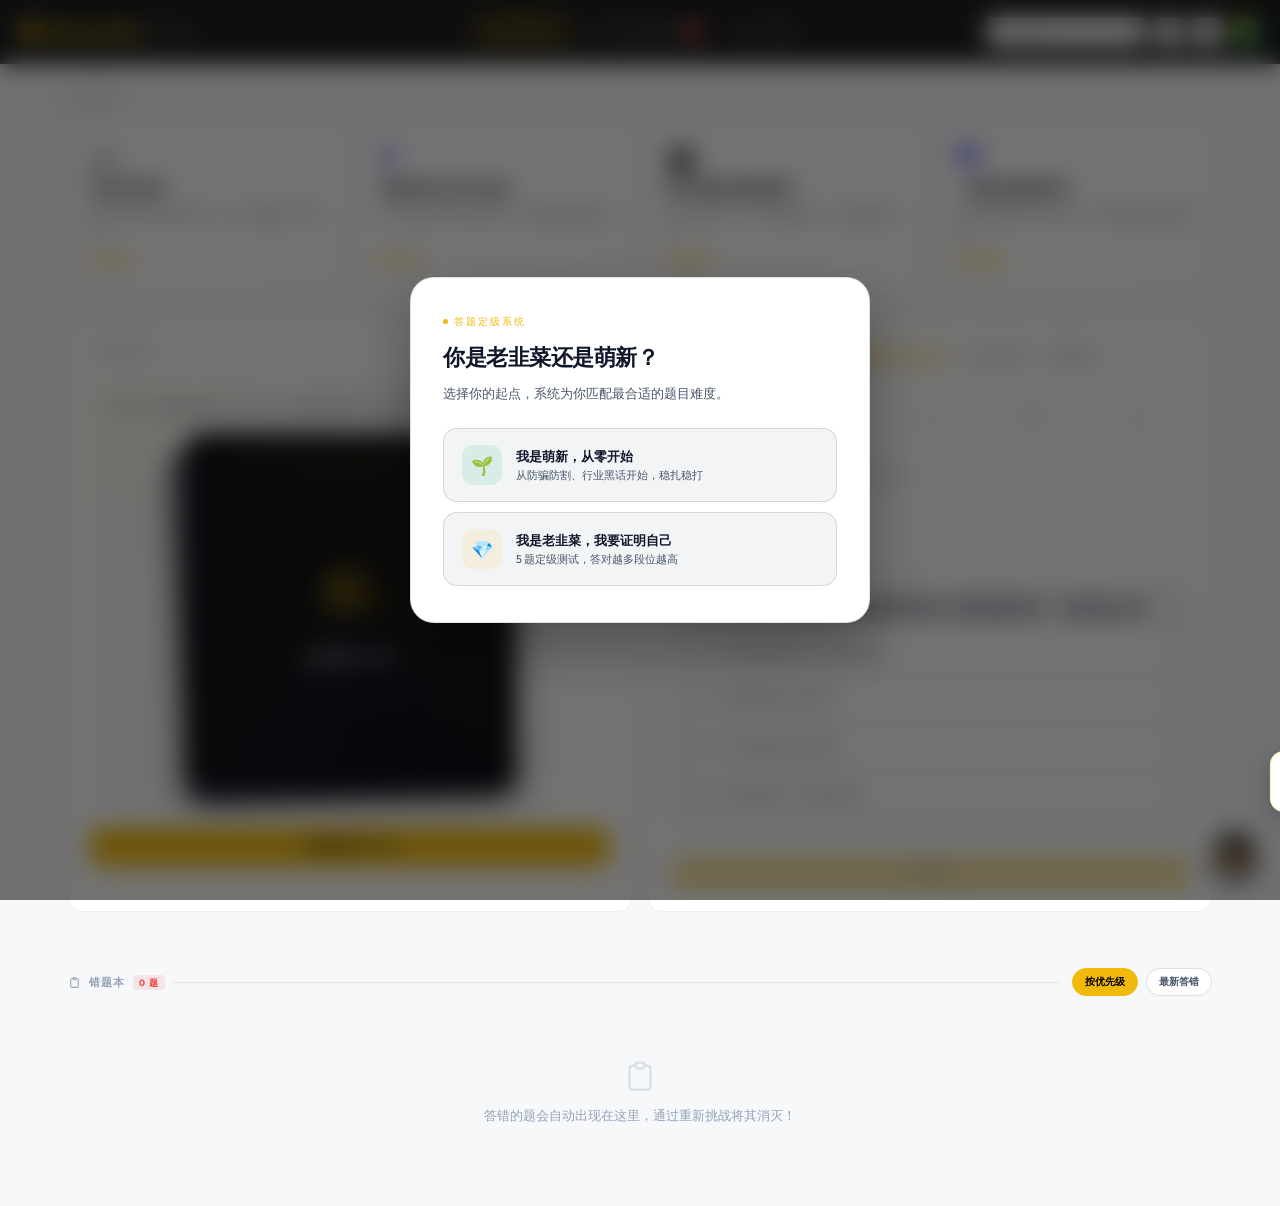
==== binancehub_v9_1.html @ b8a25711 "feat: upgrade BinanceHub dashboard, smart post generator, and AI assistant; prepare deploy index" ====
<!DOCTYPE html>
<html lang="zh-CN">
<head>
<meta charset="UTF-8">
<meta name="viewport" content="width=device-width, initial-scale=1.0">
<title>BinanceHub</title>
<link href="https://fonts.googleapis.com/css2?family=DM+Mono:wght@400;500&family=Outfit:wght@300;400;500;600;700;800&display=swap" rel="stylesheet">
<link rel="stylesheet" href="https://cdnjs.cloudflare.com/ajax/libs/font-awesome/6.5.0/css/all.min.css">
<style>
*,*::before,*::after{box-sizing:border-box;margin:0;padding:0}
:root{
  /* ── Light mode (default) ── */
  --bg:#F7F8FA;--bg1:#F0F2F5;--bg2:#FFFFFF;--bg3:#F3F4F6;--bg4:#E5E7EB;--bg5:#D1D5DB;
  --rim:rgba(0,0,0,0.07);--rim2:rgba(0,0,0,0.12);--rim3:rgba(0,0,0,0.20);
  --gold:#F0B90B;--gold2:#FFD54F;--gold3:#FFF3B0;
  --gs:rgba(240,185,11,0.12);--gg:rgba(240,185,11,0.06);--gb:rgba(240,185,11,0.04);
  --cyan:#00B4A0;--cs:rgba(0,180,160,0.10);
  --blue:#3B82F6;--bs:rgba(59,130,246,0.10);
  --red:#EF4444;--rs:rgba(239,68,68,0.10);
  --green:#10B981;--grs:rgba(16,185,129,0.10);
  --purple:#8B5CF6;--ps:rgba(139,92,246,0.10);
  --orange:#F97316;--os:rgba(249,115,22,0.10);
  --t1:#0F172A;--t2:#475569;--t3:#94A3B8;--t4:#CBD5E1;
  --nav:64px;--font:'Outfit',sans-serif;--mono:'DM Mono',monospace;
  --r:10px;--r2:14px;--r3:20px;
  --card-bg:rgba(255,255,255,0.85);
  --shadow:0 1px 3px rgba(0,0,0,0.06),0 4px 16px rgba(0,0,0,0.06);
  --shadow2:0 4px 16px rgba(0,0,0,0.1),0 16px 40px rgba(0,0,0,0.08);
}
/* ── Dark mode ── */
body.dark{
  --bg:#000000;--bg1:#0A0A0A;--bg2:#111111;--bg3:#181818;--bg4:#1E1E1E;--bg5:#252525;
  --rim:rgba(255,255,255,0.07);--rim2:rgba(255,255,255,0.12);--rim3:rgba(255,255,255,0.20);
  --t1:#F1F5F9;--t2:#94A3B8;--t3:#475569;--t4:#1E293B;
  --card-bg:rgba(255,255,255,0.04);
  --shadow:0 1px 3px rgba(0,0,0,0.3),0 4px 16px rgba(0,0,0,0.25);
  --shadow2:0 4px 16px rgba(0,0,0,0.4),0 16px 40px rgba(0,0,0,0.3);
}
html{scroll-behavior:smooth}
body{background:var(--bg);color:var(--t1);font-family:var(--font);font-size:14px;line-height:1.5;min-height:100vh;overflow-x:hidden;transition:background .3s,color .3s}
::-webkit-scrollbar{width:3px;height:3px}
::-webkit-scrollbar-track{background:transparent}
::-webkit-scrollbar-thumb{background:var(--rim2);border-radius:2px}

/* ══ NAVBAR ══════════════════════════════════════════════ */
.nav{
  position:sticky;top:0;z-index:100;
  height:var(--nav);display:flex;align-items:center;justify-content:space-between;padding:0 20px;
  background:rgba(0,0,0,0.88);backdrop-filter:blur(32px) saturate(200%);
  border-bottom:1px solid var(--rim);
}
body.dark .nav{background:rgba(0,0,0,0.90)}
.nav-logo{font-weight:800;font-size:17px;color:var(--gold);display:flex;align-items:center;gap:7px;flex-shrink:0;cursor:pointer;letter-spacing:-0.02em;}
.logo-hex{width:20px;height:20px;background:var(--gold);clip-path:polygon(50% 0%,93% 25%,93% 75%,50% 100%,7% 75%,7% 25%);flex-shrink:0}
.nav-tabs{display:flex;align-items:center;gap:3px;position:absolute;left:50%;transform:translateX(-50%)}
.ntab{display:flex;align-items:center;gap:6px;padding:7px 14px;border-radius:9px;font-size:13px;font-weight:500;color:var(--t3);cursor:pointer;white-space:nowrap;transition:all .18s;border:1px solid transparent;}
.ntab svg{width:15px;height:15px;flex-shrink:0}
.ntab:hover{color:var(--t2);background:var(--bg3)}
.ntab.on{color:var(--gold);background:var(--gs);border-color:rgba(240,185,11,0.2)}
.nbadge{background:var(--red);color:#fff;font-size:9px;font-weight:700;padding:1px 5px;border-radius:5px;line-height:1.4}
.ntab.on .nbadge{background:var(--rs);color:var(--red)}
.nav-r{display:flex;align-items:center;gap:8px;flex-shrink:0}
.nsearch{display:flex;align-items:center;gap:7px;background:var(--bg2);border:1px solid var(--rim);border-radius:8px;padding:6px 12px;width:160px;transition:all .25s;}
.nsearch:focus-within{border-color:rgba(240,185,11,0.3);width:200px}
.nsearch input{background:none;border:none;outline:none;color:var(--t1);font-size:12px;font-family:var(--font);width:100%}
.nsearch input::placeholder{color:var(--t3)}
.nico{width:30px;height:30px;border-radius:7px;background:var(--bg2);border:1px solid var(--rim);display:flex;align-items:center;justify-content:center;cursor:pointer;transition:all .18s;position:relative}
.nico svg{width:15px;height:15px;color:var(--t2)}
.nico:hover{border-color:var(--rim2)}
.npip{position:absolute;top:4px;right:4px;width:5px;height:5px;border-radius:50%;background:var(--red);border:1.5px solid var(--bg)}
.nav-av{width:30px;height:30px;border-radius:50%;background:linear-gradient(135deg,var(--gold),var(--cyan));display:flex;align-items:center;justify-content:center;font-size:11px;font-weight:700;color:#000;cursor:pointer;flex-shrink:0}
.theme-btn{width:30px;height:30px;border-radius:7px;background:var(--bg2);border:1px solid var(--rim);display:flex;align-items:center;justify-content:center;cursor:pointer;transition:all .18s}
.theme-btn svg{width:15px;height:15px;color:var(--t2)}
.theme-btn:hover{border-color:var(--rim2)}
.nav-hamburger{display:none;width:30px;height:30px;border-radius:7px;background:var(--bg2);border:1px solid var(--rim);align-items:center;justify-content:center;cursor:pointer}
.nav-hamburger svg{width:16px;height:16px;color:var(--t2)}
.mobile-drawer{display:none;position:fixed;inset:0;top:var(--nav);background:rgba(0,0,0,0.96);z-index:90;flex-direction:column;align-items:center;padding:28px 20px;gap:8px}
body.dark .mobile-drawer{background:rgba(250,250,248,0.98)}
.mobile-drawer.open{display:flex}
.mobile-drawer .ntab{width:100%;max-width:300px;justify-content:center;padding:14px;font-size:15px;background:var(--bg2);border-color:var(--rim)}
@media(max-width:900px){
  .nav-tabs{display:none}
  .nav-hamburger{display:flex}
  .nsearch{display:none}
}
@media(max-width:768px){
  .lcat-grid{grid-template-columns:repeat(2,1fr)!important}
  .linter-grid{grid-template-columns:1fr!important}
  .act-grid{grid-template-columns:repeat(2,1fr)!important;padding:10px 14px 24px!important}
  .tgrid{grid-template-columns:repeat(2,1fr)!important}
  .drawer{width:100%!important;border-left:none;border-radius:var(--r3) var(--r3) 0 0;top:auto!important;height:88vh;transform:translateY(100%)}
  .drawer.open{transform:translateY(0)!important}
  .learn-page{padding:16px!important}
  .tools-wrap{padding:16px!important}
  .filter-bar{padding:10px 14px!important}
  .cat-bar{padding:12px 14px 0!important}
  .urg{margin:12px 14px 0!important}
}
@media(max-width:480px){
  .lcat-grid{grid-template-columns:1fr!important}
  .act-grid{grid-template-columns:1fr!important}
  .tgrid{grid-template-columns:1fr 1fr!important}
}

/* ══ PAGE ════════════════════════════════════════════════ */
.page{display:none}
.page.on{display:block;animation:pf .28s ease both}
@keyframes pf{from{opacity:0;transform:translateY(6px)}to{opacity:1;transform:translateY(0)}}

/* ══ ATOMS ══════════════════════════════════════════════ */
.tag{display:inline-flex;align-items:center;gap:3px;font-size:10px;font-weight:600;padding:2px 7px;border-radius:5px;letter-spacing:0.1px}
.tg{background:var(--gs);color:var(--gold)}.tc{background:var(--cs);color:var(--cyan)}.tb{background:var(--bs);color:var(--blue)}.tr{background:var(--rs);color:var(--red)}.tgr{background:var(--grs);color:var(--green)}.tp{background:var(--ps);color:var(--purple)}.to{background:var(--os);color:var(--orange)}.tx{background:var(--bg3);color:var(--t2);border:1px solid var(--rim)}
.btn{display:inline-flex;align-items:center;justify-content:center;gap:6px;border:none;border-radius:8px;font-family:var(--font);font-weight:600;cursor:pointer;transition:all .18s;white-space:nowrap}
.btn-gold{background:var(--gold);color:#000;padding:8px 16px;font-size:12px}.btn-gold:hover{background:var(--gold2);transform:translateY(-1px)}
.btn-ghost{background:transparent;color:var(--t2);border:1px solid var(--rim2);padding:8px 14px;font-size:12px}.btn-ghost:hover{border-color:var(--rim3);color:var(--t1)}

/* ══════════════════════════════════════════════════════
   ① LEARN PAGE
══════════════════════════════════════════════════════ */
.learn-page{padding:28px 28px 0;max-width:1200px;margin:0 auto;width:100%}

/* Category cards */
.lcat-title{font-size:11px;font-weight:700;letter-spacing:1px;text-transform:uppercase;color:var(--t3);margin-bottom:14px}
.lcat-grid{display:grid;grid-template-columns:repeat(4,1fr);gap:12px;margin-bottom:32px}
.lcat-card{
  background:var(--bg2);border:1px solid var(--rim);border-radius:var(--r2);
  padding:20px 18px;cursor:pointer;transition:all .22s;
  display:flex;flex-direction:column;gap:10px;text-decoration:none;
  position:relative;overflow:hidden;
}
.lcat-card::before{content:'';position:absolute;inset:0;background:linear-gradient(135deg,transparent 60%,rgba(240,185,11,.04));pointer-events:none}
.lcat-card:hover{border-color:rgba(240,185,11,.25);transform:translateY(-2px);box-shadow:0 8px 24px rgba(0,0,0,.4)}
.lcat-ico{font-size:26px;line-height:1}
.lcat-name{font-size:13px;font-weight:700;color:var(--t1);line-height:1.3}
.lcat-desc{font-size:11px;color:var(--t2);line-height:1.6}
.lcat-arrow{font-size:11px;color:var(--gold);font-weight:600;margin-top:auto}

/* Knowledge interactive area */
.linter-grid{display:grid;grid-template-columns:1fr 1fr;gap:16px;padding-bottom:32px}

/* Daily card draw */
.lcard-draw{
  background:var(--bg2);border:1px solid var(--rim);border-radius:var(--r2);
  padding:22px;display:flex;flex-direction:column;gap:16px;
}
.lsec-label{font-size:10px;font-weight:700;letter-spacing:1px;text-transform:uppercase;color:var(--t3);margin-bottom:4px;display:flex;align-items:center;gap:6px}
.lsec-label::after{content:'';flex:1;height:1px;background:var(--rim)}
.daily-card-shell{
  position:relative;overflow:hidden;border-radius:18px;padding:18px;
  background:
    radial-gradient(circle at top right, rgba(240,185,11,.14), transparent 36%),
    linear-gradient(145deg, rgba(240,185,11,.06), rgba(75,130,246,.04) 55%, transparent 100%);
  border:1px solid rgba(240,185,11,.14);
}
.daily-card-shell::before{
  content:'';position:absolute;inset:0;pointer-events:none;
  background:
    linear-gradient(135deg, rgba(255,255,255,.06), transparent 40%),
    repeating-linear-gradient(90deg, transparent 0 20px, rgba(255,255,255,.02) 20px 21px);
  opacity:.7;
}
.daily-card-note{
  position:relative;z-index:2;margin-bottom:16px;font-size:11px;line-height:1.7;color:var(--t2);
}
.daily-deck-wrap{
  position:relative;z-index:2;width:min(100%,330px);height:360px;margin:0 auto;
  perspective:1400px;
}
.daily-particle-layer{
  position:absolute;inset:-16px;pointer-events:none;overflow:visible;z-index:5;
}
.daily-particle{
  position:absolute;left:50%;top:50%;
  width:var(--size,6px);height:var(--size,6px);border-radius:999px;
  background:var(--pcolor,var(--gold));opacity:0;
  transform:translate(-50%,-50%) scale(.2);
  animation:dailyParticleBurst .9s cubic-bezier(.16,1,.3,1) forwards;
  animation-delay:var(--delay,0ms);
}
@keyframes dailyParticleBurst{
  0%{opacity:0;transform:translate(-50%,-50%) translate(0,0) scale(.2)}
  18%{opacity:1}
  100%{opacity:0;transform:translate(-50%,-50%) translate(var(--dx),var(--dy)) scale(1)}
}
.daily-ghost-card{
  position:absolute;inset:0;border-radius:20px;
  background:rgba(15,23,42,.38);border:1px solid rgba(255,255,255,.08);
  box-shadow:0 14px 34px rgba(0,0,0,.16);
  transition:transform .5s cubic-bezier(.16,1,.3,1),opacity .5s cubic-bezier(.16,1,.3,1);
}
.daily-ghost-card:nth-child(2){transform:translate(-8px,8px) rotate(-4deg)}
.daily-ghost-card:nth-child(3){transform:translate(-4px,4px) rotate(-2deg)}
.daily-card{
  position:absolute;inset:0;transform-style:preserve-3d;will-change:transform;
  transition:transform .9s cubic-bezier(.16,1,.3,1);
}
.daily-card.flipped{transform:rotateY(180deg)}
.daily-card-face{
  position:absolute;inset:0;border-radius:20px;overflow:hidden;
  backface-visibility:hidden;-webkit-backface-visibility:hidden;
}
.daily-card-back,.daily-card-front{
  background:
    radial-gradient(circle at top, rgba(240,185,11,.08), transparent 35%),
    linear-gradient(145deg, #111118 0%, #09090f 100%);
  border:1px solid rgba(255,255,255,.08);
  box-shadow:0 18px 40px rgba(0,0,0,.28);
}
.daily-card-back{
  display:flex;flex-direction:column;align-items:center;justify-content:center;gap:18px;
}
.daily-card-back::before{
  content:'';position:absolute;inset:0;border-radius:20px;pointer-events:none;
  background:conic-gradient(from 0deg at 50% 50%, rgba(240,185,11,0) 0deg, rgba(240,185,11,.08) 72deg, rgba(59,130,246,.05) 160deg, rgba(255,255,255,.04) 230deg, rgba(240,185,11,0) 360deg);
  opacity:.78;
}
.daily-back-grid{
  position:absolute;inset:0;opacity:.06;
  background-image:
    linear-gradient(rgba(255,255,255,.8) 1px, transparent 1px),
    linear-gradient(90deg, rgba(255,255,255,.8) 1px, transparent 1px);
  background-size:32px 32px;
}
.daily-back-logo{
  position:relative;z-index:2;font-family:var(--mono);font-size:10px;
  letter-spacing:2px;text-transform:uppercase;color:rgba(255,255,255,.2);
}
.daily-back-hex{
  position:relative;z-index:2;width:72px;height:72px;
  display:flex;align-items:center;justify-content:center;
  background:rgba(240,185,11,.08);
  clip-path:polygon(50% 0%, 93% 25%, 93% 75%, 50% 100%, 7% 75%, 7% 25%);
  animation:dailyHexPulse 3s ease-in-out infinite;
}
.daily-back-hex::after{
  content:'';position:absolute;inset:-1px;
  clip-path:polygon(50% 0%, 93% 25%, 93% 75%, 50% 100%, 7% 75%, 7% 25%);
  background:linear-gradient(135deg, rgba(240,185,11,.38), transparent 60%);
}
.daily-back-hex svg{position:relative;z-index:2;width:30px;height:30px;color:var(--gold)}
@keyframes spin{from{transform:rotate(0deg)}to{transform:rotate(360deg)}}
@keyframes dailyHexPulse{
  0%,100%{transform:scale(1);background:rgba(240,185,11,.08)}
  50%{transform:scale(1.06);background:rgba(240,185,11,.15)}
}
.daily-back-hint{
  position:relative;z-index:2;font-size:12px;font-weight:600;color:rgba(255,255,255,.82);
}
.daily-back-sub{
  position:relative;z-index:2;font-family:var(--mono);font-size:10px;
  letter-spacing:2px;text-transform:uppercase;color:rgba(255,255,255,.28);
  animation:dailyHintPulse 2s ease-in-out infinite;
}
@keyframes dailyHintPulse{0%,100%{opacity:.35}50%{opacity:.82}}
.daily-card-front{
  transform:rotateY(180deg);display:flex;flex-direction:column;
}
.daily-card-shine{
  position:absolute;inset:0;border-radius:20px;pointer-events:none;z-index:4;opacity:0;
  background:radial-gradient(circle at var(--mx,50%) var(--my,50%), rgba(255,255,255,.09) 0%, transparent 56%);
  transition:opacity .25s ease;
}
.daily-card.flipped:hover .daily-card-shine{opacity:1}
.daily-card-holo{
  position:absolute;inset:0;border-radius:20px;pointer-events:none;z-index:3;
  background:linear-gradient(125deg, rgba(240,185,11,0) 0%, rgba(240,185,11,.05) 30%, rgba(59,130,246,.05) 58%, rgba(16,185,129,.04) 82%, rgba(240,185,11,0) 100%);
  transform:translateX(var(--hx,0%));
  transition:transform .15s linear;
}
.daily-card-accent{
  height:3px;border-radius:20px 20px 0 0;
  background:linear-gradient(90deg, var(--gold), rgba(240,185,11,0) 80%);
}
.daily-card-content{
  position:relative;z-index:2;flex:1;padding:28px 24px 22px;
  display:flex;flex-direction:column;
}
.daily-card-cat{
  display:inline-flex;align-items:center;gap:6px;width:fit-content;margin-bottom:18px;
  padding:4px 11px;border-radius:999px;
  background:rgba(240,185,11,.08);border:1px solid rgba(240,185,11,.18);
  font-family:var(--mono);font-size:9px;letter-spacing:1.4px;text-transform:uppercase;color:var(--gold);
}
.daily-card-cat-dot{
  width:6px;height:6px;border-radius:50%;background:var(--gold);
  animation:dailyDotPulse 2s ease-in-out infinite;
}
@keyframes dailyDotPulse{0%,100%{opacity:1}50%{opacity:.4}}
.daily-card-word{
  font-size:30px;font-weight:800;line-height:1.05;letter-spacing:-.03em;margin-bottom:8px;
  background:linear-gradient(135deg, #fff 18%, rgba(255,255,255,.62) 100%);
  -webkit-background-clip:text;-webkit-text-fill-color:transparent;background-clip:text;
}
.daily-card-sub{
  font-family:var(--mono);font-size:10px;letter-spacing:1.2px;text-transform:uppercase;
  color:rgba(255,255,255,.24);margin-bottom:18px;
}
.daily-card-divider{height:1px;background:rgba(255,255,255,.06);margin-bottom:18px}
.daily-card-def{
  font-size:13px;line-height:1.8;color:rgba(255,255,255,.66);flex:1;
}
.daily-card-def strong{color:rgba(255,255,255,.92)}
.daily-card-footer{
  position:relative;z-index:2;
  display:flex;align-items:center;justify-content:space-between;gap:10px;
  padding:14px 24px 20px;border-top:1px solid rgba(255,255,255,.05);
}
.daily-card-num{
  font-family:var(--mono);font-size:10px;letter-spacing:.8px;color:rgba(255,255,255,.22);
}
.daily-card-badge{
  position:absolute;top:-10px;right:-10px;z-index:6;
  min-width:44px;height:32px;padding:0 10px;border-radius:999px;
  display:flex;align-items:center;justify-content:center;
  background:var(--gold);color:#000;font-family:var(--mono);font-size:10px;font-weight:700;
  box-shadow:0 8px 20px rgba(240,185,11,.28);
  transform:scale(0);transition:transform .4s .22s cubic-bezier(.34,1.56,.64,1);
}
.daily-card.flipped .daily-card-badge{transform:scale(1)}
.daily-xp-burst{
  position:absolute;top:42%;left:50%;z-index:7;pointer-events:none;
  transform:translate(-50%,-50%);font-size:18px;font-weight:800;color:var(--gold);opacity:0;
}
.daily-xp-burst.pop{animation:dailyXpPop .82s cubic-bezier(.16,1,.3,1) forwards}
@keyframes dailyXpPop{
  0%{transform:translate(-50%,-50%) scale(.6);opacity:0}
  42%{transform:translate(-50%,-82%) scale(1.08);opacity:1}
  100%{transform:translate(-50%,-120%) scale(.94);opacity:0}
}
.daily-card.dealing{animation:dailyCardDeal .6s cubic-bezier(.16,1,.3,1) both}
@keyframes dailyCardDeal{
  0%{transform:translateY(52px) rotateX(18deg) scale(.92);opacity:0}
  100%{transform:translateY(0) rotateX(0deg) scale(1);opacity:1}
}
.draw-btn-row{display:flex;gap:8px;width:100%}
.daily-draw-btn{
  position:relative;overflow:hidden;flex:1;padding:10px 14px;font-size:12px;
  box-shadow:0 8px 22px rgba(240,185,11,.18);
}
.daily-draw-btn::after{
  content:'';position:absolute;inset:0;
  background:linear-gradient(90deg, transparent 0%, rgba(255,255,255,.28) 50%, transparent 100%);
  transform:translateX(-100%);
}
.daily-draw-btn.shine-run::after{
  transform:translateX(100%);transition:transform .55s ease;
}
@media(max-width:768px){
  .daily-card-shell{padding:16px}
  .daily-deck-wrap{width:min(100%,300px);height:320px}
  .daily-card-content{padding:24px 20px 18px}
  .daily-card-word{font-size:26px}
  .daily-card-def{font-size:12px}
}

/* Quiz section */
.lquiz{
  background:var(--bg2);border:1px solid var(--rim);border-radius:var(--r2);
  padding:22px;display:flex;flex-direction:column;gap:16px;
}
.quiz-diff{display:flex;gap:6px}
.qdiff{padding:5px 12px;border-radius:20px;border:1px solid var(--rim);font-size:11px;font-weight:600;color:var(--t3);cursor:pointer;transition:all .18s}
.qdiff:hover{border-color:var(--rim2);color:var(--t2)}
.qdiff.on{background:var(--gold);border-color:var(--gold);color:#000}
.quiz-box{background:var(--bg3);border-radius:var(--r);padding:16px;border:1px solid var(--rim)}
.quiz-q{font-size:13px;font-weight:600;line-height:1.6;margin-bottom:13px;color:var(--t1)}
.quiz-opts{display:flex;flex-direction:column;gap:7px}
.qopt{
  display:flex;align-items:center;gap:9px;padding:10px 13px;border-radius:8px;
  border:1px solid var(--rim);font-size:12px;cursor:pointer;transition:all .18s;color:var(--t2);
  background:var(--bg2);
}
.qopt:hover{border-color:var(--gold);background:var(--gg);color:var(--gold)}
.qopt.ok{border-color:var(--green);background:var(--grs);color:var(--green);pointer-events:none}
.qopt.ng{border-color:var(--red);background:var(--rs);color:var(--red);pointer-events:none}
.qopt.disabled{pointer-events:none;opacity:.5}
.qlbl{width:18px;height:18px;border-radius:5px;background:var(--bg4);display:flex;align-items:center;justify-content:center;font-size:9px;font-weight:700;color:var(--t3);flex-shrink:0}
.qopt.ok .qlbl{background:var(--green);color:#fff}.qopt.ng .qlbl{background:var(--red);color:#fff}
.quiz-next{margin-top:4px}
.wrongbook-head{
  display:flex;align-items:center;justify-content:space-between;gap:12px;
  margin:24px 0 14px;
}
.wrongbook-title{
  display:flex;align-items:center;gap:8px;font-size:11px;font-weight:700;
  letter-spacing:1px;text-transform:uppercase;color:var(--t3);min-width:0;flex:1;
}
.wrongbook-title-line{flex:1;height:1px;background:var(--rim);min-width:40px}
.wrongbook-count{
  background:var(--rs);color:var(--red);font-size:9px;font-weight:700;
  padding:1px 6px;border-radius:4px;
}
.wrongbook-controls{display:flex;gap:8px;flex-shrink:0}
.wrongbook-chip{
  border:1px solid var(--rim2);background:var(--bg2);color:var(--t2);
  border-radius:999px;padding:6px 12px;font-size:10px;font-weight:700;cursor:pointer;transition:all .18s;
}
.wrongbook-chip:hover{border-color:rgba(240,185,11,.24);color:var(--gold)}
.wrongbook-chip.on{background:var(--gold);border-color:var(--gold);color:#000}
.wrongbook-panel{
  background:var(--bg2);border:1px solid var(--rim);border-radius:var(--r2);
  overflow:hidden;margin-bottom:32px;
}
.wrongbook-empty{
  padding:26px 18px;text-align:center;font-size:12px;color:var(--t3);line-height:1.8;
}
.wrongbook-item{
  display:flex;align-items:flex-start;justify-content:space-between;gap:12px;
  padding:13px 16px;border-bottom:1px solid var(--rim);
}
.wrongbook-item:last-child{border-bottom:none}
.wrongbook-main{flex:1;min-width:0}
.wrongbook-q{font-size:12px;font-weight:600;color:var(--t1);margin-bottom:4px;line-height:1.5}
.wrongbook-sub{font-size:11px;color:var(--t2);line-height:1.7}
.wrongbook-right{display:flex;flex-direction:column;align-items:flex-end;gap:6px;flex-shrink:0}
.wrongbook-badges{display:flex;gap:6px;flex-wrap:wrap;justify-content:flex-end}
.wrongbook-badge{font-size:9px;font-weight:700;padding:2px 7px;border-radius:5px}
.wrongbook-badge.diff{background:var(--bg3);color:var(--t2);border:1px solid var(--rim)}
.wrongbook-badge.p3{background:var(--rs);color:var(--red)}
.wrongbook-badge.p2{background:var(--gs);color:var(--gold)}
.wrongbook-badge.p1{background:var(--bs);color:var(--blue)}
.wrongbook-link{
  font-size:11px;color:var(--gold);font-weight:600;text-decoration:none;
  display:flex;align-items:center;gap:4px;
}

/* ══════════════════════════════════════════════════════
   ② ACTIVITY PAGE
══════════════════════════════════════════════════════ */
.act-page{display:flex;flex-direction:column;min-height:calc(100vh - var(--nav));max-width:1200px;margin:0 auto;width:100%}

/* Tab bar */
.cat-bar{
  background:var(--bg1);border-bottom:1px solid var(--rim);
  display:flex;overflow-x:auto;padding:0 24px;scrollbar-width:none;flex-shrink:0;
}
.cat-bar::-webkit-scrollbar{display:none}
.ctab{
  display:flex;align-items:center;gap:5px;padding:0 14px;height:44px;
  font-size:12px;font-weight:600;color:var(--t3);cursor:pointer;
  border-bottom:2px solid transparent;white-space:nowrap;transition:color .15s;flex-shrink:0;
}
.ctab:hover{color:var(--t2)}.ctab.on{color:var(--gold);border-bottom-color:var(--gold)}
.ctab-n{background:var(--bg3);color:var(--t3);font-size:9px;font-weight:700;padding:1px 5px;border-radius:4px}
.ctab.on .ctab-n{background:var(--gs);color:var(--gold)}

/* Filter bar */
.filter-bar{
  display:flex;align-items:center;gap:0;padding:0 24px;
  border-bottom:1px solid var(--rim);flex-shrink:0;height:44px;
}
.fb-left{display:flex;align-items:center;gap:7px;flex:1;overflow-x:auto;scrollbar-width:none}
.fb-left::-webkit-scrollbar{display:none}
.gf-btn{
  display:flex;align-items:center;gap:5px;
  padding:5px 12px;border-radius:16px;
  border:1px solid var(--rim2);
  background:var(--bg2);
  font-size:11px;font-weight:600;color:var(--t1);cursor:pointer;transition:all .18s;white-space:nowrap;flex-shrink:0;
  box-shadow:0 1px 3px rgba(0,0,0,0.06);
}
.gf-btn svg{width:12px;height:12px;flex-shrink:0}
.gf-btn:hover{border-color:var(--gold);color:var(--gold)}
.gf-btn.on{background:var(--gold);border-color:var(--gold);color:#000;box-shadow:0 2px 8px rgba(240,185,11,0.3)}
.gf-btn.on svg{color:#000}
.lf-sep{width:1px;height:20px;background:var(--rim);flex-shrink:0;margin:0 6px}
.lf-label{font-size:10px;font-weight:700;color:var(--gold);flex-shrink:0;white-space:nowrap;letter-spacing:.4px}
.lf-chip{
  padding:3px 10px;border-radius:14px;border:1px solid rgba(240,185,11,.2);
  font-size:11px;font-weight:600;color:var(--t2);cursor:pointer;transition:all .15s;white-space:nowrap;flex-shrink:0;
}
.lf-chip:hover{border-color:var(--gold);color:var(--gold)}.lf-chip.on{background:var(--gs);border-color:var(--gold);color:var(--gold)}
.fb-right{display:flex;align-items:center;gap:6px;flex-shrink:0;margin-left:12px}
.sort-sel{
  background:var(--bg2);border:1px solid var(--rim);border-radius:7px;
  padding:4px 20px 4px 9px;font-size:11px;font-weight:600;color:var(--t2);
  cursor:pointer;outline:none;font-family:var(--font);appearance:none;
  background-image:url("data:image/svg+xml,%3Csvg xmlns='http://www.w3.org/2000/svg' width='9' height='5'%3E%3Cpath d='M0 0l4.5 5L9 0z' fill='%23444'/%3E%3C/svg%3E");
  background-repeat:no-repeat;background-position:right 6px center;background-color:var(--bg2);
}
.view-tog{display:flex;border:1px solid var(--rim);border-radius:7px;overflow:hidden}
.vbtn{width:28px;height:28px;display:flex;align-items:center;justify-content:center;background:var(--bg2);color:var(--t3);cursor:pointer;font-size:12px;transition:all .15s;border:none}
.vbtn:hover{color:var(--t2)}.vbtn.on{background:var(--gs);color:var(--gold)}
.vbtn+.vbtn{border-left:1px solid var(--rim)}

/* Urgency banner */
.urg{
  margin:14px 24px 0;
  background:rgba(255,77,106,.05);border:1px solid rgba(255,77,106,.15);
  border-radius:9px;padding:9px 14px;display:flex;align-items:center;gap:9px;flex-shrink:0;
  animation:urgp 2.5s ease-in-out infinite;
}
@keyframes urgp{0%,100%{border-color:rgba(255,77,106,.15)}50%{border-color:rgba(255,77,106,.3)}}
.urg-t{flex:1;font-size:11px;color:var(--t2)}.urg-t strong{color:var(--red)}
.urg-cd{font-family:var(--mono);font-size:11px;color:var(--red);flex-shrink:0}

/* Card grid */
.act-grid{display:grid;grid-template-columns:repeat(3,1fr);gap:12px;padding:14px 24px 28px}
.act-grid.list{grid-template-columns:1fr}

/* Activity card — glassmorphism, no stripe */
.acard{
  background:var(--card-bg);
  backdrop-filter:blur(12px);
  border:1px solid var(--rim);
  border-radius:var(--r2);
  overflow:hidden;cursor:pointer;transition:all .22s;position:relative;
  box-shadow:0 2px 8px rgba(0,0,0,0.2),0 8px 24px rgba(0,0,0,0.12);
}
/* dark handled by --card-bg */
.acard:hover{transform:translateY(-3px);box-shadow:0 4px 16px rgba(0,0,0,0.28),0 16px 40px rgba(0,0,0,0.18);border-color:rgba(240,185,11,0.15)}
.acard.hot{border-color:rgba(255,77,106,0.2);box-shadow:0 2px 8px rgba(255,77,106,0.08),0 8px 24px rgba(0,0,0,0.12)}
.acard-body{padding:14px}
.acard-top{display:flex;align-items:flex-start;justify-content:space-between;gap:8px;margin-bottom:10px}
.acard-ico{width:34px;height:34px;border-radius:8px;display:flex;align-items:center;justify-content:center;font-size:16px;flex-shrink:0}
.acard-tags{display:flex;flex-wrap:wrap;gap:3px;justify-content:flex-end}
.acard-title{font-size:12px;font-weight:700;margin-bottom:3px;line-height:1.3;color:var(--t1)}
.acard-sub{font-size:11px;color:var(--t2);margin-bottom:10px;line-height:1.5}
.acard-nums{display:grid;grid-template-columns:1fr 1fr;gap:5px;margin-bottom:9px}
.anb{background:var(--bg3);border-radius:7px;padding:7px 9px;border:1px solid var(--rim)}
.anl{font-size:10px;color:var(--t3);margin-bottom:2px}.anv{font-family:var(--mono);font-size:12px;font-weight:500}
/* risk */
.acard-risk{
  display:flex;align-items:center;gap:5px;
  background:rgba(255,77,106,.06);border:1px solid rgba(255,77,106,.14);
  border-radius:6px;padding:5px 9px;margin-bottom:9px;font-size:10px;color:var(--red);
}
/* remaining time (renamed from deadline) */
.acard-dl{
  background:var(--bg3);border-radius:7px;padding:7px 10px;
  display:flex;align-items:center;justify-content:space-between;margin-bottom:9px;
  border:1px solid var(--rim);
}
.dl-l{font-size:10px;color:var(--t3);display:flex;align-items:center;gap:4px}
.dl-l svg{width:11px;height:11px}
.dl-v{font-family:var(--mono);font-size:11px;font-weight:500;color:var(--gold)}
.dl-v.soon{color:var(--red)}
.acard-acts{display:flex;gap:6px}
/* subscribed indicator */
.sub-dot{position:absolute;top:14px;left:14px;width:5px;height:5px;border-radius:50%;background:var(--gold);box-shadow:0 0 6px rgba(240,185,11,0.5)}

/* ── DRAWER ──────────────────────── */
.overlay{position:fixed;inset:0;background:rgba(0,0,0,.6);z-index:200;display:none;backdrop-filter:blur(4px)}
.overlay.on{display:block}
.drawer{
  position:fixed;right:0;top:0;bottom:0;width:400px;
  background:var(--bg1);border-left:1px solid var(--rim2);
  z-index:210;transform:translateX(100%);
  transition:transform .3s cubic-bezier(0.4,0,.2,1);
  overflow-y:auto;display:flex;flex-direction:column;
}
.drawer.open{transform:translateX(0)}
.dh{
  padding:18px 20px 14px;border-bottom:1px solid var(--rim);
  background:var(--bg2);position:sticky;top:0;z-index:1;
}
.dh-top{display:flex;align-items:flex-start;justify-content:space-between;gap:10px}
.dh-title{font-size:14px;font-weight:700;line-height:1.3;color:var(--t1)}
.dh-close{
  width:26px;height:26px;border-radius:6px;background:var(--bg3);
  border:1px solid var(--rim);display:flex;align-items:center;justify-content:center;
  cursor:pointer;font-size:12px;flex-shrink:0;color:var(--t2);transition:all .15s;
}
.dh-close:hover{background:var(--rs);border-color:var(--red);color:var(--red)}
.dh-tags{display:flex;gap:4px;flex-wrap:wrap;margin-top:8px}
.db{padding:16px 20px;flex:1}
.dsec{margin-bottom:18px}
.ds-title{font-size:10px;font-weight:700;letter-spacing:.8px;text-transform:uppercase;color:var(--t3);margin-bottom:10px}
/* countdown */
.dcd{background:var(--bg3);border-radius:10px;padding:13px;text-align:center}
.dcd-l{font-size:10px;color:var(--t3);margin-bottom:8px}
.dcd-units{display:flex;justify-content:center;gap:7px}
.dcu{text-align:center}
.dcd-n{
  background:var(--bg);border:1px solid var(--rim2);border-radius:6px;
  padding:5px 7px;font-family:var(--mono);font-size:18px;font-weight:500;color:var(--gold);
  min-width:36px;display:block;
}
.dcd-sep{font-size:14px;color:var(--gold);padding-top:5px}.dcd-lab{font-size:9px;color:var(--t3);margin-top:3px}
/* info rows */
.dir{display:flex;align-items:flex-start;gap:9px;padding:8px 0;border-bottom:1px solid var(--rim)}
.dir:last-child{border-bottom:none}
.di-i{font-size:13px;margin-top:1px;width:16px;text-align:center;flex-shrink:0}
.di-l{font-size:10px;color:var(--t3);margin-bottom:2px}.di-v{font-size:12px;font-weight:600;color:var(--t1)}
.risk-m{display:flex;gap:3px;margin-top:5px}
.rm{width:16px;height:4px;border-radius:2px;background:var(--bg4)}
.rm.l{background:var(--green)}.rm.m{background:var(--gold)}.rm.h{background:var(--red)}
/* steps */
.step{display:flex;gap:9px;padding:7px 0;border-bottom:1px solid var(--rim)}
.step:last-child{border-bottom:none}
.step-c{
  width:20px;height:20px;border-radius:50%;flex-shrink:0;margin-top:1px;
  background:var(--gs);border:1px solid rgba(240,185,11,.2);
  color:var(--gold);font-size:9px;font-weight:700;
  display:flex;align-items:center;justify-content:center;
}
.step-t{font-size:11px;color:var(--t2);line-height:1.6}
/* drawer actions */
.d-acts{display:flex;flex-direction:column;gap:6px}
.d-btn{
  width:100%;padding:10px;border-radius:9px;border:none;
  font-size:12px;font-weight:700;cursor:pointer;font-family:var(--font);
  transition:all .18s;display:flex;align-items:center;justify-content:center;gap:6px;
}
.d-pri{background:var(--gold);color:#000}.d-pri:hover{background:var(--gold2);transform:translateY(-1px)}
.d-sec{background:var(--bg3);color:var(--t1);border:1px solid var(--rim)}.d-sec:hover{border-color:var(--rim2);background:var(--bg4)}

/* ══════════════════════════════════════════════════════
   ③ TOOLS PAGE
══════════════════════════════════════════════════════ */
.tools-wrap{padding:24px 28px;max-width:1200px;margin:0 auto;width:100%}
.tool-group{margin-bottom:28px}
.tool-group-hd{display:flex;align-items:center;gap:10px;margin-bottom:13px}
.tool-group-acc{width:3px;height:13px;border-radius:2px;flex-shrink:0}
.tool-group-name{font-size:10px;font-weight:700;letter-spacing:1px;text-transform:uppercase;color:var(--t2)}
.tool-group-line{flex:1;height:1px;background:var(--rim)}
.tgrid{display:grid;grid-template-columns:repeat(auto-fill,minmax(220px,1fr));gap:12px}
/* tcard: completely neutral, no class variants */
.tcard{
  background:var(--bg2) !important;
  border:1px solid var(--rim) !important;
  border-radius:var(--r2);
  overflow:hidden;cursor:pointer;
  transition:transform .18s,box-shadow .18s;
  display:flex;flex-direction:column;
}
.tcard:hover{transform:translateY(-2px);box-shadow:0 8px 20px rgba(0,0,0,.08)}
.tc-b{padding:16px;flex:1}
.tc-ico{
  width:36px;height:36px;border-radius:9px;
  background:transparent !important;
  border:none !important;
  display:flex;align-items:center;justify-content:center;
  margin-bottom:11px;
}
.tc-title{font-size:12px;font-weight:700;margin-bottom:4px;color:var(--t1)}
.tc-desc{font-size:11px;color:var(--t2);line-height:1.6}
.tc-f{
  padding:9px 16px;
  border-top:1px solid var(--rim);
  display:flex;align-items:center;justify-content:space-between;
  background:var(--bg2) !important;
}
.tc-a{font-size:11px;font-weight:600;color:var(--t2)}
.tc-s{font-size:10px;color:var(--t3)}

/* ══ MODALS ══════════════════════════════════════════ */
.mbg{
  position:fixed;inset:0;z-index:400;background:rgba(0,0,0,.7);
  backdrop-filter:blur(10px);display:none;align-items:center;justify-content:center;padding:20px;
}
.mbg.on{display:flex}
.modal{
  background:var(--bg2);border:1px solid var(--rim2);border-radius:var(--r3);
  width:100%;max-width:480px;max-height:88vh;overflow-y:auto;
  animation:mi .22s cubic-bezier(0.4,0,.2,1);
}
@keyframes mi{from{opacity:0;transform:scale(.93) translateY(8px)}to{opacity:1;transform:none}}
.mh{
  display:flex;align-items:center;justify-content:space-between;
  padding:18px 22px 14px;border-bottom:1px solid var(--rim);
  position:sticky;top:0;background:var(--bg2);z-index:1;border-radius:var(--r3) var(--r3) 0 0;
}
.mt{font-size:14px;font-weight:700;display:flex;align-items:center;gap:8px}
.mc{width:26px;height:26px;border-radius:6px;background:var(--bg3);border:1px solid var(--rim);display:flex;align-items:center;justify-content:center;cursor:pointer;font-size:11px;color:var(--t2);transition:all .15s}
.mc:hover{background:var(--rs);border-color:var(--red);color:var(--red)}
.mb{padding:18px 22px}
.ml{font-size:11px;font-weight:600;color:var(--t2);margin-bottom:5px;display:block}
.mi{width:100%;background:var(--bg3);border:1px solid var(--rim2);border-radius:8px;padding:9px 12px;color:var(--t1);font-size:12px;outline:none;font-family:var(--font);transition:border-color .18s;margin-bottom:8px}
.mi:focus{border-color:rgba(240,185,11,.3)}
.mhint{font-size:10px;color:var(--t3);margin-bottom:10px}
.rlnks{display:flex;gap:6px;flex-wrap:wrap;margin-bottom:10px}
.rlnk{padding:4px 10px;border-radius:6px;font-size:11px;font-weight:600;text-decoration:none;transition:all .15s}
.r-ok{background:var(--grs);color:var(--green);border:1px solid rgba(0,192,118,.2)}
.r-ng{background:var(--rs);color:var(--red);border:1px solid rgba(255,77,106,.2)}
.r-warn{background:var(--gs);color:var(--gold);border:1px solid rgba(240,185,11,.2)}
.r-blue{background:var(--bs);color:var(--blue);border:1px solid rgba(75,142,241,.2)}
.res-ok{background:var(--grs);border:1px solid rgba(0,192,118,.2);border-radius:9px;padding:11px 13px;display:flex;align-items:center;gap:9px;margin-top:9px}
.res-ng{background:var(--rs);border:1px solid rgba(255,77,106,.2);border-radius:9px;padding:11px 13px;display:flex;align-items:center;gap:9px;margin-top:9px}
.res-warn{background:var(--gs);border:1px solid rgba(240,185,11,.2);border-radius:9px;padding:11px 13px;display:flex;align-items:center;gap:9px;margin-top:9px}
.res-ico{font-size:15px;flex-shrink:0}
.res-title{font-size:12px;font-weight:700;margin-bottom:2px}
.res-sub{font-size:11px;color:var(--t2)}
/* fg */
.fg-n{font-family:var(--mono);font-size:46px;font-weight:500;color:var(--gold);line-height:1}
.fg-bar{height:6px;border-radius:3px;background:linear-gradient(90deg,var(--red),var(--orange),var(--gold),#8BC34A,var(--green));margin:12px 0 5px;position:relative}
.fg-ptr{position:absolute;width:10px;height:10px;border-radius:50%;background:#fff;border:2px solid var(--gold);top:50%;transform:translate(-50%,-50%)}
.fg-row{display:flex;justify-content:space-around;margin-top:13px}
.fgv{font-family:var(--mono);font-size:14px;font-weight:500}
.fgl{font-size:10px;color:var(--t3);margin-top:2px}
/* share card */
.sc-prev{
  background:linear-gradient(135deg,#0A0A0A,#1A1A1A);
  border:1px solid rgba(240,185,11,.25);border-radius:12px;
  padding:20px;text-align:center;margin-bottom:14px;
}
.scp-badge{display:inline-flex;align-items:center;gap:5px;background:var(--gs);border:1px solid rgba(240,185,11,.25);border-radius:16px;padding:3px 11px;font-size:10px;font-weight:700;color:var(--gold);margin-bottom:11px}
.scp-t{font-size:15px;font-weight:700;margin-bottom:5px}
.scp-s{font-size:11px;color:var(--t2);margin-bottom:13px}
.scp-stats{display:flex;justify-content:center;gap:22px}
.scpn{font-family:var(--mono);font-size:15px;font-weight:500;color:var(--gold)}.scpl{font-size:9px;color:var(--t3);margin-top:2px}
.news-tone-row{display:flex;gap:8px;margin-bottom:10px}
.news-tone{
  flex:1;border:1px solid var(--rim2);border-radius:999px;background:var(--bg3);
  color:var(--t2);padding:8px 12px;font-size:11px;font-weight:700;cursor:pointer;transition:all .18s;
}
.news-tone:hover{border-color:rgba(240,185,11,.22);color:var(--gold)}
.news-tone.on{background:var(--gold);border-color:var(--gold);color:#000}
.news-result-card{
  background:var(--bg3);border:1px solid rgba(240,185,11,.14);border-radius:12px;padding:14px;
}
.news-result-head{display:flex;align-items:center;justify-content:space-between;gap:8px;margin-bottom:10px}
.news-result-meta{font-size:10px;color:var(--t3)}
.news-result-title{font-size:14px;font-weight:700;color:var(--t1);line-height:1.5;margin-bottom:8px}
.news-result-body{font-size:12px;color:var(--t1);line-height:1.85;margin-bottom:12px}
.news-result-points{display:flex;flex-direction:column;gap:7px;margin-bottom:12px}
.news-result-point{
  font-size:11px;color:var(--t2);line-height:1.7;background:var(--bg2);
  border:1px solid var(--rim);border-radius:9px;padding:10px 11px;
}
.news-result-source{
  font-size:10px;color:var(--t3);line-height:1.7;
  border-top:1px dashed var(--rim);padding-top:10px;margin-top:2px;
}
.news-result-actions{display:flex;gap:8px;margin-top:14px}
/* quiz wrong modal */
.qwrong{text-align:center;padding:8px 0 4px}
.qw-emoji{font-size:48px;line-height:1;margin-bottom:10px;animation:shake .5s ease}
@keyframes shake{0%,100%{transform:rotate(0)}20%{transform:rotate(-10deg)}40%{transform:rotate(10deg)}60%{transform:rotate(-8deg)}80%{transform:rotate(8deg)}}
.qw-title{font-size:17px;font-weight:700;margin-bottom:6px;color:var(--red)}
.qw-joke{font-size:13px;color:var(--t2);line-height:1.7;margin-bottom:16px}
.qw-ai{background:var(--bg3);border:1px solid rgba(240,185,11,.15);border-radius:10px;padding:14px;text-align:left}
.qw-ai-label{font-size:10px;font-weight:700;letter-spacing:.8px;text-transform:uppercase;color:var(--gold);margin-bottom:8px;display:flex;align-items:center;gap:6px}
.qw-ai-text{font-size:12px;color:var(--t2);line-height:1.7}

/* ══ AI TUTOR ══════════════════════════════════════ */
.ai-tutor{position:fixed;bottom:22px;right:22px;z-index:500}
.ai-orb-img{width:100%;height:100%;object-fit:cover;border-radius:50%}
.aip-av{width:32px;height:32px;border-radius:50%;overflow:hidden;flex-shrink:0}
.ai-orb{
  width:50px;height:50px;border-radius:50%;
  background:linear-gradient(135deg,var(--gold),var(--cyan));
  display:flex;align-items:center;justify-content:center;font-size:20px;
  cursor:pointer;box-shadow:0 8px 20px rgba(0,0,0,.18);
  transition:transform .2s,box-shadow .2s;animation:orb 3s ease-in-out infinite;
}
.ai-orb:hover{transform:scale(1.08);box-shadow:0 10px 24px rgba(0,0,0,.22)}
@keyframes orb{0%,100%{transform:translateY(0)}50%{transform:translateY(-4px)}}
.ai-panel{
  position:absolute;bottom:60px;right:0;width:310px;
  background:var(--bg2);border:1px solid rgba(240,185,11,.18);border-radius:18px;
  overflow:hidden;transform-origin:bottom right;
  transform:scale(.88) translateY(8px);opacity:0;pointer-events:none;
  transition:all .22s cubic-bezier(0.4,0,.2,1);
}
.ai-panel.open{transform:scale(1) translateY(0);opacity:1;pointer-events:all}
.aip-head{
  display:flex;align-items:center;gap:9px;padding:13px 16px;
  background:linear-gradient(135deg,var(--bg3),rgba(240,185,11,.05));
  border-bottom:1px solid var(--rim);
}
.aip-av{width:30px;height:30px;border-radius:50%;background:linear-gradient(135deg,var(--gold),var(--cyan));display:flex;align-items:center;justify-content:center;font-size:14px}
.aip-name{font-size:12px;font-weight:700}
.aip-status{font-size:10px;color:var(--cyan);display:flex;align-items:center;gap:4px}
.aip-status::before{content:'';width:4px;height:4px;border-radius:50%;background:var(--cyan);animation:pls 1.5s infinite}
@keyframes pls{0%,100%{opacity:1}50%{opacity:.4}}
.aip-tabs{display:flex;border-bottom:1px solid var(--rim)}
.aip-tab{flex:1;padding:8px;font-size:11px;font-weight:600;text-align:center;cursor:pointer;color:var(--t3);transition:all .15s}
.aip-tab:hover{color:var(--t2)}.aip-tab.on{color:var(--gold);background:var(--gg)}
.aip-msgs{padding:12px;max-height:200px;overflow-y:auto;display:flex;flex-direction:column;gap:8px}
.aip-msg{background:var(--bg3);border-radius:10px 10px 10px 3px;padding:9px 12px;font-size:11px;color:var(--t2);line-height:1.6}
.aip-msg.user{background:var(--gs);border:1px solid rgba(240,185,11,.12);border-radius:10px 10px 3px 10px;color:var(--t1);text-align:right}
.aip-msg strong{color:var(--gold)}
.aip-recs{padding:10px 12px;display:flex;flex-direction:column;gap:6px;max-height:230px;overflow-y:auto}
.aip-rec{background:var(--bg3);border:1px solid var(--rim);border-radius:9px;padding:9px 12px;cursor:pointer;transition:all .15s}
.aip-rec:hover{border-color:rgba(240,185,11,.22);background:var(--gg)}
.aip-rec-t{font-size:11px;font-weight:700;margin-bottom:2px;color:var(--t1)}.aip-rec-s{font-size:10px;color:var(--t2)}
.aip-inp-row{padding:9px 12px;border-top:1px solid var(--rim);display:flex;gap:6px}
.aip-inp{flex:1;background:var(--bg3);border:1px solid var(--rim);border-radius:7px;padding:6px 10px;color:var(--t1);font-size:11px;outline:none;font-family:var(--font);transition:border-color .18s}
.aip-inp:focus{border-color:rgba(240,185,11,.3)}
.aip-send{width:28px;height:28px;border-radius:7px;background:var(--gold);border:none;cursor:pointer;color:#000;font-size:12px;font-weight:700;display:flex;align-items:center;justify-content:center;flex-shrink:0}

/* ══ TOAST ══════════════════════════════════════════ */
.toast{
  position:fixed;bottom:82px;left:50%;transform:translateX(-50%) translateY(50px);
  background:var(--bg2);border:1px solid var(--green);border-radius:9px;
  padding:9px 16px;font-size:12px;font-weight:600;
  display:flex;align-items:center;gap:7px;z-index:600;opacity:0;
  transition:all .24s;white-space:nowrap;box-shadow:0 4px 16px rgba(0,0,0,.3);
}
.toast.on{transform:translateX(-50%) translateY(0);opacity:1}
.toast.err{border-color:var(--red)}.toast.warn{border-color:var(--gold)}

/* ══ TOOLS NUCLEAR OVERRIDE — no yellow anywhere ══ */
.tcard,.tcard *{background-color:inherit}
.tcard{background-color:var(--bg2)!important}
.tc-b{background-color:var(--bg2)!important}
.tc-f{background-color:var(--bg2)!important;border-top:1px solid var(--rim)!important}
.tc-ico{background:transparent!important;border:none!important}

/* ══ ONBOARDING MODAL ══════════════════════════════════════ */
.onboard-bg{
  position:fixed;inset:0;z-index:500;
  background:rgba(0,0,0,.55);backdrop-filter:blur(12px);
  display:flex;align-items:center;justify-content:center;padding:20px;
}
.onboard-card{
  background:var(--bg2);border:1px solid var(--rim2);
  border-radius:24px;padding:36px 32px;max-width:460px;width:100%;
  box-shadow:0 24px 60px rgba(0,0,0,.3);
  animation:obIn .32s cubic-bezier(.16,1,.3,1) both;
}
@keyframes obIn{from{opacity:0;transform:scale(.92) translateY(16px)}to{opacity:1;transform:none}}
.ob-eyebrow{font-family:var(--mono);font-size:10px;letter-spacing:2px;text-transform:uppercase;color:var(--gold);margin-bottom:12px;display:flex;align-items:center;gap:6px}
.ob-dot{width:5px;height:5px;border-radius:50%;background:var(--gold);animation:obpulse 2s infinite}
@keyframes obpulse{0%,100%{opacity:1}50%{opacity:.3}}
.ob-title{font-size:22px;font-weight:800;margin-bottom:8px;color:var(--t1);letter-spacing:-.02em}
.ob-sub{font-size:13px;color:var(--t2);line-height:1.7;margin-bottom:24px}
.ob-choices{display:flex;flex-direction:column;gap:10px}
.ob-choice{
  display:flex;align-items:center;gap:14px;padding:16px 18px;
  border-radius:14px;border:1px solid var(--rim2);
  background:var(--bg3);cursor:pointer;transition:all .18s;
  text-align:left;font-family:var(--font);width:100%;
}
.ob-choice:hover{border-color:rgba(240,185,11,.3);background:var(--gs)}
.ob-choice-ico{width:40px;height:40px;border-radius:11px;display:flex;align-items:center;justify-content:center;font-size:18px;flex-shrink:0}
.ob-choice-ico.noob{background:rgba(16,185,129,.12)}
.ob-choice-ico.pro{background:rgba(240,185,11,.1)}
.ob-choice-t{font-size:13px;font-weight:700;color:var(--t1);margin-bottom:2px}
.ob-choice-s{font-size:11px;color:var(--t2)}

/* Placement test overlay */
.placement-bar{
  height:4px;background:var(--bg3);border-radius:2px;overflow:hidden;margin-bottom:14px;
}
.placement-fill{height:100%;border-radius:2px;background:linear-gradient(90deg,var(--gold),var(--gold2));transition:width .4s}
.placement-q{font-size:13px;font-weight:600;color:var(--t1);margin-bottom:12px;line-height:1.6}
.placement-opts{display:flex;flex-direction:column;gap:7px;margin-bottom:14px}
.placement-opt{
  display:flex;align-items:center;gap:9px;padding:10px 13px;
  border-radius:8px;border:1px solid var(--rim);font-size:12px;
  cursor:pointer;transition:all .18s;color:var(--t2);background:var(--bg2);font-family:var(--font);
}
.placement-opt:hover{border-color:var(--gold);color:var(--gold)}
.placement-opt.ok{border-color:var(--green);background:rgba(16,185,129,.06);color:var(--green);pointer-events:none}
.placement-opt.ng{border-color:var(--red);background:rgba(239,68,68,.06);color:var(--red);pointer-events:none}
.placement-opt.disabled{pointer-events:none;opacity:.4}
.placement-lbl{width:20px;height:20px;border-radius:5px;background:var(--bg3);border:1px solid var(--rim);display:flex;align-items:center;justify-content:center;font-size:9px;font-weight:700;flex-shrink:0}
.ob-result{text-align:center;padding:12px 0 4px}
.ob-result-ico{font-size:44px;margin-bottom:10px}
.ob-result-tier{font-size:11px;font-weight:700;letter-spacing:1px;text-transform:uppercase;color:var(--gold);margin-bottom:6px}
.ob-result-name{font-size:22px;font-weight:800;color:var(--t1);margin-bottom:8px}
.ob-result-sub{font-size:13px;color:var(--t2);margin-bottom:18px;line-height:1.65}

/* ══ QUIZ UPGRADES ═════════════════════════════════════════ */
.quiz-tier-bar{
  display:flex;gap:4px;margin-bottom:14px;
}
.qtier{
  flex:1;padding:6px 4px;border-radius:9px;border:1px solid var(--rim);
  font-size:10px;font-weight:700;text-align:center;cursor:pointer;
  transition:all .18s;color:var(--t3);background:transparent;font-family:var(--font);
  display:flex;flex-direction:column;align-items:center;gap:2px;
  line-height:1.2;
}
.qtier:hover{border-color:var(--rim2);color:var(--t2)}
.qtier.on{background:var(--gold);border-color:var(--gold);color:#000}
.qtier.locked{opacity:.35;cursor:not-allowed}
.qtier-icon{font-size:13px}
.qtier-label{font-size:9px;letter-spacing:.3px}
.ai-demotion-toast{
  position:fixed;bottom:88px;right:24px;z-index:600;
  background:var(--bg2);border:1px solid rgba(240,185,11,.3);
  border-radius:14px;padding:14px 16px;max-width:260px;
  box-shadow:0 8px 24px rgba(0,0,0,.2);
  transform:translateX(110%);transition:transform .35s cubic-bezier(.16,1,.3,1);
}
.ai-demotion-toast.show{transform:translateX(0)}
.adt-head{display:flex;align-items:center;gap:8px;margin-bottom:7px;font-size:12px;font-weight:700;color:var(--gold)}
.adt-head img{width:24px;height:24px;border-radius:50%;object-fit:cover}
.adt-body{font-size:11px;color:var(--t2);line-height:1.65}

/* ══ WRONGBOOK CARD GRID (PRD-specified 4-col) ═════════════ */
.wrongbook-grid{
  display:grid;
  grid-template-columns:repeat(4,1fr);
  gap:14px;
  margin-bottom:32px;
}
@media(max-width:1100px){.wrongbook-grid{grid-template-columns:repeat(3,1fr)}}
@media(max-width:768px){.wrongbook-grid{grid-template-columns:repeat(2,1fr)!important}}
@media(max-width:480px){.wrongbook-grid{grid-template-columns:1fr!important}}

.wb-card{
  background:var(--bg2);
  border:1px solid var(--rim);
  border-radius:16px;overflow:hidden;
  display:flex;flex-direction:column;
  transition:transform .18s,box-shadow .18s;
  position:relative;
}
.wb-card:hover{transform:translateY(-2px);box-shadow:0 8px 24px rgba(0,0,0,.12)}

/* Card header */
.wb-card-header{
  padding:12px 14px 10px;
  display:flex;align-items:center;justify-content:space-between;
  border-bottom:1px solid var(--rim);
}
.wb-diff-tag{
  display:inline-flex;align-items:center;gap:5px;
  padding:3px 9px;border-radius:20px;font-size:9px;font-weight:700;
  letter-spacing:.3px;
}
.wb-diff-tag.t1{background:rgba(16,185,129,.1);color:var(--green);border:1px solid rgba(16,185,129,.2)}
.wb-diff-tag.t2{background:rgba(59,130,246,.1);color:var(--blue);border:1px solid rgba(59,130,246,.2)}
.wb-diff-tag.t3{background:rgba(240,185,11,.1);color:#B8860B;border:1px solid rgba(240,185,11,.2)}
.wb-diff-tag.t4{background:rgba(249,115,22,.1);color:var(--orange);border:1px solid rgba(249,115,22,.2)}
.wb-diff-tag.t5{background:rgba(239,68,68,.1);color:var(--red);border:1px solid rgba(239,68,68,.2)}
.wb-priority{
  display:flex;align-items:center;gap:4px;
  font-size:9px;font-weight:700;padding:3px 8px;border-radius:20px;
}
.wb-priority.p3{background:rgba(239,68,68,.1);color:var(--red);border:1px solid rgba(239,68,68,.2)}
.wb-priority.p2{background:rgba(240,185,11,.08);color:#B8860B;border:1px solid rgba(240,185,11,.2)}
.wb-priority.p1{background:rgba(59,130,246,.1);color:var(--blue);border:1px solid rgba(59,130,246,.2)}
.wb-priority-dot{width:5px;height:5px;border-radius:50%;background:currentColor;animation:wbpulse 2s infinite}
@keyframes wbpulse{0%,100%{opacity:1;transform:scale(1)}50%{opacity:.5;transform:scale(.8)}}

/* Card body */
.wb-card-body{padding:14px;flex:1;display:flex;flex-direction:column;gap:10px}
.wb-question{font-size:12px;font-weight:700;color:var(--t1);line-height:1.5}

/* Answer comparison */
.wb-answers{display:flex;flex-direction:column;gap:5px}
.wb-wrong-ans{
  font-size:11px;color:var(--t3);
  text-decoration:line-through;line-height:1.5;
  display:flex;align-items:flex-start;gap:5px;
}
.wb-wrong-ans::before{content:'✗';color:var(--red);font-weight:700;flex-shrink:0}
.wb-correct-ans{
  font-size:11px;color:var(--gold);font-weight:700;
  line-height:1.5;display:flex;align-items:flex-start;gap:5px;
}
.wb-correct-ans::before{content:'✓';flex-shrink:0}

/* AI mockery (shows on hover) */
.wb-mockery{
  background:var(--bg3);border-radius:8px;padding:8px 10px;
  font-size:10px;color:var(--t2);line-height:1.65;
  border:1px solid var(--rim);margin-top:2px;
  max-height:0;overflow:hidden;opacity:0;
  transition:max-height .3s ease,opacity .3s ease,padding .3s ease;
  padding-top:0;padding-bottom:0;
}
.wb-card:hover .wb-mockery{max-height:80px;opacity:1;padding:8px 10px}

/* Card footer */
.wb-card-footer{
  padding:10px 14px;border-top:1px solid var(--rim);
  display:flex;align-items:center;justify-content:space-between;
}
.wb-count{font-size:10px;color:var(--t3);font-family:var(--mono)}
.wb-link{
  display:inline-flex;align-items:center;gap:5px;
  padding:5px 11px;border-radius:20px;font-size:10px;font-weight:700;
  background:var(--bg3);border:1px solid var(--rim);color:var(--gold);
  text-decoration:none;transition:all .18s;
}
.wb-link:hover{background:var(--gs);border-color:rgba(240,185,11,.3);transform:translateX(2px)}
.wb-link svg{width:11px;height:11px;transition:transform .18s}
.wb-link:hover svg{transform:translateX(2px)}

.wrongbook-empty-grid{
  grid-column:1/-1;text-align:center;padding:48px 20px;color:var(--t3);
  font-size:13px;font-weight:500;
}
.wrongbook-empty-grid svg{display:block;margin:0 auto 12px;opacity:.3;width:36px;height:36px}

/* ══ DEMOTION PANEL (red glassmorphism alert) ══ */
.demotion-bg{
  position:fixed;inset:0;z-index:600;
  background:rgba(0,0,0,.6);backdrop-filter:blur(14px);
  display:flex;align-items:center;justify-content:center;padding:20px;
}
.demotion-card{
  background:linear-gradient(145deg,rgba(239,68,68,.08),rgba(17,17,17,.95));
  border:1px solid rgba(239,68,68,.35);
  border-radius:22px;padding:36px 32px;max-width:420px;width:100%;
  box-shadow:0 0 48px rgba(239,68,68,.18),0 24px 60px rgba(0,0,0,.4);
  animation:demIn .32s cubic-bezier(.16,1,.3,1) both;
  text-align:center;
}
@keyframes demIn{from{opacity:0;transform:scale(.88) translateY(20px)}to{opacity:1;transform:none}}
.dem-skull{font-size:52px;margin-bottom:12px;animation:shake .5s ease infinite alternate}
@keyframes shake{from{transform:rotate(-8deg)}to{transform:rotate(8deg)}}
.dem-title{font-size:20px;font-weight:800;color:var(--red);margin-bottom:8px;letter-spacing:-.02em}
.dem-sub{font-size:13px;color:rgba(255,255,255,.55);line-height:1.7;margin-bottom:22px}
.dem-tier-change{
  display:flex;align-items:center;justify-content:center;gap:10px;
  margin-bottom:22px;padding:12px;
  background:rgba(239,68,68,.08);border:1px solid rgba(239,68,68,.15);border-radius:12px;
  font-size:13px;font-weight:700;
}
.dem-from{color:rgba(255,255,255,.4);text-decoration:line-through}
.dem-arrow{color:var(--red)}
.dem-to{color:var(--red)}
.dem-btn{
  width:100%;padding:13px;border:none;border-radius:12px;
  background:var(--red);color:#fff;font-size:13px;font-weight:700;
  cursor:pointer;font-family:var(--font);transition:all .18s;
}
.dem-btn:hover{background:#dc2626;transform:translateY(-1px)}

/* ══ QUIZ: locked tier visual ══ */
.qtier.locked .qtier-icon::after{content:' 🔒';font-size:9px}

/* ══ WRONGBOOK RETRY BUTTON ══ */
.wb-retry{
  display:inline-flex;align-items:center;gap:5px;
  padding:5px 11px;border-radius:20px;font-size:10px;font-weight:700;
  background:rgba(59,130,246,.08);border:1px solid rgba(59,130,246,.2);color:var(--blue);
  cursor:pointer;transition:all .18s;font-family:var(--font);
}
.wb-retry:hover{background:rgba(59,130,246,.15);transform:translateX(-1px)}
.wb-retry svg{width:11px;height:11px}

/* Retry answer inline */
.wb-retry-box{
  margin-top:8px;background:var(--bg3);border:1px solid var(--rim);
  border-radius:10px;padding:10px;display:none;
}
.wb-retry-box.open{display:block}
.wb-retry-opts{display:flex;flex-direction:column;gap:5px}
.wb-ropt{
  padding:7px 10px;border-radius:7px;border:1px solid var(--rim);
  font-size:11px;cursor:pointer;transition:all .15s;color:var(--t2);
  background:var(--bg2);font-family:var(--font);text-align:left;
}
.wb-ropt:hover{border-color:var(--gold);color:var(--gold)}
.wb-ropt.ok{border-color:var(--green);background:rgba(16,185,129,.06);color:var(--green);pointer-events:none}
.wb-ropt.ng{border-color:var(--red);background:rgba(239,68,68,.06);color:var(--red);pointer-events:none}
.wb-ropt.disabled{pointer-events:none;opacity:.4}
/* Mastered card (fades out) */
@keyframes masterFade{
  0%{transform:scale(1);opacity:1;filter:brightness(1)}
  40%{transform:scale(1.04);filter:brightness(1.6) saturate(1.5) hue-rotate(80deg)}
  100%{transform:scale(.88);opacity:0;filter:brightness(2)}
}
.wb-card.mastering{animation:masterFade .8s ease forwards;pointer-events:none}

/* ══ LEARNING CALENDAR MODAL ══ */
.cal-bg{
  position:fixed;inset:0;z-index:700;
  background:rgba(0,0,0,.65);backdrop-filter:blur(16px);
  display:flex;align-items:center;justify-content:center;padding:20px;
}
.cal-modal{
  background:var(--bg2);border:1px solid var(--rim2);
  border-radius:24px;padding:32px;max-width:520px;width:100%;
  box-shadow:0 32px 80px rgba(0,0,0,.35);
  animation:calIn .3s cubic-bezier(.16,1,.3,1) both;
}
@keyframes calIn{from{opacity:0;transform:translateY(20px) scale(.94)}to{opacity:1;transform:none}}
.cal-head{display:flex;align-items:center;justify-content:space-between;margin-bottom:20px}
.cal-title{font-size:16px;font-weight:800;color:var(--t1);display:flex;align-items:center;gap:8px}
.cal-nav{display:flex;align-items:center;gap:8px}
.cal-nav-btn{
  width:28px;height:28px;border-radius:8px;border:1px solid var(--rim);
  background:var(--bg3);cursor:pointer;display:flex;align-items:center;justify-content:center;
  color:var(--t2);transition:all .15s;font-family:var(--font);
}
.cal-nav-btn:hover{border-color:var(--gold);color:var(--gold)}
.cal-nav-btn svg{width:14px;height:14px}
.cal-month-label{font-size:13px;font-weight:700;color:var(--t1);min-width:80px;text-align:center}
.cal-close{
  width:28px;height:28px;border-radius:8px;border:1px solid var(--rim);
  background:var(--bg3);cursor:pointer;display:flex;align-items:center;justify-content:center;
  color:var(--t2);transition:all .15s;
}
.cal-close:hover{border-color:var(--red);color:var(--red)}
.cal-close svg{width:14px;height:14px}
.cal-weekdays{display:grid;grid-template-columns:repeat(7,1fr);gap:4px;margin-bottom:6px}
.cal-wd{text-align:center;font-size:10px;font-weight:700;color:var(--t3);letter-spacing:.5px;padding:4px 0}
.cal-grid{display:grid;grid-template-columns:repeat(7,1fr);gap:4px;margin-bottom:20px}
.cal-day{
  aspect-ratio:1;border-radius:9px;display:flex;align-items:center;justify-content:center;
  font-size:12px;font-weight:600;color:var(--t2);position:relative;
  background:var(--bg3);border:1px solid transparent;
}
.cal-day.empty{background:transparent;border:none}
.cal-day.today{border-color:rgba(240,185,11,.3);color:var(--gold)}
.cal-day.cleared{
  background:linear-gradient(135deg,rgba(240,185,11,.15),rgba(240,185,11,.06));
  border-color:rgba(240,185,11,.3);color:var(--gold);font-weight:800;
}
.cal-day.cleared::after{
  content:'👑';position:absolute;top:-5px;right:-4px;
  font-size:11px;line-height:1;
}
.cal-stats{
  display:grid;grid-template-columns:1fr 1fr;gap:10px;
  padding-top:16px;border-top:1px solid var(--rim);
}
.cal-stat{
  background:var(--bg3);border:1px solid var(--rim);
  border-radius:12px;padding:14px 16px;
}
.cal-stat-n{font-size:22px;font-weight:800;color:var(--gold);font-family:var(--mono);margin-bottom:4px}
.cal-stat-l{font-size:11px;color:var(--t3);font-weight:500}
</style>
</head>
<body>

<!-- ══ NAV ══ -->
<nav class="nav">
  <div class="nav-logo"><div class="logo-hex"></div>BinanceHub <span style="font-size:10px;color:var(--t3);font-weight:600">v9.1-hotfix</span></div>
  <div class="nav-tabs">
    <div class="ntab on" onclick="goPage('learn',this)">
      <svg fill="none" viewBox="0 0 24 24" stroke="currentColor" stroke-width="2"><path d="M12 6.253v13m0-13C10.832 5.477 9.246 5 7.5 5S4.168 5.477 3 6.253v13C4.168 18.477 5.754 18 7.5 18s3.332.477 4.5 1.253m0-13C13.168 5.477 14.754 5 16.5 5c1.747 0 3.332.477 4.5 1.253v13C19.832 18.477 18.247 18 16.5 18c-1.746 0-3.332.477-4.5 1.253"/></svg>
      学习中心
    </div>
    <div class="ntab" onclick="goPage('activity',this)">
      <svg fill="none" viewBox="0 0 24 24" stroke="currentColor" stroke-width="2"><path d="M9 19v-6a2 2 0 00-2-2H5a2 2 0 00-2 2v6a2 2 0 002 2h2a2 2 0 002-2zm0 0V9a2 2 0 012-2h2a2 2 0 012 2v10m-6 0a2 2 0 002 2h2a2 2 0 002-2m0 0V5a2 2 0 012-2h2a2 2 0 012 2v14a2 2 0 01-2 2h-2a2 2 0 01-2-2z"/></svg>
      活动仪表盘 <span class="nbadge">28</span>
    </div>
    <div class="ntab" onclick="goPage('tools',this)">
      <svg fill="none" viewBox="0 0 24 24" stroke="currentColor" stroke-width="2"><path d="M11 4a2 2 0 114 0v1a1 1 0 001 1h3a1 1 0 011 1v3a1 1 0 01-1 1h-1a2 2 0 100 4h1a1 1 0 011 1v3a1 1 0 01-1 1h-3a1 1 0 01-1-1v-1a2 2 0 10-4 0v1a1 1 0 01-1 1H7a1 1 0 01-1-1v-3a1 1 0 00-1-1H4a2 2 0 110-4h1a1 1 0 001-1V7a1 1 0 011-1h3a1 1 0 001-1V4z"/></svg>
      工具箱
    </div>
  </div>
  <div class="nav-r">
    <div class="nsearch">
      <svg width="13" height="13" fill="none" viewBox="0 0 24 24" stroke="currentColor" stroke-width="2" style="color:var(--t3);flex-shrink:0"><circle cx="11" cy="11" r="8"/><path d="m21 21-4.35-4.35"/></svg>
      <input type="text" placeholder="搜索…" id="gSearch" oninput="filterCards()">
    </div>
    <div class="nico" onclick="toast('3 个活动即将截止','warn')">
      <svg fill="none" viewBox="0 0 24 24" stroke="currentColor" stroke-width="2"><path d="M15 17h5l-1.405-1.405A2.032 2.032 0 0118 14.158V11a6.002 6.002 0 00-4-5.659V5a2 2 0 10-4 0v.341C7.67 6.165 6 8.388 6 11v3.159c0 .538-.214 1.055-.595 1.436L4 17h5m6 0v1a3 3 0 11-6 0v-1m6 0H9"/></svg>
      <div class="npip"></div>
    </div>
    <div class="theme-btn" onclick="toggleTheme()" title="切换主题">
      <svg fill="none" viewBox="0 0 24 24" stroke="currentColor" stroke-width="2"><path d="M20.354 15.354A9 9 0 018.646 3.646 9.003 9.003 0 0012 21a9.003 9.003 0 008.354-5.646z"/></svg>
    </div>
    <div class="nav-av">K</div>
    <div class="nav-hamburger" onclick="toggleMobileMenu()">
      <svg fill="none" viewBox="0 0 24 24" stroke="currentColor" stroke-width="2"><path d="M4 6h16M4 12h16M4 18h16"/></svg>
    </div>
  </div>
</nav>
<div class="mobile-drawer" id="mobileDrawer">
  <div class="ntab" onclick="goPage('learn',null);closeMobileMenu()">
    <svg fill="none" viewBox="0 0 24 24" stroke="currentColor" stroke-width="2"><path d="M12 6.253v13m0-13C10.832 5.477 9.246 5 7.5 5S4.168 5.477 3 6.253v13C4.168 18.477 5.754 18 7.5 18s3.332.477 4.5 1.253m0-13C13.168 5.477 14.754 5 16.5 5c1.747 0 3.332.477 4.5 1.253v13C19.832 18.477 18.247 18 16.5 18c-1.746 0-3.332.477-4.5 1.253"/></svg>
    学习中心
  </div>
  <div class="ntab" onclick="goPage('activity',null);closeMobileMenu()">
    <svg fill="none" viewBox="0 0 24 24" stroke="currentColor" stroke-width="2"><path d="M9 19v-6a2 2 0 00-2-2H5a2 2 0 00-2 2v6a2 2 0 002 2h2a2 2 0 002-2zm0 0V9a2 2 0 012-2h2a2 2 0 012 2v10m-6 0a2 2 0 002 2h2a2 2 0 002-2m0 0V5a2 2 0 012-2h2a2 2 0 012 2v14a2 2 0 01-2 2h-2a2 2 0 01-2-2z"/></svg>
    活动仪表盘
  </div>
  <div class="ntab" onclick="goPage('tools',null);closeMobileMenu()">
    <svg fill="none" viewBox="0 0 24 24" stroke="currentColor" stroke-width="2"><path d="M11 4a2 2 0 114 0v1a1 1 0 001 1h3a1 1 0 011 1v3a1 1 0 01-1 1h-1a2 2 0 100 4h1a1 1 0 011 1v3a1 1 0 01-1 1h-3a1 1 0 01-1-1v-1a2 2 0 10-4 0v1a1 1 0 01-1 1H7a1 1 0 01-1-1v-3a1 1 0 00-1-1H4a2 2 0 110-4h1a1 1 0 001-1V7a1 1 0 011-1h3a1 1 0 001-1V4z"/></svg>
    工具箱
  </div>
</div>

<!-- ══════════ LEARN PAGE ══════════ -->
<div class="page on" id="page-learn">
  <div class="learn-page">

    <div class="lcat-title">学习资源</div>
    <div class="lcat-grid">
      <a class="lcat-card" href="https://www.binance.com/zh-CN/square/hashtag/%E5%B8%81%E5%AE%89%E7%9F%A5%E8%AF%86%E8%AF%8D%E5%85%B8" target="_blank">
        <div class="lcat-ico">📖</div>
        <div class="lcat-name">币安知识词典</div>
        <div class="lcat-desc">加密货币专业术语全收录，从入门到进阶一网打尽</div>
        <div class="lcat-arrow">前往查阅 →</div>
      </a>
      <a class="lcat-card" href="https://www.binance.com/zh-CN/square/post/289729168722738?_ul=aHR0cHM6Ly9hcHAuYmluYW5jZS5jb20vdW5pLXFyL2NhcnQvMjg5NzI5MTY4NzIyNzM4P2w9emgtQ04mcj1YdWV0YW5nJnVjPXdlYl9zcXVhcmVfc2hhcmVfbGluayZ1Y289UktEbjNSY3FPYWQ4Sk43TjZYUW14USZ1cz1jb3B5bGluaw&ref=Xuetang&utm_campaign=web_square_share_link&utm_content=RKDn3RcqOad8JN7N6XQmxQ&utm_source=copylink" target="_blank">
        <div class="lcat-ico">🎙</div>
        <div class="lcat-name">大咖面对面 · 新手交流会</div>
        <div class="lcat-desc">行业大咖与新手零距离对话，实战经验直接传授</div>
        <div class="lcat-arrow">观看合集 →</div>
      </a>
      <a class="lcat-card" href="https://www.binance.com/zh-CN/square/post/35420439555866?_ul=aHR0cHM6Ly9hcHAuYmluYW5jZS5jb20vdW5pLXFyL2NhcnQvMzU0MjA0Mzk1NTU4NjY_bD16aC1DTiZyPVh1ZXRhbmcmdWM9d2ViX3NxdWFyZV9zaGFyZV9saW5rJnVjbz1SS0RuM1JjcU9hZDhKTjdONlhRbXhRJnVzPWNvcHlsaW5r&ref=Xuetang&utm_campaign=web_square_share_link&utm_content=RKDn3RcqOad8JN7N6XQmxQ&utm_source=copylink" target="_blank">
        <div class="lcat-ico">🎬</div>
        <div class="lcat-name">新手零基础保姆级教学</div>
        <div class="lcat-desc">从注册到交易，手把手视频教学，完全零基础可学</div>
        <div class="lcat-arrow">观看视频 →</div>
      </a>
      <a class="lcat-card" href="https://www.binance.com/zh-CN/square/post/35414480240065?_ul=aHR0cHM6Ly9hcHAuYmluYW5jZS5jb20vdW5pLXFyL2NhcnQvMzU0MTQ0ODAyNDAwNjU_dXM9Y29weWxpbmsmbD16aC1DTiZyPVh1ZXRhbmcmdWM9d2ViX3NxdWFyZV9zaGFyZV9saW5rJnVjbz1SS0RuM1JjcU9hZDhKTjdONlhRbXhR&ref=Xuetang&utm_campaign=web_square_share_link&utm_content=RKDn3RcqOad8JN7N6XQmxQ&utm_source=copylink" target="_blank">
        <div class="lcat-ico">🗺</div>
        <div class="lcat-name">一张图快速看懂币安</div>
        <div class="lcat-desc">可视化图解币安生态全貌，3 分钟建立完整认知框架</div>
        <div class="lcat-arrow">查看图解 →</div>
      </a>
    </div>

    <div class="linter-grid">

      <!-- Daily card draw -->
      <div class="lcard-draw">
        <div class="lsec-label">今日知识卡片</div>
        <div class="daily-card-shell">
          <div class="daily-card-note">知识卡片位置保持在学习中心原位，每天固定更新 1 张，点击按钮即可翻开今日内容。</div>
          <div class="daily-deck-wrap" id="dailyDeckWrap">
            <div class="daily-particle-layer" id="dailyParticleLayer"></div>
            <div class="daily-ghost-card"></div>
            <div class="daily-ghost-card"></div>
            <div class="daily-card" id="dailyCard">
              <div class="daily-card-badge" id="dcBadge">TODAY</div>
              <div class="daily-xp-burst" id="dcBurst">今日解锁</div>
              <div class="daily-card-face daily-card-back" id="dcBack">
                <div class="daily-back-grid"></div>
                <div class="daily-back-logo">Knowledge Drop</div>
                <div class="daily-back-hex">
                  <svg fill="none" viewBox="0 0 24 24" stroke="currentColor" stroke-width="1.5">
                    <path d="M12 6.253v13m0-13C10.832 5.477 9.246 5 7.5 5S4.168 5.477 3 6.253v13C4.168 18.477 5.754 18 7.5 18s3.332.477 4.5 1.253m0-13C13.168 5.477 14.754 5 16.5 5c1.747 0 3.332.477 4.5 1.253v13C19.832 18.477 18.247 18 16.5 18c-1.746 0-3.332.477-4.5 1.253"/>
                  </svg>
                </div>
                <div class="daily-back-hint">点击抽取今日卡片</div>
                <div class="daily-back-sub">Tap To Reveal</div>
              </div>
              <div class="daily-card-face daily-card-front" id="dcFront">
                <div class="daily-card-shine" id="dcShine"></div>
                <div class="daily-card-holo" id="dcHolo"></div>
                <div class="daily-card-accent"></div>
                <div class="daily-card-content">
                  <div class="daily-card-cat"><span class="daily-card-cat-dot"></span><span id="dcCat"></span></div>
                  <div class="daily-card-word" id="dcWord"></div>
                  <div class="daily-card-sub" id="dcSub"></div>
                  <div class="daily-card-divider"></div>
                  <div class="daily-card-def" id="dcDef"></div>
                </div>
                <div class="daily-card-footer">
                  <span class="daily-card-num" id="dcNum"></span>
                </div>
              </div>
            </div>
          </div>
        </div>
        <div class="draw-btn-row">
          <button class="btn btn-gold daily-draw-btn" id="dcDrawBtn" onclick="drawDailyCard()">点击抽取今日卡片</button>
        </div>
        <div class="draw-btn-row" id="dcActions" style="display:none">
          <button class="btn btn-ghost" style="width:100%;font-size:11px;padding:8px 12px" onclick="shareCurrentDailyCard()">𝕏 分享到 Twitter</button>
        </div>
      </div>

      <!-- Quiz -->
      <div class="lquiz">
        <div class="lsec-label" style="margin-bottom:12px">
          每日答题挑战
          <span style="font-weight:400;color:var(--t3);font-size:11px;text-transform:none;letter-spacing:0">共 5 题</span>
          <div style="margin-left:auto;display:flex;gap:6px;align-items:center;flex-wrap:wrap;justify-content:flex-end">
            <div id="quizCountdown" style="font-size:10px;color:var(--gold);padding:4px 10px;border:1px solid rgba(240,185,11,.16);border-radius:999px;background:rgba(240,185,11,.08);font-family:var(--mono);letter-spacing:.04em;box-shadow:0 0 0 1px rgba(240,185,11,.05) inset;transition:opacity .22s ease,transform .22s ease">
              ⏳ 距离新题库解锁：--:--:-- 
            </div>
            <button onclick="openCalModal()" style="background:transparent;border:1px solid var(--rim);border-radius:7px;padding:3px 9px;font-size:10px;color:var(--t2);cursor:pointer;font-family:var(--font);transition:all .18s;display:inline-flex;align-items:center;gap:4px" onmouseover="this.style.borderColor='var(--gold)';this.style.color='var(--gold)'" onmouseout="this.style.borderColor='';this.style.color=''"><svg width="11" height="11" fill="none" viewBox="0 0 24 24" stroke="currentColor" stroke-width="2"><rect x="3" y="4" width="18" height="18" rx="2"/><line x1="16" y1="2" x2="16" y2="6"/><line x1="8" y1="2" x2="8" y2="6"/><line x1="3" y1="10" x2="21" y2="10"/></svg>学习日历</button>
            <button onclick="showOnboarding()" style="background:transparent;border:1px solid var(--rim);border-radius:7px;padding:3px 9px;font-size:10px;color:var(--t2);cursor:pointer;font-family:var(--font);transition:all .18s" onmouseover="this.style.borderColor='var(--gold)';this.style.color='var(--gold)'" onmouseout="this.style.borderColor='';this.style.color=''">重新定级</button>
          </div>
        </div>
        <!-- 5-tier bar -->
        <div class="quiz-tier-bar" id="tierBar">
          <button class="qtier on" data-tier="noob" id="tierNoob" onclick="setTier(this,'noob')"><span class="qtier-icon">🌱</span><span class="qtier-label">萌新</span></button>
          <button class="qtier locked" data-tier="beginner" id="tierBeginner" onclick="setTier(this,'beginner')"><span class="qtier-icon">🛡️</span><span class="qtier-label">新手</span></button>
          <button class="qtier locked" data-tier="mid" id="tierMid" onclick="setTier(this,'mid')"><span class="qtier-icon">⚡</span><span class="qtier-label">中阶</span></button>
          <button class="qtier locked" data-tier="adv" id="tierAdv" onclick="setTier(this,'adv')"><span class="qtier-icon">🔥</span><span class="qtier-label">进阶</span></button>
          <button class="qtier locked" data-tier="expert" id="tierExpert" onclick="setTier(this,'expert')"><span class="qtier-icon">💎</span><span class="qtier-label">高阶</span></button>
        </div>
        <!-- tier desc -->
        <div id="tierDesc" style="font-size:11px;color:var(--t3);margin-bottom:10px;min-height:16px;line-height:1.5"></div>
        <!-- progress -->
        <div style="display:flex;align-items:center;justify-content:space-between;margin-bottom:6px">
          <span style="font-size:11px;color:var(--t2);font-weight:500">第 <span id="qNum">1</span> 题 / 共 5 题</span>
          <span id="streakBadge" style="font-size:10px;color:var(--gold);font-family:var(--mono);display:none"></span>
        </div>
        <div style="height:3px;background:var(--bg3);border-radius:2px;overflow:hidden;margin-bottom:12px">
          <div id="qPfill" style="height:100%;background:linear-gradient(90deg,var(--gold),var(--gold2));border-radius:2px;width:20%;transition:width .4s"></div>
        </div>
        <div class="quiz-box">
          <div class="quiz-q" id="quizQ">加载中…</div>
          <div class="quiz-opts" id="quizOpts"></div>
        </div>
        <button class="btn btn-gold quiz-next" style="font-size:12px;padding:8px 16px;margin-top:10px" onclick="nextQ()">
          下一题
          <svg width="13" height="13" fill="none" viewBox="0 0 24 24" stroke="currentColor" stroke-width="2"><path d="M14 5l7 7m0 0l-7 7m7-7H3"/></svg>
        </button>
      </div>

    </div><!-- end linter-grid -->

    <!-- ─── 错题本 ─── -->
    <div class="wrongbook-head">
      <div class="wrongbook-title">
        <svg width="13" height="13" fill="none" viewBox="0 0 24 24" stroke="currentColor" stroke-width="2"><path d="M9 5H7a2 2 0 00-2 2v12a2 2 0 002 2h10a2 2 0 002-2V7a2 2 0 00-2-2h-2M9 5a2 2 0 002 2h2a2 2 0 002-2M9 5a2 2 0 012-2h2a2 2 0 012 2"/></svg>
        错题本
        <span class="wrongbook-count" id="wrongCount">0 题</span>
        <span class="wrongbook-title-line"></span>
      </div>
      <div class="wrongbook-controls">
        <button class="wrongbook-chip on" onclick="setWrongBookView('priority',this)">按优先级</button>
        <button class="wrongbook-chip" onclick="setWrongBookView('latest',this)">最新答错</button>
      </div>
    </div>
    <div class="wrongbook-grid" id="wrongBookList"></div>
  </div>
</div>

<!-- ══════════ ACTIVITY PAGE ══════════ -->
<div class="page" id="page-activity">
  <div class="act-page">

    <div class="cat-bar" id="catBar">
      <div class="ctab on" onclick="setCat(this,'all')"><svg width="12" height="12" fill="none" viewBox="0 0 24 24" stroke="currentColor" stroke-width="2"><rect x="3" y="3" width="7" height="7" rx="1"/><rect x="14" y="3" width="7" height="7" rx="1"/><rect x="3" y="14" width="7" height="7" rx="1"/><rect x="14" y="14" width="7" height="7" rx="1"/></svg>全部 <span class="ctab-n">28</span></div>
      <div class="ctab" onclick="setCat(this,'launch')"><svg width="12" height="12" fill="none" viewBox="0 0 24 24" stroke="currentColor" stroke-width="2"><path d="M13 10V3L4 14h7v7l9-11h-7z"/></svg>打新挖矿 <span class="ctab-n">6</span></div>
      <div class="ctab" onclick="setCat(this,'earn')"><svg width="12" height="12" fill="none" viewBox="0 0 24 24" stroke="currentColor" stroke-width="2"><circle cx="12" cy="12" r="10"/><path d="M12 8v4m0 4h.01"/></svg>赚币理财 <span class="ctab-n">6</span></div>
      <div class="ctab" onclick="setCat(this,'square')"><svg width="12" height="12" fill="none" viewBox="0 0 24 24" stroke="currentColor" stroke-width="2"><path d="M11 5.882V19.24a1.76 1.76 0 01-3.417.592l-2.147-6.15M18 13a3 3 0 100-6M5.436 13.683A4.001 4.001 0 017 6h1.832c4.1 0 7.625-1.234 9.168-3v14c-1.543-1.766-5.067-3-9.168-3H7a3.988 3.988 0 01-1.564-.317z"/></svg>广场任务 <span class="ctab-n">4</span></div>
      <div class="ctab" onclick="setCat(this,'trade')"><svg width="12" height="12" fill="none" viewBox="0 0 24 24" stroke="currentColor" stroke-width="2"><polyline points="22 7 13.5 15.5 8.5 10.5 2 17"/><polyline points="16 7 22 7 22 13"/></svg>交易竞赛 <span class="ctab-n">3</span></div>
      <div class="ctab" onclick="setCat(this,'welfare')"><svg width="12" height="12" fill="none" viewBox="0 0 24 24" stroke="currentColor" stroke-width="2"><path d="M12 8v13m0-13V6a2 2 0 112 2h-2zm0 0V5.5A2.5 2.5 0 109.5 8H12zm-7 4h14M5 12a2 2 0 110-4h3m0 4H9a2 2 0 110 4m3-4h5a2 2 0 010 4H12m0 0v4"/></svg>福利活动 <span class="ctab-n">4</span></div>
      <div class="ctab" onclick="setCat(this,'social')"><svg width="12" height="12" fill="none" viewBox="0 0 24 24" stroke="currentColor" stroke-width="2"><path d="M8.684 13.342C8.886 12.938 9 12.482 9 12c0-.482-.114-.938-.316-1.342m0 2.684a3 3 0 110-2.684m0 2.684l6.632 3.316m-6.632-6l6.632-3.316m0 0a3 3 0 105.367-2.684 3 3 0 00-5.367 2.684zm0 9.316a3 3 0 105.368 2.684 3 3 0 00-5.368-2.684z"/></svg>社媒活动 <span class="ctab-n">2</span></div>
      <div class="ctab" onclick="setCat(this,'newbie')"><svg width="12" height="12" fill="none" viewBox="0 0 24 24" stroke="currentColor" stroke-width="2"><path d="M16 7a4 4 0 11-8 0 4 4 0 018 0zM12 14a7 7 0 00-7 7h14a7 7 0 00-7-7z"/></svg>新用户 <span class="ctab-n">2</span></div>
    </div>

    <div class="filter-bar">
      <div class="fb-left" id="filterLeft">
        <button class="gf-btn on" id="gf-urgent" onclick="toggleGF('urgent',this)"><svg width="12" height="12" fill="none" viewBox="0 0 24 24" stroke="currentColor" stroke-width="2"><circle cx="12" cy="12" r="10"/><polyline points="12 6 12 12 16 14"/></svg>即将截止</button>
        <button class="gf-btn" id="gf-sub" onclick="toggleGF('sub',this)"><svg width="12" height="12" fill="none" viewBox="0 0 24 24" stroke="currentColor" stroke-width="2"><path d="M11.049 2.927c.3-.921 1.603-.921 1.902 0l1.519 4.674a1 1 0 00.95.69h4.915c.969 0 1.371 1.24.588 1.81l-3.976 2.888a1 1 0 00-.363 1.118l1.518 4.674c.3.922-.755 1.688-1.538 1.118l-3.976-2.888a1 1 0 00-1.176 0l-3.976 2.888c-.783.57-1.838-.197-1.538-1.118l1.518-4.674a1 1 0 00-.363-1.118l-3.976-2.888c-.784-.57-.38-1.81.588-1.81h4.914a1 1 0 00.951-.69l1.519-4.674z"/></svg>已订阅</button>
        <div id="lfArea" style="display:none;display:flex;align-items:center;gap:7px;flex-shrink:0"></div>
      </div>
      <div class="fb-right">
        <select class="sort-sel" onchange="toast('排序已更新','info')">
          <option>截止时间</option><option>热度</option><option>新上线</option><option>收益率</option>
        </select>
        <div class="view-tog">
          <div class="vbtn on" onclick="setView('grid',this)" title="网格"><svg width="13" height="13" fill="none" viewBox="0 0 24 24" stroke="currentColor" stroke-width="2"><rect x="3" y="3" width="7" height="7" rx="1"/><rect x="14" y="3" width="7" height="7" rx="1"/><rect x="3" y="14" width="7" height="7" rx="1"/><rect x="14" y="14" width="7" height="7" rx="1"/></svg></div>
          <div class="vbtn" onclick="setView('list',this)" title="列表"><svg width="13" height="13" fill="none" viewBox="0 0 24 24" stroke="currentColor" stroke-width="2"><path d="M4 6h16M4 12h16M4 18h16"/></svg></div>
        </div>
      </div>
    </div>

    <div class="urg">
      <svg width="15" height="15" fill="none" viewBox="0 0 24 24" stroke="currentColor" stroke-width="2" style="color:var(--red);flex-shrink:0"><path d="M12 9v2m0 4h.01M21 12a9 9 0 11-18 0 9 9 0 0118 0z"/></svg>
      <div class="urg-t"><strong>3 个活动</strong>今日截止 — Launchpool #178 · Simple Earn USDT 15% · WOTD</div>
      <span class="urg-cd" id="urgCd">23:14:08</span>
    </div>

    <div class="act-grid" id="actGrid"></div>
    <div style="padding:0 24px 28px;display:flex;justify-content:center">
      <button class="btn btn-ghost" style="font-size:12px;padding:9px 20px;gap:7px" onclick="openModal('modal-add-activity')">
        <svg width="14" height="14" fill="none" viewBox="0 0 24 24" stroke="currentColor" stroke-width="2"><circle cx="12" cy="12" r="10"/><path d="M12 8v8m-4-4h8"/></svg>
        添加自定义活动
      </button>
    </div>

  </div>
</div>

<!-- ══════════ TOOLS PAGE ══════════ -->
<div class="page" id="page-tools">
  <div class="tools-wrap">

    <div class="tool-group">
      <div class="tool-group-hd"><span class="tool-group-acc" style="background:var(--red)"></span><span class="tool-group-name">安全工具</span><div class="tool-group-line"></div></div>
      <div class="tgrid">
        <div class="tcard" onclick="openModal('modal-addr')"><div class="tc-b"><div class="tc-ico"><svg fill="none" viewBox="0 0 24 24" stroke="currentColor" stroke-width="1.8" style="width:20px;height:20px;color:var(--red)"><path d="M9 12l2 2 4-4m5.618-4.016A11.955 11.955 0 0112 2.944a11.955 11.955 0 01-8.618 3.04A12.02 12.02 0 003 9c0 5.591 3.824 10.29 9 11.622 5.176-1.332 9-6.03 9-11.622 0-1.042-.133-2.052-.382-3.016z"/></svg></div><div class="tc-title">地址安全检测</div><div class="tc-desc">粘贴合约或钱包地址，查询黑名单与风险评分</div></div><div class="tc-f"><span class="tc-a">立即检测 →</span><span class="tc-s">GoPlus API</span></div></div>
        <div class="tcard" onclick="openModal('modal-phish')"><div class="tc-b"><div class="tc-ico"><svg fill="none" viewBox="0 0 24 24" stroke="currentColor" stroke-width="1.8" style="width:20px;height:20px;color:var(--red)"><path d="M13.828 10.172a4 4 0 00-5.656 0l-4 4a4 4 0 105.656 5.656l1.102-1.101m-.758-4.899a4 4 0 005.656 0l4-4a4 4 0 00-5.656-5.656l-1.1 1.1"/></svg></div><div class="tc-title">钓鱼链接检测</div><div class="tc-desc">输入任意 URL，智能识别仿冒钓鱼网站</div></div><div class="tc-f"><span class="tc-a">检测链接 →</span><span class="tc-s">防伪库同步</span></div></div>
        <div class="tcard" onclick="window.open('https://etherscan.io/tokenapprovalchecker','_blank')"><div class="tc-b"><div class="tc-ico"><svg fill="none" viewBox="0 0 24 24" stroke="currentColor" stroke-width="1.8" style="width:20px;height:20px;color:var(--red)"><path d="M12 15v2m-6 4h12a2 2 0 002-2v-6a2 2 0 00-2-2H6a2 2 0 00-2 2v6a2 2 0 002 2zm10-10V7a4 4 0 00-8 0v4h8z"/></svg></div><div class="tc-title">钱包授权扫描</div><div class="tc-desc">检查并撤销不安全的智能合约授权，保护资产安全</div></div><div class="tc-f"><span class="tc-a">Etherscan →</span><span class="tc-s">官方工具</span></div></div>
        <div class="tcard" onclick="window.open('https://www.binance.com/en/official-verification','_blank')"><div class="tc-b"><div class="tc-ico"><svg fill="none" viewBox="0 0 24 24" stroke="currentColor" stroke-width="1.8" style="width:20px;height:20px;color:var(--red)"><path d="M9 12l2 2 4-4M7.835 4.697a3.42 3.42 0 001.946-.806 3.42 3.42 0 014.438 0 3.42 3.42 0 001.946.806 3.42 3.42 0 013.138 3.138 3.42 3.42 0 00.806 1.946 3.42 3.42 0 010 4.438 3.42 3.42 0 00-.806 1.946 3.42 3.42 0 01-3.138 3.138 3.42 3.42 0 00-1.946.806 3.42 3.42 0 01-4.438 0 3.42 3.42 0 00-1.946-.806 3.42 3.42 0 01-3.138-3.138 3.42 3.42 0 00-.806-1.946 3.42 3.42 0 010-4.438 3.42 3.42 0 00.806-1.946 3.42 3.42 0 013.138-3.138z"/></svg></div><div class="tc-title">官方客服验证</div><div class="tc-desc">在币安官方页面验证联系人身份，防假冒诈骗</div></div><div class="tc-f"><span class="tc-a">官方验证 →</span><span class="tc-s">Binance 官方</span></div></div>
      </div>
    </div>

    <div class="tool-group">
      <div class="tool-group-hd"><span class="tool-group-acc" style="background:var(--gold)"></span><span class="tool-group-name">市场数据</span><div class="tool-group-line"></div></div>
      <div class="tgrid">
        <div class="tcard" onclick="openModal('modal-fg');loadFG()"><div class="tc-b"><div class="tc-ico"><svg fill="none" viewBox="0 0 24 24" stroke="currentColor" stroke-width="1.8" style="width:20px;height:20px;color:var(--t2)"><path d="M9.663 17h4.673M12 3v1m6.364 1.636l-.707.707M21 12h-1M4 12H3m3.343-5.657l-.707-.707m2.828 9.9a5 5 0 117.072 0l-.548.547A3.374 3.374 0 0014 18.469V19a2 2 0 11-4 0v-.531c0-.895-.356-1.754-.988-2.386l-.548-.547z"/></svg></div><div class="tc-title">恐慌贪婪指数</div><div class="tc-desc">实时市场情绪指数，alternative.me 官方 API</div></div><div class="tc-f"><span class="tc-a" id="fgBtn">加载中…</span><span class="tc-s">实时更新</span></div></div>
        <div class="tcard" onclick="window.open('https://coinmarketcal.com/en/','_blank')"><div class="tc-b"><div class="tc-ico"><svg fill="none" viewBox="0 0 24 24" stroke="currentColor" stroke-width="1.8" style="width:20px;height:20px;color:var(--t2)"><path d="M8 7V3m8 4V3m-9 8h10M5 21h14a2 2 0 002-2V7a2 2 0 00-2-2H5a2 2 0 00-2 2v12a2 2 0 002 2z"/></svg></div><div class="tc-title">加密事件日历</div><div class="tc-desc">主流项目解锁、升级、减半等重要事件汇总</div></div><div class="tc-f"><span class="tc-a">查看日历 →</span><span class="tc-s">CoinMarketCal</span></div></div>
        <div class="tcard" onclick="window.open('https://www.binance.com/en/auto-invest','_blank')"><div class="tc-b"><div class="tc-ico"><svg fill="none" viewBox="0 0 24 24" stroke="currentColor" stroke-width="1.8" style="width:20px;height:20px;color:var(--t2)"><path d="M4 4v5h.582m15.356 2A8.001 8.001 0 004.582 9m0 0H9m11 11v-5h-.581m0 0a8.003 8.003 0 01-15.357-2m15.357 2H15"/></svg></div><div class="tc-title">定投日历</div><div class="tc-desc">设置 BTC/ETH 定投计划，可视化收益追踪</div></div><div class="tc-f"><span class="tc-a">设置计划 →</span><span class="tc-s">Binance 官方</span></div></div>
        <div class="tcard" onclick="window.open('https://whalealert.io/','_blank')"><div class="tc-b"><div class="tc-ico"><svg fill="none" viewBox="0 0 24 24" stroke="currentColor" stroke-width="1.8" style="width:20px;height:20px;color:var(--t2)"><path d="M15 17h5l-1.405-1.405A2.032 2.032 0 0118 14.158V11a6.002 6.002 0 00-4-5.659V5a2 2 0 10-4 0v.341C7.67 6.165 6 8.388 6 11v3.159c0 .538-.214 1.055-.595 1.436L4 17h5m6 0v1a3 3 0 11-6 0v-1m6 0H9"/></svg></div><div class="tc-title">巨鲸追踪预警</div><div class="tc-desc">大额链上转账实时监控，感知市场主力动向</div></div><div class="tc-f"><span class="tc-a">查看预警 →</span><span class="tc-s">Whale Alert</span></div></div>
        <div class="tcard" onclick="window.open('https://www.coingecko.com/en/global-charts','_blank')"><div class="tc-b"><div class="tc-ico"><svg fill="none" viewBox="0 0 24 24" stroke="currentColor" stroke-width="1.8" style="width:20px;height:20px;color:var(--t2)"><circle cx="12" cy="12" r="10"/><line x1="2" y1="12" x2="22" y2="12"/><path d="M12 2a15.3 15.3 0 014 10 15.3 15.3 0 01-4 10 15.3 15.3 0 01-4-10 15.3 15.3 0 014-10z"/></svg></div><div class="tc-title">全球市值图表</div><div class="tc-desc">加密货币总市值实时数据及主要资产占比分析</div></div><div class="tc-f"><span class="tc-a">查看图表 →</span><span class="tc-s">CoinGecko</span></div></div>
      </div>
    </div>

    <div class="tool-group">
      <div class="tool-group-hd"><span class="tool-group-acc" style="background:var(--blue)"></span><span class="tool-group-name">创作与运营</span><div class="tool-group-line"></div></div>
      <div class="tgrid">
        <div class="tcard" onclick="openModal('modal-post-gen')"><div class="tc-b"><div class="tc-ico"><svg fill="none" viewBox="0 0 24 24" stroke="currentColor" stroke-width="1.8" style="width:20px;height:20px;color:var(--blue)"><path d="M11 5H6a2 2 0 00-2 2v11a2 2 0 002 2h11a2 2 0 002-2v-5m-1.414-9.414a2 2 0 112.828 2.828L11.828 15H9v-2.828l8.586-8.586z"/></svg></div><div class="tc-title">广场图文生成器</div><div class="tc-desc">AI 生成币安广场原创帖子，配图 + 话题标签一键搞定</div></div><div class="tc-f"><span class="tc-a">开始创作 →</span><span class="tc-s">AI 驱动</span></div></div>
        <div class="tcard" onclick="openModal('modal-lottery')"><div class="tc-b"><div class="tc-ico"><svg fill="none" viewBox="0 0 24 24" stroke="currentColor" stroke-width="1.8" style="width:20px;height:20px;color:var(--blue)"><path d="M12 8v4m0 4h.01M21 12a9 9 0 11-18 0 9 9 0 0118 0z"/></svg></div><div class="tc-title">广场抽奖工具</div><div class="tc-desc">发起或参与广场抽奖活动，结果链上可验证透明</div></div><div class="tc-f"><span class="tc-a">发起抽奖 →</span><span class="tc-s">链上验证</span></div></div>
        <div class="tcard" onclick="openModal('modal-translate')"><div class="tc-b"><div class="tc-ico"><svg fill="none" viewBox="0 0 24 24" stroke="currentColor" stroke-width="1.8" style="width:20px;height:20px;color:var(--blue)"><path d="M3 5h12M9 3v2m1.048 9.5A18.022 18.022 0 016.412 9m6.088 9h7M11 21l5-10 5 10M12.751 5C11.783 10.77 8.07 15.61 3 18.129"/></svg></div><div class="tc-title">新闻解析器</div><div class="tc-desc">英文新闻一键生成正式版或吐槽版解读，并可直接分享</div></div><div class="tc-f"><span class="tc-a">立即解析 →</span><span class="tc-s">内容生成</span></div></div>
        <div class="tcard" onclick="window.open('https://www.binance.com/en/rewards-hub','_blank')"><div class="tc-b"><div class="tc-ico"><svg fill="none" viewBox="0 0 24 24" stroke="currentColor" stroke-width="1.8" style="width:20px;height:20px;color:var(--blue)"><path d="M5 3v4M3 5h4M6 17v4m-2-2h4m5-16l2.286 6.857L21 12l-5.714 2.143L13 21l-2.286-6.857L5 12l5.714-2.143L13 3z"/></svg></div><div class="tc-title">积分商城</div><div class="tc-desc">用 Binance Points 兑换周边、USDT 券、专属 NFT</div></div><div class="tc-f"><span class="tc-a">前往兑换 →</span><span class="tc-s">Binance 官方</span></div></div>
      </div>
    </div>

  </div>
</div>

<!-- ══ DRAWER ══ -->
<div class="overlay" id="overlay" onclick="closeDrawer()"></div>
<div class="drawer" id="drawer">
  <div class="dh">
    <div class="dh-top"><div class="dh-title" id="dTitle">—</div><div class="dh-close" onclick="closeDrawer()"><svg fill="none" viewBox="0 0 24 24" stroke="currentColor" stroke-width="2.5" style="width:14px;height:14px"><path d="M6 18L18 6M6 6l12 12"/></svg></div></div>
    <div class="dh-tags" id="dTags"></div>
  </div>
  <div class="db" id="dBody"></div>
</div>

<!-- ══ MODALS ══ -->

<!-- Add Activity modal -->
<div class="mbg" id="modal-add-activity" onclick="bgc(event,'modal-add-activity')">
  <div class="modal">
    <div class="mh"><div class="mt"><svg fill="none" viewBox="0 0 24 24" stroke="currentColor" stroke-width="2" style="width:16px;height:16px;color:var(--gold)"><circle cx="12" cy="12" r="10"/><path d="M12 8v8m-4-4h8"/></svg>添加自定义活动</div><div class="mc" onclick="closeModal('modal-add-activity')">${close_svg}</div></div>
    <div class="mb">
      <div style="background:var(--gs);border:1px solid rgba(240,185,11,0.2);border-radius:9px;padding:11px 13px;margin-bottom:14px;font-size:11px;color:var(--t2);line-height:1.7">
        <strong style="color:var(--gold);display:block;margin-bottom:4px">✦ 智能识别</strong>
        粘贴任意 Binance 官方活动链接，系统会根据链接结构自动识别活动类型、规则重点和参与步骤并生成卡片。
      </div>
      <label class="ml">粘贴活动链接（Binance 官方 URL）</label>
      <input class="mi" id="addActUrl" placeholder="https://www.binance.com/en/support/announcement/...">
      <div class="mhint">支持所有 binance.com 活动页面、公告页、earn 产品页等</div>
      <button class="btn btn-gold" style="width:100%;padding:11px;font-size:12px;gap:7px" onclick="addCustomActivity()">
        <svg width="14" height="14" fill="none" viewBox="0 0 24 24" stroke="currentColor" stroke-width="2"><path d="M5 3v4M3 5h4M6 17v4m-2-2h4m5-16l2.286 6.857L21 12l-5.714 2.143L13 21l-2.286-6.857L5 12l5.714-2.143L13 3z"/></svg>
        智能识别并添加
      </button>
    </div>
  </div>
</div>

<!-- Address check -->
<div class="mbg" id="modal-addr" onclick="bgc(event,'modal-addr')">
  <div class="modal">
    <div class="mh"><div class="mt"><svg fill="none" viewBox="0 0 24 24" stroke="currentColor" stroke-width="2" style="width:16px;height:16px;color:var(--red)"><path d="M9 12l2 2 4-4m5.618-4.016A11.955 11.955 0 0112 2.944a11.955 11.955 0 01-8.618 3.04A12.02 12.02 0 003 9c0 5.591 3.824 10.29 9 11.622 5.176-1.332 9-6.03 9-11.622 0-1.042-.133-2.052-.382-3.016z"/></svg>地址安全检测</div><div class="mc" onclick="closeModal('modal-addr')"><svg fill="none" viewBox="0 0 24 24" stroke="currentColor" stroke-width="2.5" style="width:14px;height:14px"><path d="M6 18L18 6M6 6l12 12"/></svg></div></div>
    <div class="mb">
      <label class="ml">输入合约或钱包地址</label>
      <div style="display:flex;gap:7px;margin-bottom:8px"><input class="mi" style="margin:0;flex:1" placeholder="0x… 或链上地址" id="addrInp"><button class="btn btn-gold" style="white-space:nowrap" onclick="checkAddr()">检测</button></div>
      <div class="mhint">支持 EVM / BNB Chain / Solana 地址。亦可直接跳转：</div>
      <div class="rlnks">
        <a class="rlnk r-blue" href="https://gopluslabs.io" target="_blank">GoPlus Labs</a>
        <a class="rlnk r-blue" href="https://bscscan.com" target="_blank">BscScan</a>
        <a class="rlnk r-blue" href="https://etherscan.io" target="_blank">Etherscan</a>
      </div>
      <div id="addrRes"></div>
    </div>
  </div>
</div>

<!-- Phishing check -->
<div class="mbg" id="modal-phish" onclick="bgc(event,'modal-phish')">
  <div class="modal">
    <div class="mh"><div class="mt"><svg fill="none" viewBox="0 0 24 24" stroke="currentColor" stroke-width="2" style="width:16px;height:16px;color:var(--red)"><path d="M13.828 10.172a4 4 0 00-5.656 0l-4 4a4 4 0 105.656 5.656l1.102-1.101m-.758-4.899a4 4 0 005.656 0l4-4a4 4 0 00-5.656-5.656l-1.1 1.1"/></svg>钓鱼链接检测</div><div class="mc" onclick="closeModal('modal-phish')"><svg fill="none" viewBox="0 0 24 24" stroke="currentColor" stroke-width="2.5" style="width:14px;height:14px"><path d="M6 18L18 6M6 6l12 12"/></svg></div></div>
    <div class="mb">
      <label class="ml">输入可疑 URL</label>
      <div style="display:flex;gap:7px;margin-bottom:8px"><input class="mi" style="margin:0;flex:1" placeholder="https://…" id="urlInp"><button class="btn btn-gold" style="white-space:nowrap" onclick="checkPhish()">扫描</button></div>
      <div class="rlnks">
        <a class="rlnk r-warn" href="https://www.binance.com/en/official-verification" target="_blank">币安官方验证</a>
        <a class="rlnk r-blue" href="https://urlscan.io" target="_blank">URLScan.io</a>
      </div>
      <div id="phishRes"></div>
    </div>
  </div>
</div>

<!-- Fear & Greed -->
<div class="mbg" id="modal-fg" onclick="bgc(event,'modal-fg')">
  <div class="modal">
    <div class="mh"><div class="mt"><svg fill="none" viewBox="0 0 24 24" stroke="currentColor" stroke-width="2" style="width:16px;height:16px;color:var(--gold)"><path d="M9.663 17h4.673M12 3v1m6.364 1.636l-.707.707M21 12h-1M4 12H3m3.343-5.657l-.707-.707m2.828 9.9a5 5 0 117.072 0l-.548.547A3.374 3.374 0 0014 18.469V19a2 2 0 11-4 0v-.531c0-.895-.356-1.754-.988-2.386l-.548-.547z"/></svg>恐慌贪婪指数</div><div class="mc" onclick="closeModal('modal-fg')"><svg fill="none" viewBox="0 0 24 24" stroke="currentColor" stroke-width="2.5" style="width:14px;height:14px"><path d="M6 18L18 6M6 6l12 12"/></svg></div></div>
    <div class="mb"><div id="fgContent" style="text-align:center;padding:6px 0"><div style="color:var(--t3);padding:20px">加载中…</div></div></div>
  </div>
</div>

<!-- Share card -->
<div class="mbg" id="modal-share-card" onclick="bgc(event,'modal-share-card')">
  <div class="modal">
    <div class="mh"><div class="mt"><svg fill="none" viewBox="0 0 24 24" stroke="currentColor" stroke-width="2" style="width:16px;height:16px;color:var(--blue)"><path d="M4 16l4.586-4.586a2 2 0 012.828 0L16 16m-2-2l1.586-1.586a2 2 0 012.828 0L20 14m-6-6h.01M6 20h12a2 2 0 002-2V6a2 2 0 00-2-2H6a2 2 0 00-2 2v12a2 2 0 002 2z"/></svg>生成分享卡片</div><div class="mc" onclick="closeModal('modal-share-card')"><svg fill="none" viewBox="0 0 24 24" stroke="currentColor" stroke-width="2.5" style="width:14px;height:14px"><path d="M6 18L18 6M6 6l12 12"/></svg></div></div>
    <div class="mb">
      <div class="sc-prev">
        <div class="scp-badge">✨ BinanceHub · 每日知识</div>
        <div class="scp-t" id="scWord">APY vs APR</div>
        <div class="scp-s" id="scDef">年化收益率 vs 年化利率，前者计入复利</div>
        <div class="scp-stats">
          <div><div class="scpn">今日</div><div class="scpl">知识卡片</div></div>
          <div><div class="scpn">BinanceHub</div><div class="scpl">来源</div></div>
        </div>
      </div>
      <div style="display:flex;gap:7px">
        <button class="btn btn-gold" style="flex:1;padding:10px;font-size:12px" onclick="toast('📋 已复制，快去分享！','success')">📋 复制图片</button>
        <button class="btn btn-ghost" style="padding:10px 14px;font-size:12px" onclick="shareCurrentPreviewTwitter()">𝕏 Twitter</button>
      </div>
    </div>
  </div>
</div>

<!-- Post generator -->
<div class="mbg" id="modal-post-gen" onclick="bgc(event,'modal-post-gen')">
  <div class="modal">
    <div class="mh"><div class="mt">✍️ 广场图文生成器</div><div class="mc" onclick="closeModal('modal-post-gen')"><svg fill="none" viewBox="0 0 24 24" stroke="currentColor" stroke-width="2.5" style="width:14px;height:14px"><path d="M6 18L18 6M6 6l12 12"/></svg></div></div>
    <div class="mb">
      <label class="ml">主题关键词</label>
      <input class="mi" placeholder="例：BTC 减半、Launchpool 参与心得…" id="postTopic">
      <label class="ml">风格</label>
      <div style="display:flex;gap:7px;margin-bottom:12px">
        <div class="qdiff on" onclick="selStyle(this)">知识科普</div>
        <div class="qdiff" onclick="selStyle(this)">参与分享</div>
        <div class="qdiff" onclick="selStyle(this)">行情解读</div>
        <div class="qdiff" onclick="selStyle(this)">观点输出</div>
      </div>
      <button class="btn btn-gold" style="width:100%;padding:10px;font-size:12px" onclick="genPost()">✨ AI 生成帖子</button>
      <div id="postResult" style="margin-top:12px"></div>
    </div>
  </div>
</div>

<!-- Lottery -->
<div class="mbg" id="modal-lottery" onclick="bgc(event,'modal-lottery')">
  <div class="modal">
    <div class="mh"><div class="mt">🎰 广场抽奖工具</div><div class="mc" onclick="closeModal('modal-lottery')"><svg fill="none" viewBox="0 0 24 24" stroke="currentColor" stroke-width="2.5" style="width:14px;height:14px"><path d="M6 18L18 6M6 6l12 12"/></svg></div></div>
    <div class="mb">
      <label class="ml">抽奖标题</label>
      <input class="mi" placeholder="例：BinanceHub 周年庆抽奖">
      <label class="ml">奖品描述</label>
      <input class="mi" placeholder="例：20 USDT × 3 名">
      <label class="ml">参与条件</label>
      <input class="mi" placeholder="例：关注 + 转发 + 评论参与">
      <label class="ml">截止时间</label>
      <input class="mi" type="date">
      <button class="btn btn-gold" style="width:100%;padding:10px;font-size:12px;margin-top:4px" onclick="toast('🎉 抽奖已发布，链上记录生成中…','success');closeModal('modal-lottery')">发起抽奖</button>
    </div>
  </div>
</div>

<!-- News translate -->
<div class="mbg" id="modal-translate" onclick="bgc(event,'modal-translate')">
  <div class="modal" style="max-width:520px">
    <div class="mh"><div class="mt">🌐 新闻解析器</div><div class="mc" onclick="closeModal('modal-translate')"><svg fill="none" viewBox="0 0 24 24" stroke="currentColor" stroke-width="2.5" style="width:14px;height:14px"><path d="M6 18L18 6M6 6l12 12"/></svg></div></div>
    <div class="mb">
      <label class="ml">粘贴英文新闻内容</label>
      <textarea class="mi" style="min-height:90px;resize:vertical;margin-bottom:10px" placeholder="Paste English crypto news here…" id="newsInput"></textarea>
      <div class="news-tone-row">
        <button type="button" class="news-tone on" onclick="setNewsTone('formal',this)">正式版</button>
        <button type="button" class="news-tone" onclick="setNewsTone('spicy',this)">吐槽版</button>
      </div>
      <div class="mhint">正式版适合资讯发布；吐槽版更口语、更有态度，适合社媒传播。</div>
      <button class="btn btn-gold" style="width:100%;padding:10px;font-size:12px" onclick="translateNews()">🌐 生成新闻解读</button>
      <div id="translateResult" style="margin-top:12px"></div>
    </div>
  </div>
</div>

<!-- Quiz wrong modal -->
<div class="mbg" id="modal-wrong" onclick="bgc(event,'modal-wrong')">
  <div class="modal" style="max-width:400px">
    <div class="mh"><div class="mt">😅 答错了！</div><div class="mc" onclick="closeModal('modal-wrong')"><svg fill="none" viewBox="0 0 24 24" stroke="currentColor" stroke-width="2.5" style="width:14px;height:14px"><path d="M6 18L18 6M6 6l12 12"/></svg></div></div>
    <div class="mb">
      <div class="qwrong">
        <div class="qw-emoji" id="wrongEmoji">🤦</div>
        <div class="qw-title" id="wrongTitle">这也能错？！</div>
        <div class="qw-joke" id="wrongJoke"></div>
        <div class="qw-ai">
          <div class="qw-ai-label"><svg fill="none" viewBox="0 0 24 24" stroke="currentColor" stroke-width="2" style="width:14px;height:14px;color:var(--gold)"><path d="M9.663 17h4.673M12 3v1m6.364 1.636l-.707.707M21 12h-1M4 12H3m3.343-5.657l-.707-.707m2.828 9.9a5 5 0 117.072 0l-.548.547A3.374 3.374 0 0014 18.469V19a2 2 0 11-4 0v-.531c0-.895-.356-1.754-.988-2.386l-.548-.547z"/></svg>AI 助教 · 知识盲区分析</div>
          <div class="qw-ai-text" id="wrongAI"></div>
        </div>
      </div>
      <button class="btn btn-gold" style="width:100%;padding:10px;font-size:12px;margin-top:14px" onclick="closeModal('modal-wrong')">我知道了，继续挑战 💪</button>
    </div>
  </div>
</div>

<!-- AI Tutor -->
<div class="ai-tutor">
  <div class="ai-panel" id="aiPanel">
    <div class="aip-head">
      <div class="aip-av"><img src="[data-uri]" alt="小何" style="width:100%;height:100%;object-fit:cover;border-radius:50%"></div>
      <div><div class="aip-name">客服小何</div><div class="aip-status">在线解答中</div></div>
    </div>
    <div class="aip-tabs">
      <div class="aip-tab on" onclick="setAITab('chat',this)">💬 问答</div>
      <div class="aip-tab" onclick="setAITab('rec',this)">✨ 推荐活动</div>
    </div>
    <div id="aiChat">
      <div class="aip-msgs" id="aiMsgs">
        <div class="aip-msg">嗨！我是 客服小何 🎓 用<strong>白话</strong>解释一切加密概念，随时问我～</div>
        <div class="aip-msg">例如：<strong>「APY 和 APR 区别」</strong>、<strong>「如何参与 Launchpool」</strong>、<strong>「双币风险」</strong></div>
      </div>
      <div class="aip-inp-row">
        <input class="aip-inp" id="aiInp" placeholder="问我任何问题…" onkeydown="if(event.key==='Enter')sendAI()">
        <button class="aip-send" onclick="sendAI()">↑</button>
      </div>
    </div>
    <div id="aiRec" style="display:none">
      <div class="aip-recs">
        <div class="aip-rec" onclick="openDrawerById('c1');toggleAI()"><div class="aip-rec-t">🚀 Launchpool #178 · 强烈推荐</div><div class="aip-rec-s">匹配你的 BNB 持仓，预计收益 ~$240 · 仅剩 2h</div></div>
        <div class="aip-rec" onclick="openDrawerById('c4');toggleAI()"><div class="aip-rec-t">💵 Simple Earn USDT 15% · 即将截止</div><div class="aip-rec-s">零门槛活期，5小时截止，名额仅剩 12%</div></div>
        <div class="aip-rec" onclick="openDrawerById('c6');toggleAI()"><div class="aip-rec-t">🔤 WOTD 今日未完成</div><div class="aip-rec-s">零门槛 · 3分钟 · 本周已连击 3 天</div></div>
        <div class="aip-rec" onclick="openDrawerById('c2');toggleAI()"><div class="aip-rec-t">🌟 Megadrop #12 · 还差 2 个任务</div><div class="aip-rec-s">Web3 任务 5/7，完成即可参与分配</div></div>
        <div style="padding:8px 12px;font-size:10px;color:var(--t3);text-align:center">基于你的持仓与历史参与记录生成</div>
      </div>
    </div>
  </div>
  <div class="ai-orb" onclick="toggleAI()"><img src="[data-uri]" alt="小何" style="width:100%;height:100%;object-fit:cover;border-radius:50%"></div>
</div>


<!-- ══ ONBOARDING MODAL ══ -->
<div id="onboardModal" style="display:none" class="onboard-bg" onclick="if(event.target===this&&obStep==='choice')closeOnboarding()">
  <div class="onboard-card">
    <div id="obChoice">
      <div class="ob-eyebrow"><div class="ob-dot"></div>答题定级系统</div>
      <div class="ob-title">你是老韭菜还是萌新？</div>
      <div class="ob-sub">选择你的起点，系统为你匹配最合适的题目难度。</div>
      <div class="ob-choices">
        <button class="ob-choice" onclick="startAsNoob()">
          <div class="ob-choice-ico noob">🌱</div>
          <div><div class="ob-choice-t">我是萌新，从零开始</div><div class="ob-choice-s">从防骗防割、行业黑话开始，稳扎稳打</div></div>
        </button>
        <button class="ob-choice" onclick="startPlacementTest()">
          <div class="ob-choice-ico pro">💎</div>
          <div><div class="ob-choice-t">我是老韭菜，我要证明自己</div><div class="ob-choice-s">5 题定级测试，答对越多段位越高</div></div>
        </button>
      </div>
    </div>
    <div id="obPlacement" style="display:none">
      <div class="ob-eyebrow"><div class="ob-dot"></div>定级测试 · <span id="obPNum">1</span> / 5</div>
      <div class="placement-bar"><div class="placement-fill" id="obPBar" style="width:0%"></div></div>
      <div class="placement-q" id="obPQ"></div>
      <div class="placement-opts" id="obPOpts"></div>
    </div>
    <div id="obResult" style="display:none">
      <div class="ob-result">
        <div class="ob-result-ico" id="obResIco">🎯</div>
        <div class="ob-result-tier" id="obResTier">定级结果</div>
        <div class="ob-result-name" id="obResName">中阶</div>
        <div class="ob-result-sub" id="obResSub">根据你的答题情况，为你匹配了最合适的题库。</div>
        <button class="btn btn-gold" style="width:100%;padding:11px;margin-top:4px" onclick="confirmTier()">开始答题 →</button>
      </div>
    </div>
  </div>
</div>

<!-- ══ AI DEMOTION TOAST ══ -->
<div class="ai-demotion-toast" id="aiDemotionToast">
  <div class="adt-head">
    <img src="" alt="小何" id="aiDemotionAv" style="width:24px;height:24px;border-radius:50%;object-fit:cover">
    客服小何提示
  </div>
  <div class="adt-body" id="aiDemotionMsg"></div>
</div>


<!-- ══ DEMOTION PANEL ══ -->
<div id="demotionPanel" style="display:none" class="demotion-bg">
  <div class="demotion-card">
    <div class="dem-skull">💥</div>
    <div class="dem-title">道心破碎！</div>
    <div class="dem-sub" id="demSub">当前阶段错误次数过多，请退回上一阶重新修炼！</div>
    <div class="dem-tier-change" id="demTierChange">
      <span class="dem-from" id="demFrom">中阶</span>
      <span class="dem-arrow">→</span>
      <span class="dem-to" id="demTo">新手阶</span>
    </div>
    <button class="dem-btn" onclick="confirmDemotion()">明白了，重新修炼 💪</button>
  </div>
</div>

<!-- ══ LEARNING CALENDAR MODAL ══ -->
<div id="calModal" style="display:none" class="cal-bg" onclick="if(event.target===this)closeCalModal()">
  <div class="cal-modal">
    <div class="cal-head">
      <div class="cal-title">
        <svg width="16" height="16" fill="none" viewBox="0 0 24 24" stroke="currentColor" stroke-width="2"><rect x="3" y="4" width="18" height="18" rx="2"/><line x1="16" y1="2" x2="16" y2="6"/><line x1="8" y1="2" x2="8" y2="6"/><line x1="3" y1="10" x2="21" y2="10"/></svg>
        学习日历
      </div>
      <div style="display:flex;align-items:center;gap:8px">
        <div class="cal-nav">
          <button class="cal-nav-btn" onclick="calChangeMonth(-1)"><svg fill="none" viewBox="0 0 24 24" stroke="currentColor" stroke-width="2"><path d="M15 19l-7-7 7-7"/></svg></button>
          <span class="cal-month-label" id="calMonthLabel">2026年3月</span>
          <button class="cal-nav-btn" onclick="calChangeMonth(1)"><svg fill="none" viewBox="0 0 24 24" stroke="currentColor" stroke-width="2"><path d="M9 5l7 7-7 7"/></svg></button>
        </div>
        <button class="cal-close" onclick="closeCalModal()"><svg fill="none" viewBox="0 0 24 24" stroke="currentColor" stroke-width="2"><path d="M6 18L18 6M6 6l12 12"/></svg></button>
      </div>
    </div>
    <div class="cal-weekdays">
      <div class="cal-wd">日</div><div class="cal-wd">一</div><div class="cal-wd">二</div>
      <div class="cal-wd">三</div><div class="cal-wd">四</div><div class="cal-wd">五</div><div class="cal-wd">六</div>
    </div>
    <div class="cal-grid" id="calGrid"></div>
    <div class="cal-stats">
      <div class="cal-stat">
        <div class="cal-stat-n" id="calMonthCount">0</div>
        <div class="cal-stat-l">本月通关次数</div>
      </div>
      <div class="cal-stat">
        <div class="cal-stat-n" id="calMaxStreak">0</div>
        <div class="cal-stat-l">最高连胜纪录</div>
      </div>
    </div>
  </div>
</div>
<div class="toast" id="toastEl"><span id="toastMsg"></span></div>

<script>
// ══ CARD DATA ══════════════════════════════════════════
const CARDS = [
  {id:'c1',cat:'launch',emoji:'🪙',title:'Launchpool #178 — HAEDAL',sub:'质押 BNB 或 FDUSD 挖矿，灵活赎回无锁仓',
   tags:['打新挖矿','低风险'],stripe:'var(--gold)',ico:'var(--gs)',
   deadlineSoon:true,deadline:'2h 14m',dlLabel:'⏰ 截止',
   nums:[{l:'预期 APY',v:'68% APR',c:'var(--green)'},{l:'BNB 门槛',v:'0.1 BNB'}],
   progress:{l:'申购进度',v:73,c:'var(--gold)'},risk:null,sub:true,
   drawer:{tags:['Launchpool','低风险','质押BNB/FDUSD'],
    details:[{i:'💰',l:'预期 APY',v:'约 68% APR',c:'var(--green)'},{i:'🏦',l:'参与方式',v:'质押 BNB 或 FDUSD'},{i:'👥',l:'参与人数',v:'128,420 人 🔥 +3.2k/小时'},{i:'🔒',l:'锁仓要求',v:'灵活，随时可赎回本金'},{i:'⚠️',l:'风险评估',v:'本金安全，代币有价格波动风险',risk:1},{i:'🔗',l:'官方链接',link:'https://www.binance.com/en/launchpool',lv:'查看 Launchpool'}],
    steps:['登录币安 App，前往「金融」→「Launchpool」','选择 HAEDAL 矿池（BNB 池或 FDUSD 池）','输入质押数量（无最低门槛），确认','每小时自动发放 HAEDAL 奖励至现货账户','活动结束后关注代币上线，决定持有或卖出'],est:'5 分钟'}},
  {id:'c2',cat:'launch',emoji:'🌟',title:'Megadrop #12',sub:'Web3 任务 + BNB 锁仓两种方式参与',
   tags:['打新挖矿','需持 BNB'],stripe:'var(--gold)',ico:'var(--gs)',
   deadlineSoon:false,deadline:'3 天',dlLabel:'🗓 截止',
   nums:[{l:'任务进度',v:'5/7',c:'var(--green)'},{l:'积分',v:'8,500 pts',c:'var(--gold)'}],
   progress:{l:'任务进度',v:71,c:'var(--cyan)'},risk:null,sub:false,
   drawer:{tags:['Megadrop','需持 BNB','Web3'],
    details:[{i:'🎯',l:'参与方式',v:'Web3 任务 + BNB 锁仓（可叠加）'},{i:'💎',l:'当前积分',v:'8,500 pts，越多代币越多'},{i:'⚠️',l:'风险评估',v:'BNB 锁仓期间不可赎回',risk:2},{i:'🔗',l:'官方链接',link:'https://www.binance.com/en/megadrop',lv:'查看 Megadrop'}],
    steps:['前往币安「金融」→「Megadrop」','连接 Web3 钱包完成链上任务','可额外锁仓 BNB 提升积分倍数','等待活动结束按比例分配代币','代币上线后自动发放至现货账户'],est:'20 分钟'}},
  {id:'c3',cat:'launch',emoji:'🤖',title:'Fabric Protocol (ROBO) HODLer 空投',sub:'回溯式 BNB 订阅赚取，持有 BNB 自动快照参与',
   tags:['HODLer空投','零门槛'],stripe:'var(--cyan)',ico:'var(--cs)',
   deadlineSoon:false,deadline:'快照进行中',dlLabel:'📸',
   nums:[{l:'参与门槛',v:'持有任意 BNB',c:'var(--green)'},{l:'代币',v:'$ROBO'}],
   progress:null,risk:null,sub:false,
   drawer:{tags:['HODLer Airdrop','Fabric Protocol','ROBO','零门槛'],
    details:[{i:'🎯',l:'参与方式',v:'持有 BNB Simple Earn（活期/定期）参与回溯式快照'},{i:'📸',l:'快照方式',v:'系统按订阅 BNB 的历史快照回溯计算'},{i:'⚠️',l:'风险',v:'无本金风险，ROBO 代币有价格波动风险',risk:1},{i:'🔗',l:'官方公告',link:'https://www.binance.com/en/support/announcement/detail/20ac487755434d559568552e9812cbf0',lv:'Fabric Protocol 空投公告'}],
    steps:['阅读官方公告了解快照规则','确认 BNB 已存入 Simple Earn（活期或定期）','系统自动按历史快照计算分配比例','活动结束后代币发放至现货账户','ROBO 上线后可在币安交易'],est:'0 分钟（无需额外操作）'}},
  {id:'c4',cat:'earn',emoji:'💰',title:'保本赚币 · Simple Earn',sub:'灵活活期或定期存入，资产安全零风险产生稳定收益',
   tags:['保本赚币','零门槛','低风险'],stripe:'var(--green)',ico:'var(--grs)',
   deadlineSoon:false,deadline:'长期开放',dlLabel:'',
   nums:[{l:'BTC 年化',v:'最高 3.5%',c:'var(--green)'},{l:'USDT 年化',v:'最高 5%+',c:'var(--gold)'}],
   progress:null,risk:null,sub:false,
   drawer:{tags:['Simple Earn','保本','低风险','活期/定期'],
    details:[{i:'💰',l:'产品类型',v:'活期（随时存取）+ 定期（锁定更高利率）'},{i:'✅',l:'安全保障',v:'本金由币安保护，USDT/BTC 等主流资产均支持'},{i:'📊',l:'利率说明',v:'活期利率每日浮动，定期锁定利率更高'},{i:'🔗',l:'官方入口',link:'https://www.binance.com/en/earn/simple-earn',lv:'前往 Simple Earn'}],
    steps:['登录币安，前往「金融」→「Simple Earn」','选择想要存入的资产（BTC/ETH/USDT/BNB 等）','选择活期（灵活）或定期（更高收益）','输入金额确认，即刻开始计息','每日自动结算，随时查看收益'],est:'3 分钟'}},
  {id:'c4b',cat:'earn',emoji:'⚡',title:'进阶赚币 · Advanced Earn',sub:'双币投资、范围累积等高收益结构性产品，适合有经验用户',
   tags:['进阶赚币','有本金风险','高收益'],stripe:'var(--orange)',ico:'var(--os)',
   deadlineSoon:false,deadline:'持续滚动',dlLabel:'',
   nums:[{l:'双币年化',v:'最高 30%+',c:'var(--gold)'},{l:'风险等级',v:'中-高',c:'var(--orange)'}],
   progress:null,risk:'⚠️ 高收益产品含本金转换风险，请充分了解后参与',sub:false,
   drawer:{tags:['Advanced Earn','双币投资','结构性产品'],
    details:[{i:'⚡',l:'产品类型',v:'双币投资、范围累积（Shark Fin）等'},{i:'⚠️',l:'核心风险',v:'到期价格触及行权价可能收到非本金币种',c:'var(--red)',risk:3},{i:'💰',l:'收益水平',v:'远高于 Simple Earn，适合有明确价格判断的用户'},{i:'🔗',l:'官方入口',link:'https://www.binance.com/en/earn/advanced-earn',lv:'前往 Advanced Earn'}],
    steps:['充分阅读产品说明书了解风险','前往「金融」→「赚币」→「进阶赚币」','选择方向（看涨/看跌/中性）','设置行权价、周期，存入资产','到期自动结算，获取收益'],est:'10-20 分钟'}},
  {id:'c4c',cat:'earn',emoji:'🔗',title:'链上赚币 · Onchain Yields',sub:'通过币安 Web3 钱包直接参与链上 DeFi 协议，赚取链上收益',
   tags:['链上赚币','Web3','DeFi'],stripe:'var(--purple)',ico:'var(--ps)',
   deadlineSoon:false,deadline:'长期开放',dlLabel:'',
   nums:[{l:'ETH 质押',v:'APR ~4%',c:'var(--green)'},{l:'链',v:'ETH/BNB/SOL'}],
   progress:null,risk:null,sub:false,
   drawer:{tags:['链上赚币','Onchain','Web3 钱包','DeFi'],
    details:[{i:'🔗',l:'产品说明',v:'通过币安 Web3 钱包直接在链上获取 DeFi 收益'},{i:'🌐',l:'支持链',v:'Ethereum、BNB Chain、Solana 等主流链'},{i:'📊',l:'产品示例',v:'ETH 质押、流动性挖矿、Staking 等'},{i:'⚠️',l:'风险说明',v:'链上智能合约风险，注意安全审计状态',risk:2},{i:'🔗',l:'官方入口',link:'https://www.binance.com/zh-CN/earn/onchain-yields',lv:'前往链上赚币'}],
    steps:['下载/打开币安 App，进入 Web3 钱包','前往「金融」→「赚币」→「链上赚币」','选择支持的链上协议产品','确认收益率和风险等级后参与','实时查看链上收益'],est:'15 分钟'}},
  {id:'c4d',cat:'earn',emoji:'👥',title:'邀请赚币 · Refer & Earn',sub:'邀请好友注册并完成交易，双方均可获得 USDC 奖励',
   tags:['邀请赚币','零门槛','长期'],stripe:'var(--cyan)',ico:'var(--cs)',
   deadlineSoon:false,deadline:'长期有效',dlLabel:'',
   nums:[{l:'奖励币种',v:'USDC',c:'var(--cyan)'},{l:'参与门槛',v:'零门槛'}],
   progress:null,risk:null,sub:false,
   drawer:{tags:['Refer & Earn','邀请赚币','USDC'],
    details:[{i:'👥',l:'参与方式',v:'分享专属邀请链接，好友注册并完成指定任务'},{i:'💰',l:'奖励',v:'邀请人和被邀请人双方均可获得 USDC 奖励'},{i:'📊',l:'任务要求',v:'被邀请好友完成首次交易即可触发奖励'},{i:'🔗',l:'官方入口',link:'https://www.binance.com/zh-CN/referral/earn-together/refer2earn-usdc',lv:'前往邀请赚币'}],
    steps:['登录币安，进入「邀请」页面','获取专属邀请链接','分享给好友（微信/Twitter/电报均可）','好友通过链接注册并完成首次交易','双方奖励自动发放至账户'],est:'5 分钟'}},
  {id:'c6',cat:'square',emoji:'🔤',title:'WOTD 每日密语',sub:'每日解谜加密词汇，5连中瓜分 500K Points',
   tags:['广场任务','零门槛','每日'],stripe:'var(--purple)',ico:'var(--ps)',
   deadlineSoon:true,deadline:'今日 23:59',dlLabel:'⏰ 截止',
   nums:[{l:'本周奖池',v:'500K Pts',c:'var(--purple)'},{l:'本周进度',v:'3/5 完成',c:'var(--green)'}],
   progress:{l:'本周进度',v:60,c:'var(--purple)'},risk:null,sub:true,
   drawer:{tags:['WOTD','广场任务','零门槛','每日重置'],
    details:[{i:'🎯',l:'玩法',v:'猜出当日加密词汇（类似 Wordle，6次机会）'},{i:'🏆',l:'奖励',v:'一周猜对 5 次瓜分 500,000 Binance Points'},{i:'📊',l:'本周进度',v:'3/5，再完成 2 次即可参与'},{i:'⏰',l:'重置',v:'每日 UTC 00:00 出新题'},{i:'🔗',l:'前往参与',link:'https://www.binance.com/en/square/wotd',lv:'WOTD 每日密语'}],
    steps:['前往币安广场找到 WOTD 入口','猜测当日词汇','猜对后获得积分','每日坚持，周内完成 5 次','月底统计最终奖励'],est:'3 分钟'}},
  {id:'c7',cat:'earn',emoji:'🎓',title:'学习赚币 · Learn & Earn',sub:'观看币安学院课程，答题通过即可领取免费代币奖励',
   tags:['学习赚币','零门槛','需KYC'],stripe:'var(--green)',ico:'var(--grs)',
   deadlineSoon:false,deadline:'长期开放',dlLabel:'',
   nums:[{l:'可领课程',v:'4 门待完成',c:'var(--gold)'},{l:'最高奖励',v:'~$30 USDT',c:'var(--green)'}],
   progress:null,risk:null,sub:false,
   drawer:{tags:['Learn & Earn','学习赚币','需KYC','币安学院'],
    details:[{i:'🎓',l:'玩法说明',v:'观看币安学院视频课程，完成答题（≥60分）即可领取代币'},{i:'💰',l:'奖励',v:'最高约 $30 USDT 等值代币，每门课程独立结算'},{i:'✅',l:'前置条件',v:'需完成 KYC Level 1 身份认证'},{i:'📊',l:'当前状态',v:'4 门课程待完成，预计可领 ~$18 USDT'},{i:'🔗',l:'前往参与',link:'https://www.binance.com/zh-CN/academy/learn-and-earn?utm_source=BinanceAcademy&utm_medium=NavBar',lv:'币安学院 · Learn & Earn'}],
    steps:['确认已完成 KYC Level 1','进入币安学院 Learn & Earn 页面','选择课程，完整观看视频（不可快进）','完成课程结束的测验（答对 60% 以上）','奖励自动发放至现货账户'],est:'15-30 分钟'}},
  {id:'c7sq',cat:'square',emoji:'🔤',title:'WOTD 每日密语',sub:'每日解谜加密词汇，5连中瓜分 500K Binance Points',
   tags:['广场任务','零门槛','每日'],stripe:'var(--purple)',ico:'var(--ps)',
   deadlineSoon:true,deadline:'今日 23:59',dlLabel:'⏰',
   nums:[{l:'本周奖池',v:'500K Pts',c:'var(--purple)'},{l:'本周进度',v:'3/5 完成',c:'var(--green)'}],
   progress:null,risk:null,sub:true,
   drawer:{tags:['WOTD','广场任务','零门槛','每日重置'],
    details:[{i:'🎯',l:'玩法',v:'猜出当日加密词汇（类似 Wordle，6次机会）'},{i:'🏆',l:'奖励',v:'一周猜对 5 次瓜分 500,000 Binance Points'},{i:'⏰',l:'重置',v:'每日 UTC 00:00 出新题'},{i:'🔗',l:'前往参与',link:'https://www.binance.com/en/square/wotd',lv:'WOTD 每日密语'}],
    steps:['前往币安广场找到 WOTD 入口','猜测当日词汇','猜对后获得积分','每日坚持，周内完成 5 次','周末统计最终奖励'],est:'3 分钟'}},
  {id:'c8',cat:'welfare',emoji:'₿',title:'比特币按钮游戏',sub:'倒计时归零瞬间按下赢 1 BTC，每次按下重置 60 分钟',
   tags:['福利活动','零门槛'],stripe:'var(--orange)',ico:'var(--os)',
   deadlineSoon:false,deadline:'第 14 轮',dlLabel:'🎮',
   nums:[{l:'按键次数',v:'8,420 次'},{l:'最高奖励',v:'1 BTC',c:'var(--gold)'}],
   progress:null,risk:null,sub:false,
   drawer:{tags:['比特币按钮','福利活动','零门槛'],
    details:[{i:'🎮',l:'玩法',v:'等倒计时归零时第一个按下即赢 1 BTC'},{i:'⏰',l:'规则',v:'每次有人按下，计时器重置为 60 分钟'},{i:'📊',l:'状态',v:'第 14 轮，累计按键 8,420 次'},{i:'🔗',l:'前往参与',link:'https://www.binance.com/en/support/announcement/list/93',lv:'查看活动公告'}],
    steps:['前往币安官方活动页面','开启浏览器通知','关注倒计时器','倒计时归零前快速点击','获奖者自动到账 1 BTC'],est:'需持续关注'}},
  {id:'c9',cat:'welfare',emoji:'🎯',title:'每月挑战',sub:'完成交易/存币/邀请任务，解锁转盘抽奖',
   tags:['福利活动','零门槛'],stripe:'var(--green)',ico:'var(--grs)',
   deadlineSoon:false,deadline:'本月底',dlLabel:'🗓',
   nums:[{l:'已完成',v:'5/8',c:'var(--green)'},{l:'转盘次数',v:'3 次可用',c:'var(--gold)'}],
   progress:{l:'月度进度',v:62,c:'var(--green)'},risk:null,sub:false,
   drawer:{tags:['每月挑战','福利活动','零门槛'],
    details:[{i:'🎡',l:'玩法',v:'完成月度任务解锁转盘抽奖次数'},{i:'🏆',l:'奖励',v:'奖池 1,000,000 Binance Points + USDT 券'},{i:'📊',l:'进度',v:'5/8 已完成，3 次转盘可用'},{i:'🔗',l:'前往参与',link:'https://www.binance.com/en/support/announcement/list/93',lv:'查看每月挑战'}],
    steps:['查看本月任务列表','逐一完成交易/存币/邀请任务','解锁转盘次数','旋转转盘赢取奖励','月底前尽量多完成'],est:'视任务而定'}},
  {id:'c10',cat:'trade',emoji:'🏆',title:'Block Street (BSB) 交易大赛',sub:'赢取 10 万美元奖励，现货+合约全赛道',
   tags:['交易竞赛','$100K奖池'],stripe:'var(--blue)',ico:'var(--bs)',
   deadlineSoon:false,deadline:'7 天',dlLabel:'🗓',
   nums:[{l:'总奖池',v:'$100,000',c:'var(--gold)'},{l:'报名状态',v:'开放中',c:'var(--green)'}],
   progress:null,risk:null,sub:false,
   drawer:{tags:['交易大赛','$100K奖池','BSB'],
    details:[{i:'🏆',l:'总奖励',v:'$100,000 USDT，按排名梯度分配'},{i:'📊',l:'参赛条件',v:'完成 KYC，注册并报名即可'},{i:'🎯',l:'排名规则',v:'按交易量或收益率排名，官网查看细则'},{i:'⚠️',l:'风险提示',v:'交易存在亏损风险，请控制仓位',risk:3},{i:'🔗',l:'官方链接',link:'https://www.binance.com/en/support/announcement/detail/f94b496c858448c6ac9847b306babbfd',lv:'Block Street 交易大赛详情'}],
    steps:['访问官方公告页面了解详细规则','完成 KYC 认证（Level 1）','在报名页面提交参赛申请','在规定时间内完成规定交易量','等待官方公布排名和奖励发放'],est:'持续参与'}},
  {id:'c11',cat:'social',emoji:'🦞',title:'龙虾大赛 · @BinanceZH Twitter 活动',sub:'参与 BinanceZH 官方推特龙虾大赛，赢取专属奖励',
   tags:['社媒活动','Twitter/𝕏','BinanceZH'],stripe:'var(--cyan)',ico:'var(--cs)',
   deadlineSoon:false,deadline:'进行中',dlLabel:'',
   nums:[{l:'平台',v:'X (Twitter)',c:'var(--cyan)'},{l:'活动方',v:'@BinanceZH'}],
   progress:null,risk:null,sub:false,
   drawer:{tags:['社媒活动','Twitter','龙虾大赛','BinanceZH'],
    details:[{i:'🎯',l:'参与方式',v:'前往原推文，按要求完成互动（转发/评论/点赞）'},{i:'🏆',l:'奖励',v:'参见原推文官方奖励说明'},{i:'📋',l:'注意事项',v:'确保关注 @BinanceZH，参与信息需填写准确'},{i:'🔗',l:'前往活动推文',link:'https://x.com/binancezh/status/2029089532436726036?s=20',lv:'@BinanceZH 龙虾大赛推文'}],
    steps:['点击前往 X.com 原活动推文','关注 @BinanceZH 官方账号','按推文要求完成互动动作','在评论区填写参赛信息','等待官方公布中奖名单'],est:'5 分钟'}},
  {id:'c11b',cat:'social',emoji:'📈',title:'币安钱包链上永续合约里程碑挑战',sub:'参与 Binance Web3 钱包链上永续合约第三赛季里程碑挑战',
   tags:['社媒活动','Web3钱包','链上合约'],stripe:'var(--purple)',ico:'var(--ps)',
   deadlineSoon:false,deadline:'第三赛季进行中',dlLabel:'',
   nums:[{l:'赛季',v:'Season 3',c:'var(--purple)'},{l:'链',v:'BSC链'}],
   progress:null,risk:null,sub:false,
   drawer:{tags:['Web3钱包','链上永续','里程碑挑战','Season 3'],
    details:[{i:'🎯',l:'活动说明',v:'使用币安 Web3 钱包在 BSC 链上参与永续合约交易'},{i:'🏆',l:'奖励',v:'完成里程碑目标可解锁对应奖励'},{i:'⚠️',l:'风险提示',v:'永续合约含杠杆风险，请做好风险管理',risk:3},{i:'🔗',l:'前往活动页',link:'https://web3.binance.com/zh-CN/perpetuals/milestone-tc/szn3?chain=bsc',lv:'链上永续里程碑挑战赛'}],
    steps:['确保已安装币安 App 并开通 Web3 钱包','点击链接进入链上永续合约里程碑页面','了解各阶段里程碑目标和奖励','在 BSC 链上进行永续合约交易','达成里程碑后领取对应奖励'],est:'视交易情况而定'}},
  {id:'c12',cat:'newbie',emoji:'🎁',title:'新用户注册礼包',sub:'完成 KYC 任务链，最高获得 $100 USDT',
   tags:['新用户专区','零门槛'],stripe:'var(--green)',ico:'var(--grs)',
   deadlineSoon:false,deadline:'30 天内',dlLabel:'🗓',
   nums:[{l:'已完成步骤',v:'2/5',c:'var(--green)'},{l:'待领取',v:'$50 USDT',c:'var(--gold)'}],
   progress:{l:'礼包进度',v:40,c:'var(--green)'},risk:null,sub:true,
   drawer:{tags:['新用户专区','注册礼包'],
    details:[{i:'🎁',l:'总奖励',v:'最高 $100 USDT 等值'},{i:'📋',l:'任务链',v:'注册→KYC→首存→首次交易→开通理财'},{i:'📊',l:'进度',v:'2/5 步骤完成，待领取 $50'},{i:'⏰',l:'有效期',v:'注册后 30 天内完成'},{i:'🔗',l:'任务页面',link:'https://www.binance.com/en/activity/referral-entry/BHBasicTasks',lv:'查看新用户礼包'}],
    steps:['完成 KYC 认证（Level 1）','完成首次充值','完成首次现货交易','在简单赚币存入任意金额','在任务页面领取奖励'],est:'30 分钟'}},
];

// ══ STATE ══════════════════════════════════════════════
let curCat='all', activeGF=new Set(['urgent']), drawerTimer=null;

// ══ RENDER ══════════════════════════════════════════
function cardSubtitle(c){
  return typeof c.sub==='string'?c.sub:(c.subtitle||'');
}
function normalizeCardData(){
  CARDS.forEach(c=>{
    if(typeof c.sub==='boolean'&&c.subscribed===undefined)c.subscribed=c.sub;
    if(!c.subtitle||!String(c.subtitle).trim()){
      const fallback=(c.drawer?.tags||[]).slice(0,2).join(' · ');
      c.subtitle=fallback||'查看官方活动详情';
    }
  });
}
function cardSubscribed(c){
  return c.subscribed===true || c.sub===true;
}

function renderCards(){
  // Sort: custom (timestamp) first, then by index order
  CARDS.sort((a,b)=>{
    const aCustom=a.id.startsWith('custom_');
    const bCustom=b.id.startsWith('custom_');
    if(aCustom&&bCustom)return b.id.localeCompare(a.id);
    if(aCustom)return -1;
    if(bCustom)return 1;
    return 0;
  });
  const grid=document.getElementById('actGrid');
  const search=document.getElementById('gSearch').value.toLowerCase();
  let cards=CARDS.filter(c=>{
    const subtitle=cardSubtitle(c).toLowerCase();
    if(curCat!=='all'&&c.cat!==curCat)return false;
    if(search&&!c.title.toLowerCase().includes(search)&&!subtitle.includes(search))return false;
    if(activeGF.has('urgent')&&!c.deadlineSoon)return false;
    if(activeGF.has('sub')&&!cardSubscribed(c))return false;
    return true;
  });
  if(!cards.length){grid.innerHTML=`<div style="grid-column:1/-1;text-align:center;padding:60px;color:var(--t3)"><div style="font-size:2.5rem;margin-bottom:12px">🔍</div><div>没有符合条件的活动</div></div>`;updateActivityBadges();return;}
  grid.innerHTML=cards.map(buildCard).join('');
  updateActivityBadges();
}

function buildCard(c){
  const subtitle=cardSubtitle(c);
  const riskHtml=c.risk?`<div class="acard-risk"><svg width="12" height="12" fill="none" viewBox="0 0 24 24" stroke="currentColor" stroke-width="2"><path d="M12 9v2m0 4h.01M21 12a9 9 0 11-18 0 9 9 0 0118 0z"/></svg>${c.risk}</div>`:'';
  const pinHtml=cardSubscribed(c)?'<div class="sub-dot"></div>':'';
  const tagsHtml=c.tags.slice(0,2).map(t=>`<span class="tag tx">${t}</span>`).join('');
  const numsHtml=c.nums.map(n=>`<div class="anb"><div class="anl">${n.l}</div><div class="anv" style="color:${n.c||'var(--t1)'}">${n.v}</div></div>`).join('');
  const dlIcon=`<svg fill="none" viewBox="0 0 24 24" stroke="currentColor" stroke-width="2"><circle cx="12" cy="12" r="10"/><polyline points="12 6 12 12 16 14"/></svg>`;
  return `<div class="acard${c.deadlineSoon?' hot':''}" onclick="openDrawerById('${c.id}')">
    ${pinHtml}
    <div class="acard-body">
      <div class="acard-top"><div class="acard-ico" style="background:${c.ico}">${c.emoji}</div><div class="acard-tags">${tagsHtml}</div></div>
      <div class="acard-title">${c.title}</div>
      <div class="acard-sub">${subtitle}</div>
      ${riskHtml}
      <div class="acard-nums">${numsHtml}</div>
      <div class="acard-dl">
        <span class="dl-l">${dlIcon}剩余时间</span>
        <span class="dl-v${c.deadlineSoon?' soon':''}">${c.deadline}</span>
      </div>
      <div class="acard-acts">
        <button class="btn btn-gold" style="flex:1;font-size:11px;padding:7px" onclick="event.stopPropagation();openDrawerById('${c.id}')">查看详情</button>
        <button class="btn btn-ghost" style="font-size:11px;padding:7px 10px" onclick="event.stopPropagation();syncCal('${c.title}')" title="同步日历"><svg width="13" height="13" fill="none" viewBox="0 0 24 24" stroke="currentColor" stroke-width="2"><path d="M8 7V3m8 4V3m-9 8h10M5 21h14a2 2 0 002-2V7a2 2 0 00-2-2H5a2 2 0 00-2 2v12a2 2 0 002 2z"/></svg></button>
        <button class="btn btn-ghost" style="font-size:11px;padding:7px 10px;color:var(--red);border-color:var(--rs)" onclick="event.stopPropagation();deleteCard('${c.id}')" title="删除"><svg width="13" height="13" fill="none" viewBox="0 0 24 24" stroke="currentColor" stroke-width="2"><polyline points="3 6 5 6 21 6"/><path d="M19 6l-1 14a2 2 0 01-2 2H8a2 2 0 01-2-2L5 6m3 0V4a1 1 0 011-1h4a1 1 0 011 1v2"/></svg></button>
      </div>
    </div>
  </div>`;
}

// ══ DRAWER ══════════════════════════════════════════
function openDrawerById(id){
  const c=CARDS.find(x=>x.id===id);if(!c)return;
  const d=c.drawer;
  document.getElementById('dTitle').textContent=c.emoji+' '+c.title;
  document.getElementById('dTags').innerHTML=d.tags.map(t=>`<span class="tag tx">${t}</span>`).join('');
  const detailsHtml=d.details.map(r=>{
    let extra='';
    if(r.risk){const dots=[1,2,3,4].map(i=>`<div class="rm${i<=r.risk?' '+['','l','m','h','h'][r.risk]:''}"></div>`).join('');extra=`<div class="risk-m">${dots}</div>`;}
    const dotSvg=`<svg fill="none" viewBox="0 0 24 24" stroke="currentColor" stroke-width="2" style="width:13px;height:13px;color:var(--t3)"><circle cx="12" cy="12" r="3" fill="currentColor"/></svg>`;
    if(r.link)return`<div class="dir"><div class="di-i">${dotSvg}</div><div><div class="di-l">${r.l}</div><a href="${r.link}" target="_blank" style="font-size:12px;color:var(--gold);font-weight:600;text-decoration:none;display:inline-flex;align-items:center;gap:4px">${r.lv}<svg width="11" height="11" fill="none" viewBox="0 0 24 24" stroke="currentColor" stroke-width="2"><path d="M10 6H6a2 2 0 00-2 2v10a2 2 0 002 2h10a2 2 0 002-2v-4M14 4h6m0 0v6m0-6L10 14"/></svg></a></div></div>`;
    return`<div class="dir"><div class="di-i">${dotSvg}</div><div><div class="di-l">${r.l}</div><div class="di-v"${r.c?` style="color:${r.c}"`:''}>${r.v}</div>${extra}</div></div>`;
  }).join('');
  const stepsHtml=d.steps.map((s,i)=>`<div class="step"><div class="step-c">${i+1}</div><div class="step-t">${s}</div></div>`).join('');
  document.getElementById('dBody').innerHTML=`
    <div class="dsec"><div class="ds-title">⏰ 活动倒计时</div>
      <div class="dcd"><div class="dcd-l">距截止时间</div>
        <div class="dcd-units">
          <div class="dcu"><span class="dcd-n" id="cdd">00</span><div class="dcd-lab">天</div></div><span class="dcd-sep">:</span>
          <div class="dcu"><span class="dcd-n" id="cdh">00</span><div class="dcd-lab">时</div></div><span class="dcd-sep">:</span>
          <div class="dcu"><span class="dcd-n" id="cdm">00</span><div class="dcd-lab">分</div></div><span class="dcd-sep">:</span>
          <div class="dcu"><span class="dcd-n" id="cds">00</span><div class="dcd-lab">秒</div></div>
        </div></div></div>
    <div class="dsec"><div class="ds-title">📋 活动详情</div>${detailsHtml}</div>
    <div class="dsec"><div class="ds-title">参与步骤 <span style="font-size:10px;color:var(--t3);font-weight:400;text-transform:none;letter-spacing:0">预计 ${d.est}</span></div>${stepsHtml}</div>
    ${d.rules&&d.rules.length?'<div class="dsec"><div class="ds-title">规则要点</div>'+d.rules.map(r=>'<div class="dir" style="border-bottom:1px solid var(--rim);padding:7px 0"><div style="font-size:12px;color:var(--t2);line-height:1.6">'+r+'</div></div>').join('')+'</div>':''}
    <div class="d-acts">
      <button class="d-btn d-pri" onclick="syncCal('${c.title}')">🗓 同步 Google 日历</button>
      <button class="d-btn d-sec" onclick="window.open('${d.details.find(x=>x.link)?.link||'https://www.binance.com'}','_blank')">🔗 前往官方活动页面</button>
      <button class="d-btn d-sec" onclick="openShareCardFromActivity('${c.title}','${c.sub}')">📤 生成分享卡片</button>
    </div>`;
  startTimer(c);
  document.getElementById('overlay').classList.add('on');
  document.getElementById('drawer').classList.add('open');
}

function startTimer(c){
  if(drawerTimer)clearInterval(drawerTimer);
  let total=c.deadlineSoon?(parseInt(c.deadline)||5)*3600+840:(parseInt(c.deadline)||3)*86400+50961;
  function tick(){
    if(total<=0){clearInterval(drawerTimer);return;}
    total--;
    const d=Math.floor(total/86400),h=Math.floor(total%86400/3600),m=Math.floor(total%3600/60),s=total%60;
    const $=id=>document.getElementById(id);
    if($('cdd'))$('cdd').textContent=String(d).padStart(2,'0');
    if($('cdh'))$('cdh').textContent=String(h).padStart(2,'0');
    if($('cdm'))$('cdm').textContent=String(m).padStart(2,'0');
    if($('cds'))$('cds').textContent=String(s).padStart(2,'0');
  }
  tick();drawerTimer=setInterval(tick,1000);
}

function closeDrawer(){
  document.getElementById('overlay').classList.remove('on');
  document.getElementById('drawer').classList.remove('open');
  if(drawerTimer)clearInterval(drawerTimer);
}

let currentShareText='今天学到了新知识！via #BinanceHub';

function openSharePreview(title,sub,tweetText){
  document.getElementById('scWord').textContent=title;
  document.getElementById('scDef').textContent=sub;
  currentShareText=tweetText||`${title}｜${sub} via #BinanceHub`;
  openModal('modal-share-card');
}

function openShareCardFromActivity(title,sub){
  closeDrawer();
  openSharePreview(title,sub,`${title}｜${sub} via #BinanceHub`);
}

// ══ FILTERS ══
function setCat(el,cat){
  document.querySelectorAll('.ctab').forEach(t=>t.classList.remove('on'));
  el.classList.add('on');curCat=cat;
  const lfDefs={
    earn:[{l:'年化 >5%',k:'apy5'},{l:'年化 >10%',k:'apy10'},{l:'年化 >20%',k:'apy20'},{l:'活期',k:'flex'},{l:'定期',k:'fixed'}],
    launch:[{l:'需 BNB',k:'bnb'},{l:'需 FDUSD',k:'fdusd'},{l:'无门槛',k:'free'}],
    trade:[{l:'现货',k:'spot'},{l:'合约',k:'futures'},{l:'跟单',k:'copy'},{l:'需 KYC',k:'kyc'}],
  };
  const area=document.getElementById('lfArea');
  const defs=lfDefs[cat];
  if(defs){
    area.style.display='flex';
    area.innerHTML=`<div class="lf-sep"></div><span class="lf-label">本类</span>`+defs.map(f=>`<button class="lf-chip" onclick="this.classList.toggle('on')">${f.l}</button>`).join('');
  }else{area.style.display='none';area.innerHTML='';}
  renderCards();
}

function toggleGF(key,el){
  if(activeGF.has(key)){activeGF.delete(key);el.classList.remove('on');}
  else{activeGF.add(key);el.classList.add('on');}
  renderCards();
}

function filterCards(){renderCards();}

function setView(v,el){
  document.querySelectorAll('.vbtn').forEach(b=>b.classList.remove('on'));
  el.classList.add('on');
  const grid=document.getElementById('actGrid');
  grid.classList.toggle('list',v==='list');
}

function syncCal(title){toast(`🗓 "${title}" 已同步至 Google 日历`,'success');}

// ══ PAGE ══
function goPage(id,el){
  document.querySelectorAll('.page').forEach(p=>p.classList.remove('on'));
  document.getElementById('page-'+id).classList.add('on');
  document.querySelectorAll('.ntab').forEach(t=>t.classList.remove('on'));
  if(el)el.classList.add('on');
}
function toggleMobileMenu(){document.getElementById('mobileDrawer').classList.toggle('open');}
function closeMobileMenu(){document.getElementById('mobileDrawer').classList.remove('open');}

// ══ THEME ══
function toggleTheme(){document.body.classList.toggle('dark');}

// ══ LEARN ══
const CARDS_DATA=[
  {cat:'收益概念',word:'APY vs APR',sub:'Annual Percentage Yield / Rate',def:'<strong>APY</strong> 会把复利也算进去，<strong>APR</strong> 只计算单利。相同 10% 标注下，长期持有时 APY 更接近真实到手收益。',share:'APY 包含复利，APR 只计算单利。'},
  {cat:'挖矿机制',word:'Launchpool',sub:'Token Mining via Staking',def:'通过质押 <strong>BNB</strong> 或 <strong>FDUSD</strong> 参与新币挖矿，按比例领取代币奖励。<strong>本金可赎回</strong>，通常比直接追高风险更低。',share:'质押 BNB 或 FDUSD 可参与新币挖矿，本金可赎回。'},
  {cat:'账户安全',word:'KYC',sub:'Know Your Customer',def:'完成身份认证后，通常可解锁更高提现额度、活动资格与更多产品入口。遇到要求跳过官方流程的“代认证”，直接当作风险信号处理。',share:'KYC 完成后可解锁更多功能与活动资格。'},
  {cat:'钱包安全',word:'助记词',sub:'Mnemonic Seed Phrase',def:'助记词通常由 <strong>12 或 24 个单词</strong>组成，是恢复钱包的唯一凭证。任何人索要助记词都等于索要资产控制权。',share:'助记词是恢复钱包的唯一凭证，绝不能泄露。'},
  {cat:'交易机制',word:'做市商 vs 吃单方',sub:'Maker vs Taker',def:'<strong>Maker</strong> 先挂单，等待别人来成交，手续费往往更低。<strong>Taker</strong> 直接吃掉当前订单簿流动性，成交更快但成本通常更高。',share:'Maker 挂单等成交，Taker 立即成交，手续费通常更高。'},
  {cat:'链上基础',word:'Gas Fee',sub:'Transaction Fee',def:'链上转账或交互都需要支付 Gas。Ethereum 以 <strong>ETH</strong> 计价，BNB Chain 以 <strong>BNB</strong> 计价；网络越拥堵，Gas 往往越高。',share:'Gas 是链上交易手续费，网络拥堵时通常更贵。'},
  {cat:'投资心态',word:'HODL',sub:'Hold On for Dear Life',def:'HODL 指在高波动环境中选择长期持有，而不是频繁追涨杀跌。它更像纪律策略，不是盲目死扛，前提是你理解持有标的本身。',share:'HODL 是长期持有策略，核心是纪律而不是情绪交易。'},
  {cat:'去中心化',word:'DeFi',sub:'Decentralized Finance',def:'DeFi 利用智能合约在无中介的前提下完成借贷、兑换、质押等金融活动。优势是开放透明，风险在于合约漏洞与协议清算机制。',share:'DeFi 用智能合约提供金融服务，开放透明但有合约风险。'},
];
let dcIdx=0;
let dailyCardRevealed=false;
let dailyFlipTimer=null;
let dailyDealTimer=null;
let dailyTiltResetTimer=null;
const dailyCardEl=document.getElementById('dailyCard');
const dailyDeckEl=document.getElementById('dailyDeckWrap');
const dailyShineEl=document.getElementById('dcShine');
const dailyHoloEl=document.getElementById('dcHolo');

function getTodayCardIndex(){
  const now=new Date();
  const key=`${now.getFullYear()}-${String(now.getMonth()+1).padStart(2,'0')}-${String(now.getDate()).padStart(2,'0')}`;
  return Array.from(key).reduce((sum,ch)=>sum+ch.charCodeAt(0),0)%CARDS_DATA.length;
}

function getTodayBadge(){
  const now=new Date();
  return `${String(now.getMonth()+1).padStart(2,'0')}.${String(now.getDate()).padStart(2,'0')}`;
}

function setDailyCardContent(idx){
  const d=CARDS_DATA[idx];
  document.getElementById('dcCat').textContent=d.cat;
  document.getElementById('dcWord').textContent=d.word;
  document.getElementById('dcSub').textContent=d.sub;
  document.getElementById('dcDef').innerHTML=d.def;
  document.getElementById('dcNum').textContent=`${String(idx+1).padStart(2,'0')} / ${String(CARDS_DATA.length).padStart(2,'0')}`;
  document.getElementById('dcBadge').textContent=getTodayBadge();
  document.getElementById('scWord').textContent=d.word;
  document.getElementById('scDef').textContent=d.share;
}

function resetDailyGhostCards(){
  document.querySelectorAll('.daily-ghost-card').forEach((ghost,idx)=>{
    ghost.style.opacity='1';
    ghost.style.transform=idx===0?'translate(-8px,8px) rotate(-4deg)':'translate(-4px,4px) rotate(-2deg)';
  });
}

function burstDailyParticles(){
  const layer=document.getElementById('dailyParticleLayer');
  if(!layer)return;
  layer.innerHTML='';
  const colors=['#F0B90B','#FFD54F','#3B82F6','#10B981','#FFFFFF'];
  for(let i=0;i<18;i++){
    const p=document.createElement('span');
    const angle=(Math.PI*2/18)*i+(Math.random()*.32);
    const distance=42+Math.random()*78;
    p.className='daily-particle';
    p.style.setProperty('--dx',`${Math.cos(angle)*distance}px`);
    p.style.setProperty('--dy',`${Math.sin(angle)*distance-18}px`);
    p.style.setProperty('--size',`${3+Math.random()*5}px`);
    p.style.setProperty('--delay',`${Math.random()*80}ms`);
    p.style.setProperty('--pcolor',colors[Math.floor(Math.random()*colors.length)]);
    layer.appendChild(p);
    setTimeout(()=>p.remove(),1000);
  }
}

function popDailyBurst(){
  const burst=document.getElementById('dcBurst');
  burst.classList.remove('pop');
  void burst.offsetWidth;
  burst.classList.add('pop');
}

function drawDailyCard(){
  const acts=document.getElementById('dcActions');
  const btn=document.getElementById('dcDrawBtn');
  clearTimeout(dailyFlipTimer);
  clearTimeout(dailyDealTimer);
  clearTimeout(dailyTiltResetTimer);
  dcIdx=getTodayCardIndex();
  dailyCardRevealed=false;
  acts.style.display='none';
  setDailyCardContent(dcIdx);
  resetDailyGhostCards();
  btn.classList.remove('shine-run');
  void btn.offsetWidth;
  btn.classList.add('shine-run');
  dailyCardEl.style.transform='';
  dailyCardEl.style.transition='';
  dailyCardEl.classList.remove('flipped','dealing');
  void dailyCardEl.offsetWidth;
  dailyCardEl.classList.add('dealing');
  dailyFlipTimer=setTimeout(()=>{
    dailyCardEl.classList.add('flipped');
    dailyCardRevealed=true;
    acts.style.display='flex';
    popDailyBurst();
    burstDailyParticles();
    document.querySelectorAll('.daily-ghost-card').forEach((ghost,idx)=>{
      ghost.style.transform=`translate(${(idx+1)*-18}px, ${(idx+1)*-18}px) rotate(${(idx+1)*-8}deg) scale(.92)`;
      ghost.style.opacity='0';
    });
  },210);
  dailyDealTimer=setTimeout(()=>dailyCardEl.classList.remove('dealing'),620);
}

function flipCard(){drawDailyCard();}

function copyDailyCard(event){
  event.stopPropagation();
  const d=CARDS_DATA[dcIdx];
  const btn=event.currentTarget;
  const rawText=`${d.word}\n${d.share}`;
  if(!navigator.clipboard||!navigator.clipboard.writeText){
    btn.textContent='不支持复制';
    setTimeout(()=>btn.textContent='复制知识',1200);
    return;
  }
  navigator.clipboard.writeText(rawText).then(()=>{
    btn.textContent='已复制';
    setTimeout(()=>btn.textContent='复制知识',1200);
  }).catch(()=>{
    btn.textContent='复制失败';
    setTimeout(()=>btn.textContent='复制知识',1200);
  });
}

function shareCurrentDailyCard(){
  const d=CARDS_DATA[dcIdx];
  openSharePreview(d.word,d.share,`今日知识卡片：${d.word}｜${d.share} via #BinanceHub`);
}

if(dailyDeckEl&&dailyCardEl){
  dailyDeckEl.addEventListener('mousemove',e=>{
    if(!dailyCardRevealed||!dailyCardEl.classList.contains('flipped'))return;
    const rect=dailyCardEl.getBoundingClientRect();
    const dx=(e.clientX-(rect.left+rect.width/2))/(rect.width/2);
    const dy=(e.clientY-(rect.top+rect.height/2))/(rect.height/2);
    const tiltX=dy*-10;
    const tiltY=dx*12;
    dailyCardEl.style.transform=`rotateY(${180+tiltY}deg) rotateX(${tiltX}deg)`;
    dailyShineEl.style.setProperty('--mx',`${((e.clientX-rect.left)/rect.width*100).toFixed(1)}%`);
    dailyShineEl.style.setProperty('--my',`${((e.clientY-rect.top)/rect.height*100).toFixed(1)}%`);
    dailyHoloEl.style.setProperty('--hx',`${(dx*10).toFixed(2)}%`);
  });
  dailyDeckEl.addEventListener('mouseleave',()=>{
    if(!dailyCardRevealed||!dailyCardEl.classList.contains('flipped'))return;
    dailyCardEl.style.transform='rotateY(180deg)';
    dailyCardEl.style.transition='transform .45s cubic-bezier(.16,1,.3,1)';
    dailyTiltResetTimer=setTimeout(()=>{dailyCardEl.style.transition='';},460);
  });
}

dcIdx=getTodayCardIndex();
setDailyCardContent(dcIdx);

// ══ QUIZ DATA — JSON Schema per PRD ══════════════════════
// Schema: {id, level(1-5), q, opts[4], ans(0-3), explanation, ai_mockery, ref, refLabel}
const QUIZZES={
  noob:[
    {id:'n1',level:1,q:'有人在 Telegram 私信说"帮你解决账号问题，请发给我助记词"，你应该怎么做？',opts:['快速发给他，怕账号被封','截图发到官方群问问','直接拉黑举报，100% 是诈骗','先问他要不要手续费'],ans:2,explanation:'任何人索要助记词 = 100% 诈骗。助记词是你钱包的唯一凭证，拥有助记词等于拥有你所有资产。币安官方客服永远不会主动私信索要。',ai_mockery:'🤖 小何嘲笑：连这个都差点上当？你的助记词差点飞了 ✈️',ref:'https://www.binance.com/en/official-verification',refLabel:'查看官方验证'},
    {id:'n2',level:1,q:'HODL 是什么意思？',opts:['Hold On for Dear Life，指长期持有不卖','一种新型 DeFi 协议的名字','币安的一个理财产品','指高频交易策略'],ans:0,explanation:'HODL 起源于 2013 年比特币论坛上一个拼错的「hold」，后被社区赋予「Hold On for Dear Life」的含义，代表不管涨跌坚定持有的策略。',ai_mockery:'🤖 小何嘲笑：连 HODL 都不知道？你是不是刚从火星降落？',ref:'https://academy.binance.com/zh/articles/a-crypto-glossary',refLabel:'查看术语词典'},
    {id:'n3',level:1,q:'FOMO 在加密圈是什么意思？',opts:['一种共识机制','Fear Of Missing Out，害怕错过','一个链上协议名称','指杠杆交易策略'],ans:1,explanation:'FOMO（Fear Of Missing Out）是指看到价格暴涨后因为害怕错过而冲动买入的心理。FOMO 是新手亏损的主要原因之一，往往在高点追入。',ai_mockery:'🤖 小何嘲笑：你就是典型的 FOMO 受害者候选人！',ref:'https://academy.binance.com/zh/articles/a-crypto-glossary',refLabel:'查看术语词典'},
    {id:'n4',level:1,q:'以下哪个说法关于「区块链」是正确的？',opts:['由某家中心化公司控制和管理','一种去中心化的分布式账本技术','只有比特币在使用','需要实体银行参与才能运行'],ans:1,explanation:'区块链是一种去中心化的分布式账本，数据分布在全球众多节点上，无需中心化机构即可进行价值传输和记录。以太坊、BNB Chain 等都是区块链网络。',ai_mockery:'🤖 小何嘲笑：区块链 101 都没过？先把基础打牢再来！',ref:'https://academy.binance.com/zh/articles/what-is-blockchain-technology-a-comprehensive-guide-for-beginners',refLabel:'什么是区块链'},
    {id:'n5',level:1,q:'为什么说「不是你的私钥，就不是你的币」？',opts:['把币放交易所更安全，这句话是错的','持有私钥才真正掌控资产，交易所持有风险由对方承担','私钥只在 NFT 里有用','这只适用于比特币'],ans:1,explanation:'私钥是你对链上资产的所有权证明。把币放在交易所，你只是持有交易所的欠条。若交易所跑路/被黑，你的资产可能归零。持有私钥意味着你真正控制资产。',ai_mockery:'🤖 小何嘲笑：你的币放交易所睡得着觉？胆子真大！',ref:'https://academy.binance.com/zh/articles/not-your-keys-not-your-crypto',refLabel:'私钥的重要性'},
  ],
  beginner:[
    {id:'b1',level:2,q:'在币安充值 USDT 时，以下哪个操作最重要？',opts:['选择最快的网络就行','确认充值地址和选择的网络与发出方完全一致','随便选个网络，都能到账','不用理会网络选择'],ans:1,explanation:'充值时网络选择极为关键。若选错网络（如应选 BEP20 却选了 ERC20），资产可能永久丢失。务必与发出方使用的网络保持完全一致。',ai_mockery:'🤖 小何嘲笑：网络选错一次，学费可能是好几个 ETH，血的教训！',ref:'https://www.binance.com/en/support/faq/deposit',refLabel:'充提币指南'},
    {id:'b2',level:2,q:'双重验证（2FA）中，Google Authenticator 相比短信验证码更安全的原因是？',opts:['短信更贵所以不安全','Google Authenticator 不需要手机号，不受 SIM 卡劫持攻击影响','两者安全性完全相同','短信验证码有字数限制'],ans:1,explanation:'SIM 卡劫持（SIM Swap）攻击可让黑客将你的手机号转移到自己的 SIM 卡上，从而截获短信验证码。Google Authenticator 在本地生成 TOTP 码，不依赖手机网络，更难被截获。',ai_mockery:'🤖 小何嘲笑：还在用短信 2FA？你的账号在裸奔！',ref:'https://www.binance.com/en/support/faq/how-to-enable-google-authenticator',refLabel:'开启 Google 2FA'},
    {id:'b3',level:2,q:'APY 和 APR 的主要区别是什么？',opts:['APY 是年利率，APR 是月利率','APY 包含复利，APR 是简单利率','两者完全相同，只是中英文叫法不同','APY 只用于借款产品'],ans:1,explanation:'APR 只计算本金的利息（简单利率）。APY 把每次产生的利息再投入计算复利。10% APR 每月复利后实际约等于 10.47% APY。存款看 APY 更准确。',ai_mockery:'🤖 小何嘲笑：APY APR 傻傻分不清楚，亏钱了都不知道为什么！',ref:'https://academy.binance.com/zh/articles/apy-vs-apr-what-s-the-difference',refLabel:'APY vs APR 详解'},
    {id:'b4',level:2,q:'币安 Launchpool 的参与方式是什么？',opts:['购买指定代币后等待','质押 BNB 或 FDUSD 到矿池，按比例挖取新代币','完成 KYC 后自动参与','每天登录签到即可'],ans:1,explanation:'Launchpool 让用户质押 BNB 或 FDUSD 到指定矿池，按持仓比例获得新代币奖励。本金随时可赎回，无额外成本，是参与新项目低风险的方式。',ai_mockery:'🤖 小何嘲笑：Launchpool 都没用过？白白错过了多少新币啊！',ref:'https://www.binance.com/en/launchpool',refLabel:'前往 Launchpool'},
    {id:'b5',level:2,q:'在链上转账时，Gas Fee 是什么？',opts:['交易所收取的提现手续费','区块链网络上执行交易支付给矿工/验证者的费用','一种加密货币的名字','用于购买 NFT 的费用'],ans:1,explanation:'Gas Fee 是在区块链网络上执行任意操作（转账、合约交互）时支付给网络验证者的费用。以太坊用 ETH，BNB Chain 用 BNB 计价。网络拥堵时费用升高。',ai_mockery:'🤖 小何嘲笑：Gas 费都不懂就上链？钱包余额会默默流失的！',ref:'https://academy.binance.com/zh/articles/what-is-gas-in-ethereum',refLabel:'Gas 费用详解'},
  ],
  mid:[
    {id:'m1',level:3,q:'Megadrop 与 Launchpool 最主要的区别是什么？',opts:['Launchpool 需要锁仓，Megadrop 不需要','Megadrop 可完成 Web3 任务参与，Launchpool 只能质押','Launchpool 只支持 BNB','两者机制完全相同'],ans:1,explanation:'Launchpool 是被动质押，Megadrop 在质押 BNB 基础上还能完成 Web3 链上任务获取积分，积分越高分配的代币越多，更强调主动参与。',ai_mockery:'🤖 小何嘲笑：Launchpool 和 Megadrop 你都搞混了？亏了多少机会！',ref:'https://www.binance.com/en/megadrop',refLabel:'查看 Megadrop'},
    {id:'m2',level:3,q:'K 线图中，若当日收盘价高于开盘价，蜡烛通常是什么颜色？',opts:['红色（下跌）','绿色（上涨）','颜色随意无规律','黄色（持平）'],ans:1,explanation:'在大多数交易软件中，绿色（或白色）蜡烛表示收盘价高于开盘价（上涨阳线）；红色（或黑色）蜡烛表示收盘价低于开盘价（下跌阴线）。',ai_mockery:'🤖 小何嘲笑：看不懂 K 线？这是技术分析的 ABC 啊！',ref:'https://academy.binance.com/zh/articles/a-beginners-guide-to-candlestick-charts',refLabel:'K 线图入门'},
    {id:'m3',level:3,q:'Simple Earn 活期和定期产品最主要的区别是什么？',opts:['活期利率总是更高','活期随时可取，定期锁定期间不可赎回','两者完全一样','定期不计算利息'],ans:1,explanation:'活期 Simple Earn 随时存取，利率相对较低。定期产品锁定一段时间，利率更高但期间无法赎回。根据资金使用计划灵活选择。',ai_mockery:'🤖 小何嘲笑：活期定期都搞不清？你的理财规划需要急救！',ref:'https://www.binance.com/en/earn/simple-earn',refLabel:'前往 Simple Earn'},
    {id:'m4',level:3,q:'Web3 钱包（如 MetaMask）与币安账户的主要区别是什么？',opts:['Web3 钱包必须用于 NFT 交易','Web3 钱包用户自持私钥，资产在链上；币安账户是中心化托管','Web3 钱包不支持 ETH','币安账户更安全'],ans:1,explanation:'Web3 钱包（MetaMask、Binance Web3 Wallet）用户自己持有私钥，资产真正在区块链上。币安账户是中心化托管，用户拥有的是平台记账凭证，不直接持有链上资产。',ai_mockery:'🤖 小何嘲笑：Web3 钱包和交易所账户都分不清？区块链入门课补课去！',ref:'https://academy.binance.com/zh/articles/crypto-wallet-types-explained',refLabel:'钱包类型详解'},
    {id:'m5',level:3,q:'无常损失（Impermanent Loss）最容易在什么情况下发生？',opts:['市场完全不波动','在 AMM 流动性池中，两个资产价格比例发生较大变化时','提现手续费过高时','网络拥堵时'],ans:1,explanation:'无常损失发生在 AMM 流动性池中。当你提供的两种代币价格比例发生较大变化时，与直接持有相比，LP 头寸的总价值会更低，这部分损失叫无常损失。',ai_mockery:'🤖 小何嘲笑：不懂无常损失就去提供流动性？你在给别人亏钱！',ref:'https://academy.binance.com/zh/articles/impermanent-loss-explained',refLabel:'无常损失详解'},
  ],
  adv:[
    {id:'a1',level:4,q:'永续合约中，资金费率（Funding Rate）为正时意味着什么？',opts:['所有做空者获得收益','多头持仓者向空头支付费用，说明市场情绪偏多','合约即将强制交割','空头持仓者亏损'],ans:1,explanation:'资金费率机制用于锚定永续合约价格接近现货价格。资金费率为正时，多头向空头支付，说明市场整体情绪偏多（合约价格溢价于现货）。空头此时可额外收取资金费用。',ai_mockery:'🤖 小何嘲笑：资金费率都没搞清楚就玩合约？你在给别人发工资！',ref:'https://academy.binance.com/zh/articles/what-are-perpetual-futures-contracts',refLabel:'永续合约详解'},
    {id:'a2',level:4,q:'双币投资中，若 BTC 到期价低于行权价，用户收到什么？',opts:['更多 USDT 作为补偿','BTC（本金按行权价换算），且已获得约定利息','活动取消原路退款','额外利息补偿差价'],ans:1,explanation:'双币投资核心风险：到期价低于行权价，USDT 本金按行权价换算成 BTC。你拿到了约定利息，但若 BTC 继续跌，手中 BTC 价值低于本金。适合对价格有明确判断的用户。',ai_mockery:'🤖 小何嘲笑：双币踩雷了？欢迎加入「我以为能抄底」俱乐部！',ref:'https://www.binance.com/en/dual-investment',refLabel:'双币投资规则'},
    {id:'a3',level:4,q:'杠杆交易中，「强制平仓」（Liquidation）触发的条件是什么？',opts:['交易者主动选择平仓','账户保证金率低于维持保证金率时，系统强制关闭头寸','合约到期自动平仓','网络拥堵时自动平仓'],ans:1,explanation:'当亏损使账户净值（保证金）低于维持保证金率时，交易所强制平仓以防止穿仓。高杠杆下价格小幅反向波动即可触发清算，需密切关注强平价格。',ai_mockery:'🤖 小何嘲笑：被强平还不知道为什么？高杠杆要了你的命！',ref:'https://academy.binance.com/zh/articles/what-is-liquidation',refLabel:'强制平仓详解'},
    {id:'a4',level:4,q:'DeFi 中「闪电贷」（Flash Loan）最核心的特征是什么？',opts:['需要超额抵押才能借款','无需抵押，但必须在同一笔交易内完成借款、使用、还款','只能用于 NFT 购买','需要银行身份验证'],ans:1,explanation:'闪电贷无需抵押，但必须在同一区块链交易中完成借款、操作、还款，否则整笔交易回滚。主要用于套利、清算和抵押品置换，是 DeFi 的创新金融原语。',ai_mockery:'🤖 小何嘲笑：不懂闪电贷就自称 DeFi 用户？差得远呢！',ref:'https://academy.binance.com/zh/articles/what-are-flash-loans-in-defi',refLabel:'闪电贷详解'},
    {id:'a5',level:4,q:'链上数据中，「鲸鱼钱包」通常指什么？',opts:['专门存储 NFT 的钱包','持有大量加密资产、其大额转账可影响市场情绪的地址','币安官方储备钱包','质押了 32 ETH 的验证者节点'],ans:1,explanation:'鲸鱼（Whale）指持有大量加密资产的地址，其大额转账（通常在 100 万美元以上）常被市场视为价格信号。追踪鲸鱼动向是链上数据分析的重要组成。',ai_mockery:'🤖 小何嘲笑：鲸鱼移动你都看不懂？数据分析零分！',ref:'https://whalealert.io',refLabel:'实时鲸鱼追踪'},
  ],
  expert:[
    {id:'e1',level:5,q:'ZK-Rollup 相比 Optimistic Rollup 的核心优势是什么？',opts:['交易费更低','无需欺诈证明等待期，通过零知识证明即时验证交易有效性','支持更多代币种类','不需要 Gas Fee'],ans:1,explanation:'Optimistic Rollup 默认假设交易有效，需要 7 天挑战期才能最终确认。ZK-Rollup 通过生成零知识证明（ZK-SNARK/STARK）在主链直接验证，无需等待期，提款速度更快且安全性更强。',ai_mockery:'🤖 小何嘲笑：Layer 2 的核心区别都不清楚？去重读白皮书吧！',ref:'https://academy.binance.com/zh/articles/what-are-layer-2-blockchain-solutions',refLabel:'Layer 2 详解'},
    {id:'e2',level:5,q:'在 AMM 恒定乘积公式 x*y=k 中，大量买入 x 代币会发生什么？',opts:['x 数量增加，y 减少，价格下降','x 减少，y 增加，x 价格相对 y 上涨','x 和 y 同时减少，k 值改变','价格不变，仅流动性降低'],ans:1,explanation:'买入 x（池子 x 减少）→ 维持 k 不变，y 必须增加 → x 变稀缺 → x 价格上涨。大额买入会产生价格冲击（滑点），交易量越大相对池子比例越大，价格影响越剧烈。',ai_mockery:'🤖 小何嘲笑：AMM 公式都没搞清楚？你是怎么做 DeFi 的？',ref:'https://academy.binance.com/zh/articles/what-is-an-automated-market-maker-amm',refLabel:'AMM 机制详解'},
    {id:'e3',level:5,q:'智能合约中，「重入攻击」（Reentrancy Attack）的原理是什么？',opts:['黑客通过暴力破解私钥','恶意合约在目标合约完成状态更新前反复调用目标合约的提款函数','通过 Gas 价格操控交易顺序','利用预言机喂价延迟套利'],ans:1,explanation:'重入攻击（如 2016 年 DAO 事件）：攻击者在目标合约发送 ETH 但未更新余额状态前，通过 fallback 函数重复调用提款，反复提取资金。防御方式：「检查-效果-交互」模式或互斥锁。',ai_mockery:'🤖 小何嘲笑：合约安全不懂？DAO 事件的教训白学了！',ref:'https://academy.binance.com/zh/articles/what-is-a-reentrancy-attack',refLabel:'重入攻击详解'},
    {id:'e4',level:5,q:'MEV（最大可提取价值）中，「三明治攻击」是如何实现的？',opts:['矿工在用户交易前后插入自己的买卖交易从中套利','黑客直接盗取用户私钥','通过操控 Gas Fee 阻止用户交易','利用跨链桥漏洞转移资金'],ans:1,explanation:'三明治攻击：搜索者发现 mempool 中大额 DEX 交易 → 在其前插入买单拉高价格 → 等用户高位成交 → 立即在其后卖出获利。用户因此遭受额外滑点损失。',ai_mockery:'🤖 小何嘲笑：你的链上交易已经被三明治多少次了你知道吗？',ref:'https://academy.binance.com/zh/articles/what-is-mev',refLabel:'MEV 详解'},
    {id:'e5',level:5,q:'以太坊 EIP-1559 升级后，Gas 机制的核心变化是什么？',opts:['取消了所有 Gas Fee','引入基础费（Base Fee，自动销毁）+ 小费（Tip），替代原先的单一拍卖机制','Gas Price 变为固定值','矿工获得更高收益'],ans:1,explanation:'EIP-1559 将 Gas 拆分为基础费（Base Fee，根据网络拥堵自动调整并销毁）和小费（Priority Fee，支付给矿工）。燃烧 ETH 使其趋向通缩。用户体验更可预测，减少出价博弈。',ai_mockery:'🤖 小何嘲笑：EIP-1559 都没研究过？以太坊基础知识补课去！',ref:'https://academy.binance.com/zh/articles/what-is-eip-1559',refLabel:'EIP-1559 详解'},
  ],
};
// Per-tier metadata
const TIER_META={
  noob:{label:'萌新阶',en:'Crypto Noob',icon:'🌱',desc:'防骗防割、行业黑话、基础共识',level:1,unlocked:true},
  beginner:{label:'新手阶',en:'Novice Starter',icon:'🛡️',desc:'CEX 操作、充提币网络、安全设置',level:2,unlocked:false},
  mid:{label:'中阶',en:'Intermediate',icon:'⚡',desc:'理财产品、K 线基础、Web3 钱包',level:3,unlocked:false},
  adv:{label:'进阶',en:'Advanced',icon:'🔥',desc:'合约衍生品、DeFi 逻辑、无常损失',level:4,unlocked:false},
  expert:{label:'高阶',en:'Expert',icon:'💎',desc:'Layer2/ZK、链上数据、合约安全',level:5,unlocked:false},
};
const TIER_ORDER=['noob','beginner','mid','adv','expert'];

// ── Quiz State ────────────────────────────────────────────────
const QUIZ_STORAGE_KEY='binancehubQuizStateV10';
const QUIZ_STORAGE_VERSION=10;
const QUIZ_STAGE_TOTAL=5;
const WRONG_BOOK=[];
let DAILY_QUIZ_STATE=null;
let DAILY_QUIZZES={};
let curTier='noob', curQIdx=0, wrongBookView='priority';
let consecutiveWrong=0, wrongInRound=0;   // wrongInRound: wrong count this tier session
let obStep='choice', placementScore=0, placementIdx=0;
let demotionTarget=null;  // tier to demote to when confirmed
const PLACEMENT_POOL=[QUIZZES.noob[0],QUIZZES.beginner[2],QUIZZES.mid[0],QUIZZES.adv[0],QUIZZES.expert[1]];
let currentQuestionAnswered=false, currentQuestionCorrect=false, demotionPending=false;
let currentRenderedQuestion=null, stageQueue=[], stageStartingMasteredCount=0;
let stageQuestionKeys=[], stageMasteredKeys=new Set(), stagePendingWrongKeys=new Set();
let quizCountdownTimer=null, lastQuizCountdownText='';
let tierTransitioning=false;

function createTierMap(factory){
  const map={};
  TIER_ORDER.forEach((tier,idx)=>{map[tier]=factory(tier,idx);});
  return map;
}
function createTierFlagMap(){ return createTierMap(()=>false); }
function cloneTierFlagMap(source){
  const map=createTierFlagMap();
  TIER_ORDER.forEach(tier=>{map[tier]=!!(source&&source[tier]);});
  return map;
}
function getLocalDayKey(date=new Date()){
  return date.getFullYear()+'-'+String(date.getMonth()+1).padStart(2,'0')+'-'+String(date.getDate()).padStart(2,'0');
}
function shuffleArray(list){
  const arr=[...list];
  for(let i=arr.length-1;i>0;i--){
    const j=Math.floor(Math.random()*(i+1));
    [arr[i],arr[j]]=[arr[j],arr[i]];
  }
  return arr;
}
function readQuizStorage(){
  try{return JSON.parse(localStorage.getItem(QUIZ_STORAGE_KEY)||'null');}
  catch(e){return null;}
}
function getBaseTierQuestions(tier){ return QUIZZES[tier]||QUIZZES.noob; }
function getBaseQuestionById(tier,id){ return getBaseTierQuestions(tier).find(q=>q.id===id)||null; }
function buildDailyTierIds(tier,historyIds=[]){
  const baseIds=getBaseTierQuestions(tier).map(q=>q.id);
  const stageTotal=Math.min(QUIZ_STAGE_TOTAL,baseIds.length);
  let nextHistory=[...historyIds];
  let freshIds=baseIds.filter(id=>!nextHistory.includes(id));
  if(freshIds.length<stageTotal){
    nextHistory=[];
    freshIds=[...baseIds];
  }
  const dailyIds=shuffleArray(freshIds).slice(0,stageTotal);
  return {dailyIds,historyIds:[...new Set([...nextHistory,...dailyIds])]};
}
function buildEmptyQuizState(dayKey=getLocalDayKey()){
  return {
    version:QUIZ_STORAGE_VERSION,
    dayKey,
    historyByTier:createTierMap(()=>[]),
    dailyDeckByTier:createTierMap(()=>[]),
    masteredByTier:createTierMap(()=>[]),
    unlockedTiers:['noob'],
    tierClearProgress:createTierFlagMap(),
    wrongBook:[],
    wrongBookView:'priority',
    currentTier:'noob',
    onboardingShown:false,
  };
}
function normalizeQuizState(raw){
  const state=buildEmptyQuizState(raw&&raw.dayKey?raw.dayKey:getLocalDayKey());
  if(!raw||typeof raw!=='object')return state;
  state.version=raw.version||0;
  TIER_ORDER.forEach(tier=>{
    const fallbackIds=getBaseTierQuestions(tier).slice(0,Math.min(QUIZ_STAGE_TOTAL,getBaseTierQuestions(tier).length)).map(q=>q.id);
    state.historyByTier[tier]=Array.isArray(raw.historyByTier?.[tier])?raw.historyByTier[tier].filter(id=>!!getBaseQuestionById(tier,id)):[];
    state.dailyDeckByTier[tier]=Array.isArray(raw.dailyDeckByTier?.[tier])&&raw.dailyDeckByTier[tier].length
      ?raw.dailyDeckByTier[tier].filter(id=>!!getBaseQuestionById(tier,id))
      :fallbackIds;
    state.masteredByTier[tier]=Array.isArray(raw.masteredByTier?.[tier])?raw.masteredByTier[tier].filter(id=>!!getBaseQuestionById(tier,id)):[];
  });
  state.unlockedTiers=Array.isArray(raw.unlockedTiers)&&raw.unlockedTiers.length
    ?[...new Set(raw.unlockedTiers.filter(tier=>TIER_ORDER.includes(tier)))]
    :['noob'];
  if(!state.unlockedTiers.includes('noob'))state.unlockedTiers.unshift('noob');
  state.tierClearProgress=cloneTierFlagMap(raw.tierClearProgress);
  state.wrongBook=Array.isArray(raw.wrongBook)?raw.wrongBook:[];
  state.wrongBookView=raw.wrongBookView==='latest'?'latest':'priority';
  state.currentTier=state.unlockedTiers.includes(raw.currentTier)?raw.currentTier:'noob';
  state.onboardingShown=!!raw.onboardingShown;
  return state;
}
function buildFreshDailyQuizState(prevRaw=null){
  const prev=normalizeQuizState(prevRaw);
  const next=buildEmptyQuizState(getLocalDayKey());
  next.onboardingShown=prev.onboardingShown;
  TIER_ORDER.forEach(tier=>{
    const {dailyIds,historyIds}=buildDailyTierIds(tier,prev.historyByTier[tier]);
    next.dailyDeckByTier[tier]=dailyIds;
    next.historyByTier[tier]=historyIds;
  });
  return next;
}
function hydrateDailyQuizDecks(){
  DAILY_QUIZZES=createTierMap(tier=>{
    const ids=(DAILY_QUIZ_STATE?.dailyDeckByTier?.[tier]||[]);
    const qs=ids.map(id=>getBaseQuestionById(tier,id)).filter(Boolean);
    return qs.length?qs:getBaseTierQuestions(tier).slice(0,Math.min(QUIZ_STAGE_TOTAL,getBaseTierQuestions(tier).length));
  });
}

// ── Calendar State ─────────────────────────────────────────────
// clearLog: { 'YYYY-MM-DD': true } for days with full 25q clearance
const CAL_CLEAR_LOG={};
let calYear=new Date().getFullYear(), calMonth=new Date().getMonth();
let todayAllClear=false;  // tracks if user cleared all 5 tiers today
let tierClearProgress={noob:false,beginner:false,mid:false,adv:false,expert:false};

// ── Tier unlock helper ─────────────────────────────────────────
function getTierBtn(tier){ return document.getElementById('tier'+tier.charAt(0).toUpperCase()+tier.slice(1)); }
function getTierQuestions(tier){
  return (DAILY_QUIZZES[tier]&&DAILY_QUIZZES[tier].length)?DAILY_QUIZZES[tier]:getBaseTierQuestions(tier);
}
function unlockTierUI(tier){
  TIER_META[tier].unlocked=true;
  const btn=getTierBtn(tier);
  if(btn)btn.classList.remove('locked');
}
function prevTier(tier){ const i=TIER_ORDER.indexOf(tier); return i>0?TIER_ORDER[i-1]:null; }
function nextTier(tier){ const i=TIER_ORDER.indexOf(tier); return i<TIER_ORDER.length-1?TIER_ORDER[i+1]:null; }
function getTierStageTotal(tier){ return Math.max(getTierQuestions(tier).length,1); }
function getQuestionKey(tier,q){ return tier+':'+q.id; }
function updateTierDesc(tier){
  const m=TIER_META[tier];
  const desc=document.getElementById('tierDesc');
  if(desc&&m)desc.textContent=m.icon+' '+m.en+' · '+m.desc;
}
function syncTierButtons(activeTier=curTier){
  const unlocked=new Set((DAILY_QUIZ_STATE?.unlockedTiers||['noob']).concat('noob'));
  TIER_ORDER.forEach(tier=>{
    const btn=getTierBtn(tier);
    const isUnlocked=unlocked.has(tier);
    TIER_META[tier].unlocked=isUnlocked;
    if(btn){
      btn.classList.toggle('locked',!isUnlocked);
      btn.classList.toggle('on',tier===activeTier);
    }
  });
  updateTierDesc(activeTier);
}
function syncWrongBookViewUI(){
  document.querySelectorAll('.wrongbook-chip').forEach(btn=>btn.classList.remove('on'));
  const idx=wrongBookView==='latest'?1:0;
  const chips=document.querySelectorAll('.wrongbook-chip');
  if(chips[idx])chips[idx].classList.add('on');
}
function setQuizNextDisabled(disabled){
  const btn=document.querySelector('.quiz-next');
  if(!btn)return;
  btn.disabled=!!disabled;
  btn.style.opacity=disabled?'0.45':'';
  btn.style.cursor=disabled?'not-allowed':'';
  btn.style.pointerEvents=disabled?'none':'';
  btn.style.filter=disabled?'grayscale(0.15)':'';
}
function writeQuizStorage(){
  if(!DAILY_QUIZ_STATE)return;
  DAILY_QUIZ_STATE.wrongBook=WRONG_BOOK.map(item=>({...item}));
  DAILY_QUIZ_STATE.wrongBookView=wrongBookView;
  DAILY_QUIZ_STATE.currentTier=curTier;
  DAILY_QUIZ_STATE.tierClearProgress={...tierClearProgress};
  DAILY_QUIZ_STATE.unlockedTiers=[...new Set(TIER_ORDER.filter(tier=>TIER_META[tier].unlocked))];
  if(!DAILY_QUIZ_STATE.unlockedTiers.includes('noob'))DAILY_QUIZ_STATE.unlockedTiers.unshift('noob');
  try{localStorage.setItem(QUIZ_STORAGE_KEY,JSON.stringify(DAILY_QUIZ_STATE));}
  catch(e){}
}
function ensureDailyQuizState(forceRefresh=false){
  const stored=normalizeQuizState(readQuizStorage());
  if(forceRefresh||stored.version!==QUIZ_STORAGE_VERSION||stored.dayKey!==getLocalDayKey()){
    DAILY_QUIZ_STATE=buildFreshDailyQuizState(stored);
    WRONG_BOOK.splice(0,WRONG_BOOK.length);
    wrongBookView='priority';
    tierClearProgress=createTierFlagMap();
    curTier='noob';
  } else {
    DAILY_QUIZ_STATE=stored;
    WRONG_BOOK.splice(0,WRONG_BOOK.length,...stored.wrongBook);
    wrongBookView=stored.wrongBookView;
    tierClearProgress=cloneTierFlagMap(stored.tierClearProgress);
    curTier=stored.currentTier&&stored.unlockedTiers.includes(stored.currentTier)?stored.currentTier:'noob';
  }
  hydrateDailyQuizDecks();
  syncTierButtons(curTier);
  syncWrongBookViewUI();
  writeQuizStorage();
}
function markQuestionMastered(tier,questionId){
  if(!DAILY_QUIZ_STATE)return;
  const list=DAILY_QUIZ_STATE.masteredByTier[tier]||(DAILY_QUIZ_STATE.masteredByTier[tier]=[]);
  if(!list.includes(questionId))list.push(questionId);
}
function getMasteredKeySet(tier){
  return new Set((DAILY_QUIZ_STATE?.masteredByTier?.[tier]||[]).map(id=>tier+':'+id));
}
function resetTierRoundState(tier){
  const qs=getTierQuestions(tier);
  stageQuestionKeys=qs.map(q=>getQuestionKey(tier,q));
  stageMasteredKeys=getMasteredKeySet(tier);
  stageStartingMasteredCount=stageMasteredKeys.size;
  stagePendingWrongKeys=new Set(WRONG_BOOK.filter(item=>item.tier===tier&&stageQuestionKeys.includes(item.key)&&!stageMasteredKeys.has(item.key)).map(item=>item.key));
  stageQueue=qs.filter(q=>!stageMasteredKeys.has(getQuestionKey(tier,q)));
  curQIdx=0;
  consecutiveWrong=0;
  wrongInRound=0;
  currentQuestionAnswered=false;
  currentQuestionCorrect=false;
  currentRenderedQuestion=null;
  demotionPending=false;
  setQuizNextDisabled(stageQueue.length>0);
}
function isActiveStageQuestion(key){ return stageQuestionKeys.includes(key); }
function isCurrentTierCleared(){
  return stageQuestionKeys.length>0
    && stageQuestionKeys.every(key=>stageMasteredKeys.has(key));
}
function getCurrentStageQuestion(){ return stageQueue[curQIdx]||null; }
function getStageDisplayIndex(){
  if(!stageQuestionKeys.length)return 1;
  if(!stageQueue.length)return stageQuestionKeys.length;
  return Math.min(stageStartingMasteredCount+curQIdx+1,stageQuestionKeys.length);
}

// ── Tier switch ────────────────────────────────────────────────
function setTier(el,tier){
  if(!el)return;
  if(!TIER_META[tier].unlocked){
    toast('先通关当前阶段才能解锁下一关 🔒','warn');return;
  }
  tierTransitioning=false;
  curTier=tier;
  if(DAILY_QUIZ_STATE)DAILY_QUIZ_STATE.currentTier=tier;
  syncTierButtons(tier);
  resetTierRoundState(tier);
  writeQuizStorage();
  loadQ();
}

// ── Onboarding ─────────────────────────────────────────────────
function showOnboarding(){
  if(DAILY_QUIZ_STATE){
    DAILY_QUIZ_STATE.onboardingShown=true;
    writeQuizStorage();
  }
  obStep='choice';placementScore=0;placementIdx=0;
  document.getElementById('onboardModal').style.display='flex';
  document.getElementById('obChoice').style.display='';
  document.getElementById('obPlacement').style.display='none';
  document.getElementById('obResult').style.display='none';
}
function closeOnboarding(){document.getElementById('onboardModal').style.display='none';}
function startAsNoob(){
  // Reset all tiers to locked except noob
  TIER_ORDER.forEach((t,i)=>{TIER_META[t].unlocked=(i===0);});
  TIER_ORDER.forEach((t,i)=>{const btn=getTierBtn(t);if(btn&&i>0)btn.classList.add('locked');});
  if(DAILY_QUIZ_STATE){
    DAILY_QUIZ_STATE.masteredByTier=createTierMap(()=>[]);
    DAILY_QUIZ_STATE.unlockedTiers=['noob'];
    DAILY_QUIZ_STATE.currentTier='noob';
  }
  WRONG_BOOK.splice(0,WRONG_BOOK.length);
  tierClearProgress=createTierFlagMap();
  wrongBookView='priority';
  syncWrongBookViewUI();
  renderWrongBook();
  closeOnboarding();
  const btn=getTierBtn('noob'); if(btn)setTier(btn,'noob');
  toast('已设置为萌新阶，打怪升级开始！🌱','success');
}
function startPlacementTest(){
  obStep='placement';placementScore=0;placementIdx=0;
  document.getElementById('obChoice').style.display='none';
  document.getElementById('obPlacement').style.display='';
  renderPlacementQ();
}
function renderPlacementQ(){
  const q=PLACEMENT_POOL[placementIdx];
  if(!q)return;
  document.getElementById('obPNum').textContent=placementIdx+1;
  document.getElementById('obPBar').style.width=((placementIdx)/5*100)+'%';
  document.getElementById('obPQ').textContent=q.q;
  document.getElementById('obPOpts').innerHTML=q.opts.map((o,i)=>
    `<button class="placement-opt" onclick="ansPlacement(this,${i==q.ans})">
      <span class="placement-lbl">${String.fromCharCode(65+i)}</span>${o}
    </button>`).join('');
}
function ansPlacement(el,correct){
  el.closest('#obPOpts').querySelectorAll('.placement-opt').forEach(b=>b.classList.add('disabled'));
  el.classList.add(correct?'ok':'ng');
  if(correct)placementScore++;
  setTimeout(()=>{placementIdx++;if(placementIdx<5)renderPlacementQ();else showPlacementResult();},700);
}
function showPlacementResult(){
  const tiers=['noob','noob','beginner','mid','adv','expert'];
  const resultTier=tiers[Math.min(placementScore,5)];
  const m=TIER_META[resultTier];
  // Unlock up to result tier
  TIER_ORDER.forEach((t,i)=>{
    const unlk=TIER_META[t].level<=TIER_META[resultTier].level;
    TIER_META[t].unlocked=unlk;
    const btn=getTierBtn(t);if(btn){if(unlk)btn.classList.remove('locked');else btn.classList.add('locked');}
  });
  document.getElementById('obPlacement').style.display='none';
  document.getElementById('obResult').style.display='';
  document.getElementById('obResIco').textContent=m.icon;
  document.getElementById('obResTier').textContent='答对 '+placementScore+' / 5 题';
  document.getElementById('obResName').textContent=m.label+' · '+m.en;
  const subs=['继续加油，打好基础！','稳扎稳打，继续修炼！','不错！中阶已解锁。','厉害！进阶已解锁！','老韭菜！全阶已解锁！'];
  document.getElementById('obResSub').textContent=subs[Math.min(placementScore,4)];
  window._pendingTier=resultTier;
}
function confirmTier(){
  const t=window._pendingTier||'noob';
  if(DAILY_QUIZ_STATE){
    DAILY_QUIZ_STATE.masteredByTier=createTierMap(()=>[]);
    DAILY_QUIZ_STATE.currentTier=t;
  }
  WRONG_BOOK.splice(0,WRONG_BOOK.length);
  tierClearProgress=createTierFlagMap();
  wrongBookView='priority';
  syncWrongBookViewUI();
  renderWrongBook();
  closeOnboarding();
  const btn=getTierBtn(t); if(btn)setTier(btn,t);
  toast('已解锁「'+TIER_META[t].label+'」段位 '+TIER_META[t].icon,'success');
}

// ── Demotion Panel ─────────────────────────────────────────────
function showDemotionPanel(fromTier,toTier){
  demotionTarget=toTier;
  const from=TIER_META[fromTier],to=toTier?TIER_META[toTier]:null;
  document.getElementById('demFrom').textContent=from.icon+' '+from.label;
  document.getElementById('demTo').textContent=to?(to.icon+' '+to.label):'（本阶重置）';
  document.getElementById('demSub').textContent=toTier
    ?'当前阶段连续答错 3 次，请退回上一阶重新修炼！'
    :'萌新阶连续答错 3 次，重新洗牌五道新题，继续努力！';
  document.getElementById('demotionPanel').style.display='flex';
}
function confirmDemotion(){
  document.getElementById('demotionPanel').style.display='none';
  tierClearProgress[curTier]=false;
  demotionPending=false;
  if(demotionTarget){
    // Demote
    const btn=getTierBtn(demotionTarget); if(btn)setTier(btn,demotionTarget);
    toast('已退回「'+TIER_META[demotionTarget].label+'」重新修炼','warn');
  } else {
    // Same tier, reshuffle questions
    shuffleTierQuestions(curTier);
    resetTierRoundState(curTier);
    writeQuizStorage();
    loadQ();
  }
  demotionTarget=null;
}
function shuffleTierQuestions(tier){
  DAILY_QUIZZES[tier]=shuffleArray(getTierQuestions(tier));
  if(DAILY_QUIZ_STATE)DAILY_QUIZ_STATE.dailyDeckByTier[tier]=DAILY_QUIZZES[tier].map(q=>q.id);
  writeQuizStorage();
}
function renderQuizOptions(question){
  return shuffleArray(question.opts).map((text,i)=>
    `<div class="qopt" onclick="ansQ(this)" data-value="${escapeHtml(text)}">
      <div class="qlbl">${String.fromCharCode(65+i)}</div>${escapeHtml(text)}
    </div>`).join('');
}
function animateQuizAdvance(onSwap){
  const box=document.querySelector('.quiz-box');
  const tierBar=document.getElementById('tierBar');
  [box,tierBar].forEach(el=>{
    if(!el)return;
    el.style.transition='transform .35s cubic-bezier(.22,1,.36,1),opacity .35s ease,filter .35s ease';
  });
  if(box){
    box.style.opacity='0.26';
    box.style.transform='translateX(22px) scale(.985)';
    box.style.filter='blur(3px)';
  }
  if(tierBar){
    tierBar.style.opacity='.78';
    tierBar.style.transform='translateX(10px)';
  }
  setTimeout(()=>{
    if(typeof onSwap==='function')onSwap();
    requestAnimationFrame(()=>{
      if(box){
        box.style.opacity='1';
        box.style.transform='translateX(0) scale(1)';
        box.style.filter='none';
      }
      if(tierBar){
        tierBar.style.opacity='1';
        tierBar.style.transform='translateX(0)';
      }
    });
  },220);
}
function pulseTierButton(tier){
  const btn=getTierBtn(tier);
  if(!btn)return;
  btn.style.transition='transform .35s ease, box-shadow .35s ease';
  btn.style.transform='translateY(-2px) scale(1.03)';
  btn.style.boxShadow='0 0 0 1px rgba(240,185,11,.25) inset, 0 12px 28px rgba(240,185,11,.22)';
  setTimeout(()=>{btn.style.transform='';btn.style.boxShadow='';},650);
}
function completeCurrentTier(){
  if(tierTransitioning)return;
  tierTransitioning=true;
  const completedTier=curTier;
  tierClearProgress[completedTier]=true;
  const next=nextTier(completedTier);
  writeQuizStorage();
  if(next){
    if(!TIER_META[next].unlocked)unlockTierUI(next);
    pulseTierButton(next);
    writeQuizStorage();
    toast(TIER_META[completedTier].icon+' 通关！自动晋级「'+TIER_META[next].label+'」','success');
    setTimeout(()=>{
      const btn=getTierBtn(next);
      if(btn)animateQuizAdvance(()=>setTier(btn,next));
      else tierTransitioning=false;
    },320);
    return;
  }
  markTodayClear();
  writeQuizStorage();
  toast('🏆 全阶通关！今日大满贯达成！','success');
  resetTierRoundState(completedTier);
  loadQ();
  tierTransitioning=false;
}
function getNextDailyResetTime(){
  const now=new Date();
  return new Date(now.getFullYear(),now.getMonth(),now.getDate()+1,0,0,0,0);
}
function formatCountdown(ms){
  const total=Math.max(0,Math.floor(ms/1000));
  const h=Math.floor(total/3600);
  const m=Math.floor((total%3600)/60);
  const s=total%60;
  return `${String(h).padStart(2,'0')}:${String(m).padStart(2,'0')}:${String(s).padStart(2,'0')}`;
}
function refreshDailyQuizState(){
  tierTransitioning=false;
  lastQuizCountdownText='';
  ensureDailyQuizState(true);
  const btn=getTierBtn('noob');
  if(btn)setTier(btn,'noob');
  syncWrongBookViewUI();
  renderWrongBook();
  toast('新一天题库已解锁，今日 25 题已刷新','success');
}
function updateQuizCountdown(){
  if(DAILY_QUIZ_STATE&&DAILY_QUIZ_STATE.dayKey!==getLocalDayKey()){
    refreshDailyQuizState();
    return;
  }
  const el=document.getElementById('quizCountdown');
  if(!el)return;
  const text='⏳ 距离新题库解锁：'+formatCountdown(getNextDailyResetTime()-Date.now());
  if(text===lastQuizCountdownText)return;
  lastQuizCountdownText=text;
  el.style.opacity='.72';
  el.style.transform='translateY(-1px)';
  setTimeout(()=>{
    el.textContent=text;
    el.style.opacity='1';
    el.style.transform='translateY(0)';
  },40);
}
function startQuizCountdown(){
  updateQuizCountdown();
  clearInterval(quizCountdownTimer);
  quizCountdownTimer=setInterval(updateQuizCountdown,1000);
}

// ── Quiz load ──────────────────────────────────────────────────
function loadQ(){
  if(!stageQuestionKeys.length)resetTierRoundState(curTier);
  const stageTotal=getTierStageTotal(curTier);
  const q=getCurrentStageQuestion();
  const qEl=document.getElementById('quizQ');
  const optEl=document.getElementById('quizOpts');
  if(!q){
    currentRenderedQuestion=null;
    currentQuestionAnswered=isCurrentTierCleared();
    currentQuestionCorrect=currentQuestionAnswered;
    qEl.textContent=isCurrentTierCleared()
      ?'本阶段今日题目已全部掌握，点击下一题自动切换更高等级。'
      :'当前阶段题目已答完，先去右侧错题本复活后再晋级。';
    optEl.innerHTML=`<div style="font-size:11px;color:var(--t2);line-height:1.8;padding:2px 0">
      ${isCurrentTierCleared()
        ?`已掌握 ${stageQuestionKeys.length} / ${stageTotal} 题，系统会自动承认这些已掌握题。`
        :'修掉错题后，系统会立刻把它们计入已掌握，不会再回到抽题池。'}
    </div>`;
    setQuizNextDisabled(stageQuestionKeys.length===0);
  } else {
    curQIdx=Math.min(curQIdx,Math.max(stageQueue.length-1,0));
    currentRenderedQuestion={
      tier:curTier,
      question:q,
      questionKey:getQuestionKey(curTier,q),
      correctAnswer:q.opts[q.ans],
    };
    qEl.textContent=q.q;
    optEl.innerHTML=renderQuizOptions(q);
    currentQuestionAnswered=false;
    currentQuestionCorrect=false;
    setQuizNextDisabled(true);
  }
  const n=document.getElementById('qNum');if(n)n.textContent=getStageDisplayIndex();
  const pf=document.getElementById('qPfill');if(pf)pf.style.width=(getStageDisplayIndex()/stageTotal*100)+'%';
  // Streak badge
  const sb=document.getElementById('streakBadge');
  if(sb&&wrongInRound===0&&getStageDisplayIndex()>1){sb.textContent='🔥 节奏在线';sb.style.display='';}
  else if(sb)sb.style.display='none';
}

// ── Answer ─────────────────────────────────────────────────────
function ansQ(el){
  if(demotionPending||currentQuestionAnswered||!currentRenderedQuestion)return;
  const opts=el.closest('.quiz-opts');
  opts.querySelectorAll('.qopt').forEach(o=>o.classList.add('disabled'));
  const selectedValue=el.dataset.value||'';
  const correct=selectedValue===currentRenderedQuestion.correctAnswer;
  el.classList.add(correct?'ok':'ng');
  currentQuestionAnswered=true;
  currentQuestionCorrect=!!correct;
  const q=currentRenderedQuestion.question;
  const questionKey=currentRenderedQuestion.questionKey;
  setQuizNextDisabled(false);

  if(correct){
    consecutiveWrong=0;
    markQuestionMastered(curTier,q.id);
    stageMasteredKeys.add(questionKey);
    stagePendingWrongKeys.delete(questionKey);
    writeQuizStorage();
    toast('正确！+30 XP 🎉','success');
  } else {
    consecutiveWrong++;
    wrongInRound++;
    stagePendingWrongKeys.add(questionKey);
    recordWrongQuestion(q,selectedValue);
    document.getElementById('wrongTitle').textContent=['这也能错？！','真的假的？','再想想？','不太对哦～','加油！'][Math.floor(Math.random()*5)];
    document.getElementById('wrongJoke').textContent=q.ai_mockery||q.joke||'';
    document.getElementById('wrongAI').textContent=q.explanation||q.ai||'';
    openModal('modal-wrong');
    // 3 wrong = demotion
    if(wrongInRound>=3){
      demotionPending=true;
      setQuizNextDisabled(true);
      writeQuizStorage();
      const prev=prevTier(curTier);
      setTimeout(()=>showDemotionPanel(curTier,prev),250);
    } else {
      writeQuizStorage();
    }
  }
}

// ── Next question / Level clear ────────────────────────────────
function nextQ(){
  if(tierTransitioning)return;
  if(demotionPending){
    toast('已触发强制降级，先完成当前重置流程','warn');
    return;
  }
  if(!stageQuestionKeys.length){
    toast('今日题库尚未准备好，请稍后再试','warn');
    return;
  }
  if(!stageQueue.length&&isCurrentTierCleared()){
    completeCurrentTier();
    return;
  }
  if(!currentQuestionAnswered){
    setQuizNextDisabled(true);
    toast('请先选择答案，再进入下一题','warn');
    return;
  }
  const isLastQuestion=curQIdx>=stageQueue.length-1;
  if(!isLastQuestion){
    curQIdx++;
    loadQ();
    return;
  }
  if(!isCurrentTierCleared()){
    toast(stagePendingWrongKeys.size
      ?'本阶段还有错题未复活，先去右侧错题本消灭它们'
      :'本阶段 5 题尚未全部答对，暂时不能晋级','warn');
    return;
  }
  completeCurrentTier();
}

// ── Calendar ───────────────────────────────────────────────────
function markTodayClear(){
  const now=new Date();
  const key=now.getFullYear()+'-'+String(now.getMonth()+1).padStart(2,'0')+'-'+String(now.getDate()).padStart(2,'0');
  CAL_CLEAR_LOG[key]=true;
  todayAllClear=true;
}
function openCalModal(){
  document.getElementById('calModal').style.display='flex';
  renderCal();
}
function closeCalModal(){document.getElementById('calModal').style.display='none';}
function calChangeMonth(delta){
  calMonth+=delta;
  if(calMonth>11){calMonth=0;calYear++;}
  if(calMonth<0){calMonth=11;calYear--;}
  renderCal();
}
function renderCal(){
  const now=new Date();
  const todayKey=now.getFullYear()+'-'+String(now.getMonth()+1).padStart(2,'0')+'-'+String(now.getDate()).padStart(2,'0');
  // Month label
  const monthNames=['1月','2月','3月','4月','5月','6月','7月','8月','9月','10月','11月','12月'];
  document.getElementById('calMonthLabel').textContent=calYear+'年'+monthNames[calMonth];
  // Build grid
  const firstDay=new Date(calYear,calMonth,1).getDay();
  const daysInMonth=new Date(calYear,calMonth+1,0).getDate();
  let cells='';
  for(let i=0;i<firstDay;i++) cells+=`<div class="cal-day empty"></div>`;
  for(let d=1;d<=daysInMonth;d++){
    const key=calYear+'-'+String(calMonth+1).padStart(2,'0')+'-'+String(d).padStart(2,'0');
    const isToday=(key===todayKey);
    const cleared=CAL_CLEAR_LOG[key];
    let cls='cal-day';
    if(isToday)cls+=' today';
    if(cleared)cls+=' cleared';
    cells+=`<div class="${cls}">${d}</div>`;
  }
  document.getElementById('calGrid').innerHTML=cells;
  // Stats
  const monthPrefix=calYear+'-'+String(calMonth+1).padStart(2,'0')+'-';
  let monthCount=0;
  Object.keys(CAL_CLEAR_LOG).forEach(k=>{if(k.startsWith(monthPrefix)&&CAL_CLEAR_LOG[k])monthCount++;});
  document.getElementById('calMonthCount').textContent=monthCount;
  // Max streak (global)
  document.getElementById('calMaxStreak').textContent=calcMaxStreak();
}
function calcMaxStreak(){
  const keys=Object.keys(CAL_CLEAR_LOG).filter(k=>CAL_CLEAR_LOG[k]).sort();
  if(!keys.length)return 0;
  let max=1,cur=1;
  for(let i=1;i<keys.length;i++){
    const prev=new Date(keys[i-1]),curr=new Date(keys[i]);
    const diff=(curr-prev)/86400000;
    if(diff===1){cur++;max=Math.max(max,cur);}else cur=1;
  }
  return max;
}

// ── Wrong book ─────────────────────────────────────────────────
function setWrongBookView(view,el){
  wrongBookView=view;
  syncWrongBookViewUI();
  writeQuizStorage();
  renderWrongBook();
}
function getWrongPriority(tier){
  const WRONG_PRIORITY={noob:{score:1,label:'基础复习'},beginner:{score:1,label:'基础复习'},mid:{score:2,label:'中优先级'},adv:{score:3,label:'高优先级'},expert:{score:3,label:'高优先级'}};
  return WRONG_PRIORITY[tier]||WRONG_PRIORITY.noob;
}
function recordWrongQuestion(q,selectedValue){
  const key=curTier+':'+q.id;
  const priority=getWrongPriority(curTier);
  const DIFF_LABELS={noob:'萌新',beginner:'新手',mid:'中阶',adv:'进阶',expert:'高阶'};
  const payload={key,id:q.id,q:q.q,opts:q.opts,ans:q.ans,
    wrongAnswer:selectedValue,correctAnswer:q.opts[q.ans],
    tier:curTier,diffLabel:DIFF_LABELS[curTier]||'新手',
    priorityScore:priority.score,priorityLabel:priority.label,
    ref:q.ref||'',refLabel:q.refLabel||'查看资料',
    explanation:q.explanation||'',ai_mockery:q.ai_mockery||'',
    mastered:false,updatedAt:Date.now()};
  const existing=WRONG_BOOK.find(i=>i.key===key);
  if(existing)Object.assign(existing,payload,{count:(existing.count||1)+1});
  else WRONG_BOOK.push({...payload,count:1});
  writeQuizStorage();
  renderWrongBook();
}

function retryWrongCard(key){
  const item=WRONG_BOOK.find(i=>i.key===key);
  if(!item)return;
  const boxId='retry-'+key.replace(/[^a-z0-9]/gi,'_');
  const existing=document.getElementById(boxId);
  if(existing){existing.classList.toggle('open');return;}
  // Build retry box
  const box=document.createElement('div');
  box.className='wb-retry-box open';
  box.id=boxId;
  box.innerHTML=`<div style="font-size:11px;font-weight:700;color:var(--t2);margin-bottom:8px">重新挑战：</div>
    <div class="wb-retry-opts">${shuffleArray(item.opts).map((text,i)=>
      `<button class="wb-ropt" onclick="ansRetry(this,'${key}')" data-value="${escapeHtml(text)}">${escapeHtml(text)}</button>`
    ).join('')}</div>`;
  const card=document.querySelector(`[data-wbkey="${key}"]`);
  if(card){const footer=card.querySelector('.wb-card-footer');if(footer)card.insertBefore(box,footer);}
}

function ansRetry(el,key){
  el.closest('.wb-retry-opts').querySelectorAll('.wb-ropt').forEach(b=>b.classList.add('disabled'));
  const item=WRONG_BOOK.find(i=>i.key===key);
  if(!item)return;
  const selectedValue=el.dataset.value||'';
  const correct=selectedValue===item.correctAnswer;
  el.classList.add(correct?'ok':'ng');
  if(correct){
    markQuestionMastered(item.tier,item.id);
    if(isActiveStageQuestion(key)){
      stagePendingWrongKeys.delete(key);
      stageMasteredKeys.add(key);
    }
    writeQuizStorage();
    toast('复仇成功！题目已掌握 ✅','success');
    setTimeout(()=>{
      const card=document.querySelector(`[data-wbkey="${key}"]`);
      if(card){
        card.classList.add('mastering');
        setTimeout(()=>{
          const idx=WRONG_BOOK.findIndex(i=>i.key===key);
          if(idx>=0)WRONG_BOOK.splice(idx,1);
          writeQuizStorage();
          renderWrongBook();
          if(item.tier===curTier&&isCurrentTierCleared())completeCurrentTier();
        },800);
      }
    },500);
  } else {
    item.count=(item.count||1)+1;
    // Escalate mockery
    item.ai_mockery='🤖 小何嘲笑：刚看完答案还能错？你的记忆力只有 7 秒吗？';
    item.updatedAt=Date.now();
    writeQuizStorage();
    toast('再次答错，继续加油 💪','warn');
    setTimeout(()=>renderWrongBook(),600);
  }
}

function renderWrongBook(){
  const list=document.getElementById('wrongBookList');
  const countEl=document.getElementById('wrongCount');
  if(!list||!countEl)return;
  const visible=WRONG_BOOK.filter(i=>!i.mastered);
  countEl.textContent=visible.length+' 题';
  if(!visible.length){
    list.innerHTML=`<div class="wrongbook-empty-grid">
      <svg fill="none" viewBox="0 0 24 24" stroke="currentColor" stroke-width="1.5"><path d="M9 5H7a2 2 0 00-2 2v12a2 2 0 002 2h10a2 2 0 002-2V7a2 2 0 00-2-2h-2M9 5a2 2 0 002 2h2a2 2 0 002-2M9 5a2 2 0 012-2h2a2 2 0 012 2"/></svg>
      答错的题会自动出现在这里，通过重新挑战将其消灭！
    </div>`;
    return;
  }
  const items=[...visible].sort((a,b)=>{
    if(wrongBookView==='latest')return b.updatedAt-a.updatedAt;
    if(b.priorityScore!==a.priorityScore)return b.priorityScore-a.priorityScore;
    return b.updatedAt-a.updatedAt;
  });
  const tierClass={noob:'t1',beginner:'t2',mid:'t3',adv:'t4',expert:'t5'};
  const pClass={1:'p1',2:'p2',3:'p3'};
  const DIFF_LABELS={noob:'萌新',beginner:'新手',mid:'中阶',adv:'进阶',expert:'高阶'};
  list.innerHTML=items.map(item=>`
    <div class="wb-card" data-wbkey="${item.key}">
      <div class="wb-card-header">
        <span class="wb-diff-tag ${tierClass[item.tier]||'t2'}">${TIER_META[item.tier]?.icon||''} ${DIFF_LABELS[item.tier]||item.diffLabel}</span>
        <span class="wb-priority ${pClass[item.priorityScore]||'p1'}"><span class="wb-priority-dot"></span>${item.priorityLabel}</span>
      </div>
      <div class="wb-card-body">
        <div class="wb-question">${escapeHtml(item.q)}</div>
        <div class="wb-answers">
          <div class="wb-wrong-ans">${escapeHtml(item.wrongAnswer)}</div>
          <div class="wb-correct-ans">${escapeHtml(item.correctAnswer)}</div>
        </div>
        ${item.ai_mockery?`<div class="wb-mockery">${escapeHtml(item.ai_mockery)}</div>`:''}
      </div>
      <div class="wb-card-footer">
        <span class="wb-count">答错 ${item.count||1} 次</span>
        <div style="display:flex;gap:5px;align-items:center">
          <button class="wb-retry" onclick="retryWrongCard('${item.key}')">
            <svg fill="none" viewBox="0 0 24 24" stroke="currentColor" stroke-width="2"><path d="M4 4v5h.582m15.356 2A8.001 8.001 0 004.582 9m0 0H9m11 11v-5h-.581m0 0a8.003 8.003 0 01-15.357-2m15.357 2H15"/></svg>
            重新挑战
          </button>
          ${item.ref?`<a class="wb-link" href="${item.ref}" target="_blank">${escapeHtml(item.refLabel)}<svg fill="none" viewBox="0 0 24 24" stroke="currentColor" stroke-width="2"><path d="M14 5l7 7m0 0l-7 7m7-7H3"/></svg></a>`:''}
        </div>
      </div>
    </div>`).join('');
}

// ── AI Demotion Toast (legacy — now uses panel) ────────────────
const DEMOTION_MSGS={expert:[],adv:[],mid:[],beginner:[],noob:[]};
function showDemotionToast(){/* replaced by panel */}

function deleteCard(id){
  const idx=CARDS.findIndex(c=>c.id===id);
  if(idx===-1)return;
  const title=CARDS[idx].title;
  CARDS.splice(idx,1);
  renderCards();
  toast(`已删除 "${title}"`,'info');
}

const ACTIVITY_CAT_LABELS={
  launch:'打新挖矿',
  earn:'赚币理财',
  square:'广场任务',
  trade:'交易活动',
  welfare:'福利活动',
  social:'社媒活动',
  newbie:'新用户任务',
  all:'官方活动'
};

function updateActivityBadges(){
  const counts={all:CARDS.length,launch:0,earn:0,square:0,trade:0,welfare:0,social:0,newbie:0};
  CARDS.forEach(c=>{if(counts[c.cat]!==undefined)counts[c.cat]++;});

  document.querySelectorAll('.cat-bar .ctab').forEach(tab=>{
    const txt=(tab.textContent||'').trim();
    const key=txt.includes('全部')?'all':
      txt.includes('打新挖矿')?'launch':
      txt.includes('赚币理财')?'earn':
      txt.includes('广场任务')?'square':
      txt.includes('交易竞赛')||txt.includes('交易活动')?'trade':
      txt.includes('福利活动')?'welfare':
      txt.includes('社媒活动')?'social':
      txt.includes('新用户')?'newbie':null;
    const badge=tab.querySelector('.ctab-n');
    if(badge&&key&&counts[key]!==undefined)badge.textContent=counts[key];
  });

  const navBadge=document.querySelector('.nav-tabs .ntab:nth-child(2) .nbadge');
  if(navBadge)navBadge.textContent=String(counts.all);
}

function mapAnnouncementToCard(item){
  const info=inferActivityInfoFromUrl(item.url);
  return {
    id:'feed_'+item.id,
    cat:info.cat,
    emoji:'🆕',
    title:clipActivityText(item.title||info.title,42),
    subtitle:clipActivityText(info.sub||'币安官方公告活动',48),
    tags:[...(info.tags||[]).slice(0,2),'官方公告'],
    stripe:'var(--gold)',
    ico:'var(--gs)',
    deadlineSoon:false,
    deadline:'公告更新',
    dlLabel:'',
    nums:[{l:'来源',v:'Binance Support',c:'var(--gold)'},{l:'状态',v:'待确认规则'}],
    progress:null,
    risk:null,
    subscribed:false,
    drawer:{
      tags:[...(info.tags||[]),'官方公告'],
      details:[
        {i:'info',l:'公告标题',v:item.title||info.title},
        {i:'info',l:'识别建议',v:'请先阅读公告中的奖励、时间和资格规则'},
        {i:'link',l:'官方链接',link:item.url,lv:'前往公告 →'}
      ],
      steps:['打开官方公告原文','确认活动时间和资格','核对奖励与发放规则','完成官方要求动作','回到仪表盘跟踪进度'],
      est:'5-10 分钟'
    }
  };
}

async function syncOfficialActivities(){
  const endpoint='https://r.jina.ai/http://www.binance.com/en/support/announcement';
  try{
    const res=await fetch(endpoint,{headers:{Accept:'text/plain'}});
    if(!res.ok)throw new Error('fetch failed');
    const text=await res.text();
    const lines=text.split('\n').map(l=>l.trim()).filter(Boolean);
    const found=[];
    const seen=new Set();

    for(const line of lines){
      const m=line.match(/\[(.*?)\]\((https:\/\/www\.binance\.com\/en\/support\/announcement\/detail\/[^)]+)\)/i);
      if(!m)continue;
      const title=m[1]?.trim();
      const url=m[2]?.trim();
      if(!title||!url||seen.has(url))continue;
      seen.add(url);
      found.push({id:btoa(url).replace(/[^a-z0-9]/gi,'').slice(0,18),title,url});
      if(found.length>=12)break;
    }

    if(!found.length)throw new Error('no parsed activity');

    const existingIds=new Set(CARDS.filter(c=>String(c.id).startsWith('feed_')).map(c=>c.id));
    const nextCards=found.map(mapAnnouncementToCard).filter(c=>!existingIds.has(c.id));
    if(nextCards.length){
      CARDS.unshift(...nextCards);
      updateActivityBadges();
      renderCards();
      toast(`已同步 ${nextCards.length} 条官方公告活动`,'success');
    }
  }catch(e){
    console.warn('syncOfficialActivities failed',e);
  }
}
const CUSTOM_ACTIVITY_RULES=[
  {keywords:['launchpool'],cat:'launch',title:'Launchpool 活动',sub:'质押代币参与新币挖矿',tags:['Launchpool','打新挖矿'],deadline:'以活动页开放时间为准',nums:[{l:'参与方式',v:'质押 BNB / FDUSD'},{l:'发放节奏',v:'按活动规则'}],details:'这类活动通常通过质押平台资产领取新项目代币，重点看开放时间、可用池子和奖励发放节奏。',steps:['打开活动页面确认开放时间','查看支持的质押资产','选择池子参与质押','关注奖励发放和赎回规则','到期后查看收益明细'],est:'5 分钟'},
  {keywords:['megadrop'],cat:'launch',title:'Megadrop 活动',sub:'质押加任务获取新项目奖励',tags:['Megadrop','链上任务'],deadline:'按活动赛季进行',nums:[{l:'参与方式',v:'质押 + 任务'},{l:'关注重点',v:'积分权重',c:'var(--gold)'}],details:'Megadrop 往往不止质押，还会叠加 Web3 任务或积分机制，重点看积分规则、任务入口和奖励分配方式。',steps:['先查看活动总规则','确认需要的质押资产','完成页面列出的 Web3 任务','检查积分是否到账','等待最终奖励分发'],est:'10 分钟'},
  {keywords:['simple-earn','earn','staking','learn-and-earn','learn%20and%20earn'],cat:'earn',title:'Earn 活动',sub:'存入或学习完成任务获取收益',tags:['Earn','收益任务'],deadline:'以页面开放状态为准',nums:[{l:'参与入口',v:'产品页申购'},{l:'主要关注',v:'年化 / 锁仓'}],details:'这类页面通常和申购收益、学习答题或锁仓奖励相关，重点确认年化、锁仓周期、资格要求和奖励到账时间。',steps:['进入活动或产品详情页','确认是否需要 KYC','查看收益率和锁仓周期','完成申购或答题任务','留意结算和领取时间'],est:'8 分钟'},
  {keywords:['wotd','word-of-the-day','square','post'],cat:'square',title:'币安广场活动',sub:'完成互动或答题领取奖励',tags:['币安广场','互动任务'],deadline:'通常为每日 / 每期活动',nums:[{l:'参与方式',v:'答题 / 互动'},{l:'奖励形式',v:'积分或代币',c:'var(--gold)'}],details:'广场活动常见于答题、互动或内容任务，核心是按页面要求完成操作，并在规定时间内提交。',steps:['先阅读活动说明','完成指定互动或答题动作','检查是否需要关注或转发','在活动期内提交结果','等待奖励发放'],est:'5 分钟'},
  {keywords:['trade','futures','spot','copy','perpetual'],cat:'trade',title:'交易活动',sub:'通过交易量或任务解锁奖励',tags:['交易活动','需交易'],deadline:'请关注活动赛季或倒计时',nums:[{l:'考核维度',v:'交易量 / 收益率'},{l:'风险等级',v:'注意仓位',c:'var(--red)'}],details:'交易活动通常与现货、合约、跟单或链上永续有关，奖励和排名与交易表现挂钩，务必确认规则与风险。',steps:['确认活动赛制与报名条件','查看支持的交易对或产品','了解奖励结算规则','控制仓位和风险','按周期跟踪排名或进度'],est:'视交易情况而定'},
  {keywords:['referral','basictasks','new-user','newbie','referral-entry'],cat:'newbie',title:'新用户任务',sub:'完成注册与基础任务领取奖励',tags:['新用户','任务礼包'],deadline:'注册后有效期内完成',nums:[{l:'常见任务',v:'注册 / KYC / 首充'},{l:'奖励形式',v:'USDT / 券包',c:'var(--gold)'}],details:'这类活动面向新用户，通常要求完成注册、KYC、首充或首笔交易，重点看有效期和领取入口。',steps:['先确认任务链条','按顺序完成注册和认证','完成首充或首次交易','回到活动页检查进度','在有效期内领取奖励'],est:'10 分钟'},
  {keywords:['rewards-hub','points'],cat:'welfare',title:'积分福利活动',sub:'完成任务兑换积分或福利',tags:['积分福利','官方权益'],deadline:'按页面展示为准',nums:[{l:'入口类型',v:'积分商城'},{l:'适合人群',v:'日常活跃用户'}],details:'积分福利页面一般围绕任务兑换、福利领取或专区权益，重点查看兑换条件、数量限制和到账方式。',steps:['查看当前可兑换权益','确认所需积分或资格','按说明完成兑换流程','检查账户或券包到账','留意有效期'],est:'5 分钟'}
];

function cloneRulePayload(rule){
  return{
    ...rule,
    tags:[...(rule.tags||[])],
    nums:(rule.nums||[]).map(item=>({...item})),
    steps:[...(rule.steps||[])]
  };
}

function formatActivitySegment(segment){
  return decodeURIComponent(segment)
    .replace(/([a-z])([A-Z])/g,'$1 $2')
    .replace(/[-_]+/g,' ')
    .replace(/\s+/g,' ')
    .trim()
    .split(' ')
    .filter(Boolean)
    .map(part=>/^[a-z]{1,4}$/i.test(part)?part.toUpperCase():part.charAt(0).toUpperCase()+part.slice(1))
    .join(' ');
}

function extractActivitySlug(urlObj){
  const ignore=new Set(['support','announcement','detail','activity','referral-entry','perpetuals','milestone-tc','post','square']);
  const locales=/^(en|zh|zh-cn|zh-hk|zh-tw|zh-sg)$/i;
  const segments=urlObj.pathname.split('/').filter(Boolean);
  const meaningful=segments.filter(seg=>{
    const lower=decodeURIComponent(seg).toLowerCase();
    return !ignore.has(lower)&&!locales.test(lower)&&!/^[0-9a-f]{12,}$/i.test(seg)&&!/^[0-9]+$/.test(seg);
  });
  const picked=meaningful.at(-1)||meaningful.at(-2)||'';
  return picked?formatActivitySegment(picked):'';
}

function inferActivityInfoFromUrl(url){
  const urlObj=new URL(url);
  const raw=decodeURIComponent(`${urlObj.hostname} ${urlObj.pathname} ${urlObj.search}`).toLowerCase();
  const matched=CUSTOM_ACTIVITY_RULES.find(rule=>rule.keywords.some(keyword=>raw.includes(keyword)));
  const info=matched?cloneRulePayload(matched):{
    cat:'welfare',
    title:'币安官方活动',
    sub:'打开官方页面查看完整规则',
    tags:['官方活动','待确认'],
    deadline:'以页面展示为准',
    nums:[{l:'链接来源',v:urlObj.hostname.replace(/^www\./,'')},{l:'识别方式',v:'本地智能识别',c:'var(--gold)'}],
    details:'链接已保存，建议从官方页面确认活动时间、奖励门槛和参与资格。',
    steps:['打开活动原页面','确认活动起止时间','查看参与门槛和奖励规则','按官方指引完成步骤','回到仪表盘持续跟踪'],
    est:'视活动而定',
    risk:null
  };
  const slugLabel=extractActivitySlug(urlObj);
  if(slugLabel){
    const compare=`${info.title} ${info.sub} ${info.tags.join(' ')}`.toLowerCase();
    if(!compare.includes(slugLabel.toLowerCase())&&slugLabel.length<=24)info.title=`${info.title} · ${slugLabel}`;
  }
  if(/bsc|bnb chain|chain=bsc/.test(raw))info.tags.push('BSC');
  if(/eth|ethereum/.test(raw))info.tags.push('ETH');
  if(/usdt/.test(raw))info.tags.push('USDT');
  if(/fdusd/.test(raw))info.tags.push('FDUSD');
  info.tags=[...new Set(info.tags)].slice(0,4);
  info.host=urlObj.hostname.replace(/^www\./,'');
  return info;
}

function clipActivityText(text,max){
  const clean=text.replace(/\s+/g,' ').trim();
  return clean.length>max?clean.slice(0,max-1)+'…':clean;
}

// ── AI-powered activity card builder ──────────────────────────────────────
// Step 1: fetch readable content via Jina.ai reader (bypasses CORS + JS rendering)
// Step 2: send full page text to Claude API for structured extraction
// Step 3: fallback to URL-inference if either step fails
async function fetchViaJina(url){
  const cleanUrl = url.replace(/^https?:\/\//, '');
  const endpoints = [
    `https://r.jina.ai/${url}`,
    `https://r.jina.ai/http://${cleanUrl}`,
    `https://api.allorigins.win/raw?url=${encodeURIComponent(url)}`
  ];
  for(const ep of endpoints){
    try{
      const res = await fetch(ep, {
        headers: { 'Accept': 'text/plain, text/html, */*', 'X-With-Generated-Alt': 'true' }
      });
      if(!res.ok) continue;
      const text = await res.text();
      if(text && text.trim().length > 200) return text;
    }catch(e){}
  }
  return null;
}

async function parseWithClaude(url, pageText){
  // Trim to reasonable length to stay within token budget
  const trimmed = pageText ? pageText.slice(0, 6000) : '';
  const prompt = `你是 Binance 活动信息提取专家。

URL：${url}
网页内容摘要（部分）：
---
${trimmed || '（无法读取页面内容，请仅根据 URL 推断）'}
---

请从上面的 URL 和内容中提取活动信息，返回纯 JSON（不含 markdown 代码块，不含任何其他文字）：
{
  "title": "活动名称（中文，20字以内，准确提取不要编造）",
  "sub": "一句话描述（中文，25字以内）",
  "cat": "从以下选一个: launch/earn/square/trade/welfare/social/newbie",
  "tags": ["标签1","标签2"],
  "deadline": "剩余时间或截止描述，如: 进行中 / 7天后截止 / 长期开放",
  "deadlineSoon": false,
  "reward": "奖励描述，如: 最高 $100 USDT",
  "barrier": "参与门槛，如: 需完成 KYC",
  "details": "活动核心规则（2-3句，直接来自页面内容，不要编造）",
  "steps": [
    "步骤1（来自页面内容）",
    "步骤2",
    "步骤3",
    "步骤4",
    "步骤5"
  ],
  "rules": [
    "规则要点1（来自页面内容，如资格限制/地区限制/奖励条件）",
    "规则要点2",
    "规则要点3"
  ],
  "est": "预计参与时间，如: 10 分钟",
  "risk": null
}

重要：steps 和 rules 必须尽可能从页面实际内容提取，不能是通用占位句。如果页面内容不足，明确注明"请前往官方页面确认"。`;

  const resp = await fetch('https://api.anthropic.com/v1/messages', {
    method: 'POST',
    headers: { 'Content-Type': 'application/json' },
    body: JSON.stringify({
      model: 'claude-sonnet-4-20250514',
      max_tokens: 1200,
      messages: [{ role: 'user', content: prompt }]
    })
  });
  if(!resp.ok) throw new Error(`API ${resp.status}`);
  const data = await resp.json();
  const raw = data.content?.[0]?.text || '{}';
  const clean = raw.replace(/```json|```/g, '').trim();
  return JSON.parse(clean);
}

async function buildCustomActivityCard(url){
  // 1. URL-based inference as baseline
  const info = inferActivityInfoFromUrl(url);
  const urlObj = new URL(url);

  let aiInfo = null;
  let pageText = null;

  try {
    // 2. Try to fetch page content
    pageText = await fetchViaJina(url);
    // 3. Parse with Claude
    aiInfo = await parseWithClaude(url, pageText);
  } catch(e) {
    console.warn('AI parse failed, using URL inference:', e.message);
  }

  // 4. Merge: AI result wins over URL inference where available
  const merged = {
    title: aiInfo?.title || info.title || 'Binance 活动',
    sub:   aiInfo?.sub   || info.sub   || '打开官方页面查看规则',
    cat:   aiInfo?.cat   || info.cat   || 'welfare',
    tags:  (aiInfo?.tags || info.tags  || ['官方活动']).slice(0,4),
    deadline:     aiInfo?.deadline   || info.deadline   || '进行中',
    deadlineSoon: aiInfo?.deadlineSoon ?? info.deadlineSoon ?? false,
    details:  aiInfo?.details  || info.details  || '请前往官方页面确认完整规则。',
    steps: (aiInfo?.steps && aiInfo.steps.length >= 2) ? aiInfo.steps : (info.steps || ['打开活动原页面','查看参与条件','按官方指引完成流程']),
    rules: (aiInfo?.rules && aiInfo.rules.length >= 1) ? aiInfo.rules : ['具体资格和条件请以官方页面为准','奖励数量和发放时间可能变化'],
    reward:  aiInfo?.reward  || '',
    barrier: aiInfo?.barrier || '',
    est:     aiInfo?.est     || '视活动而定',
    risk:    aiInfo?.risk    || null,
  };

  const catIcoMap = {launch:'var(--gs)',earn:'var(--grs)',square:'var(--ps)',trade:'var(--bs)',welfare:'var(--os)',social:'var(--cs)',newbie:'var(--grs)'};
  const sourceLabel = pageText ? 'AI 读取页面内容' : 'URL 智能识别';

  return {
    id: 'custom_' + Date.now(),
    cat: merged.cat,
    emoji: '⭐',
    title: merged.title,
    subtitle: merged.sub,
    tags: merged.tags,
    stripe: 'var(--gold)',
    ico: catIcoMap[merged.cat] || 'var(--gs)',
    deadlineSoon: merged.deadlineSoon,
    deadline: merged.deadline,
    dlLabel: '',
    nums: [
      { l: '奖励',    v: merged.reward  || '见官方页面', c: merged.reward  ? 'var(--green)' : '' },
      { l: '参与门槛', v: merged.barrier || '见官方页面' }
    ],
    progress: null,
    risk: merged.risk,
    subscribed: false,
    drawer: {
      tags: [...new Set([...merged.tags, '自定义添加'])],
      details: [
        { i: 'info', l: '活动摘要',  v: merged.details },
        { i: 'info', l: '来源说明',  v: sourceLabel },
        { i: 'link', l: '官方链接',  link: url, lv: '前往活动页面 →' }
      ],
      steps: merged.steps,
      rules: merged.rules,
      est:   merged.est
    }
  };
}

function addCustomActivity(){
  const url=document.getElementById('addActUrl').value.trim();
  if(!url){toast('请输入活动链接','err');return;}
  if(!url.startsWith('http')){toast('请输入完整 URL（以 https:// 开头）','err');return;}

  const btn=document.querySelector('#modal-add-activity .btn-gold');
  btn.innerHTML='<svg width="13" height="13" fill="none" viewBox="0 0 24 24" stroke="currentColor" stroke-width="2" style="animation:spin 1s linear infinite"><path d="M4 4v5h.582m15.356 2A8.001 8.001 0 004.582 9m0 0H9m11 11v-5h-.581m0 0a8.003 8.003 0 01-15.357-2m15.357 2H15"/></svg>&nbsp;AI 读取页面中…';btn.disabled=true;

  (async()=>{
    try{
      CARDS.unshift(await buildCustomActivityCard(url));
      renderCards();
      closeModal('modal-add-activity');
      document.getElementById('addActUrl').value='';
      toast('已读取网页内容并添加到仪表盘','success');
    }catch(e){
      toast('链接格式无效，请检查后重试','err');
    }finally{
      btn.innerHTML='<svg width="13" height="13" fill="none" viewBox="0 0 24 24" stroke="currentColor" stroke-width="2"><path d="M5 3v4M3 5h4M6 17v4m-2-2h4m5-16l2.286 6.857L21 12l-5.714 2.143L13 21l-2.286-6.857L5 12l5.714-2.143L13 3z"/></svg>&nbsp;AI 解析并添加';btn.disabled=false;
    }
  })();
}
// ══ TOOLS ══
async function loadFG(){
  const el=document.getElementById('fgContent'),btn=document.getElementById('fgBtn');
  try{
    const r=await fetch('https://api.alternative.me/fng/?limit=4');
    const data=await r.json();
    const t=data.data[0],val=parseInt(t.value),cls=t.value_classification;
    btn.textContent=val+' '+cls+' →';
    const hist=data.data.slice(1);
    const histHtml=hist.map((h,i)=>{
      const v=parseInt(h.value),c=v>=50?'var(--green)':'var(--red)';
      return`<div style="text-align:center"><div class="fgv" style="color:${c}">${h.value}</div><div class="fgl">${['昨日','3日前','一周前'][i]}</div></div>`;
    }).join('');
    el.innerHTML=`<div style="margin-bottom:6px"><div class="fg-n">${val}</div><div style="font-size:12px;color:var(--t2);margin-top:5px">${cls}</div></div>
    <div class="fg-bar" style="margin:13px 0 5px"><div class="fg-ptr" style="left:${val}%"></div></div>
    <div style="display:flex;justify-content:space-between;font-size:10px;color:var(--t3);margin-bottom:16px"><span>极度恐慌</span><span>中性</span><span>极度贪婪</span></div>
    <div class="fg-row">${histHtml}</div>
    <div style="margin-top:14px;font-size:10px;color:var(--t3);text-align:center">数据来源：alternative.me · 每日更新</div>`;
  }catch(e){
    btn.textContent='查看指数 →';
    el.innerHTML=`<div style="padding:16px;text-align:center"><div style="color:var(--t3);font-size:12px;margin-bottom:12px">API 受跨域限制，请直接访问</div><a href="https://alternative.me/crypto/fear-and-greed-index/" target="_blank" class="btn btn-gold" style="text-decoration:none;font-size:12px">alternative.me →</a></div>`;
  }
}

function checkAddr(){
  const v=document.getElementById('addrInp').value.trim(),el=document.getElementById('addrRes');
  if(!v){toast('请输入地址','err');return;}
  const isSafe=v.length>10&&!v.toLowerCase().includes('bad');
  el.innerHTML=isSafe
    ?`<div class="res-ok"><div class="res-ico">✅</div><div><div class="res-title" style="color:var(--green)">暂无风险记录</div><div class="res-sub">建议同时在 GoPlus Labs 深度确认</div></div></div>
       <a href="https://gopluslabs.io/token-security/56/${v}" target="_blank" class="btn btn-ghost" style="width:100%;margin-top:9px;text-decoration:none;font-size:11px;padding:8px">GoPlus Labs 深度查询 →</a>`
    :`<div class="res-ng"><div class="res-ico">🚨</div><div><div class="res-title" style="color:var(--red)">建议人工核查</div><div class="res-sub">请在多个安全平台交叉确认</div></div></div>`;
}

function checkPhish(){
  const v=document.getElementById('urlInp').value.trim(),el=document.getElementById('phishRes');
  if(!v){toast('请输入 URL','err');return;}
  const sus=['binnance','binance-verify','bn4nce','binanc3'].some(p=>v.includes(p));
  const official=v.includes('binance.com')&&!sus;
  el.innerHTML=official
    ?`<div class="res-ok"><div class="res-ico">✅</div><div><div class="res-title" style="color:var(--green)">域名为官方 binance.com</div><div class="res-sub">仍建议确认 HTTPS 证书有效</div></div></div>`
    :sus
    ?`<div class="res-ng"><div class="res-ico">🚨</div><div><div class="res-title" style="color:var(--red)">高度疑似钓鱼网站！</div><div class="res-sub">域名与 binance.com 高度相似，请勿输入任何信息</div></div></div>`
    :`<div class="res-warn"><div class="res-ico">⚠️</div><div><div class="res-title" style="color:var(--gold)">未知来源，建议核实</div><div class="res-sub">请在 URLScan.io 和币安官方验证页面确认</div></div></div>
      <a href="https://urlscan.io/search/#page.url:${encodeURIComponent(v)}" target="_blank" class="btn btn-ghost" style="width:100%;margin-top:9px;text-decoration:none;font-size:11px;padding:8px">URLScan.io 扫描 →</a>`;
}

function genPost(){
  const topic=document.getElementById('postTopic').value.trim();
  const el=document.getElementById('postResult');
  if(!topic){toast('请输入主题关键词','err');return;}

  const tone=(document.querySelector('.qdiff.on')?.textContent||'知识科普').trim();
  const related=CARDS
    .filter(c=>(`${c.title} ${c.sub} ${(c.tags||[]).join(' ')}`).toLowerCase().includes(topic.toLowerCase()))
    .slice(0,2);

  const hooks={
    '知识科普':`很多人把「${topic}」想复杂了，其实先抓这 3 点就够。`,
    '参与分享':`我最近实测了「${topic}」，下面这版是最省坑的参与路径。`,
    '行情解读':`关于「${topic}」这波，不要只看涨跌，先看结构。`,
    '观点输出':`我对「${topic}」的观点很简单：先活下来，再谈收益最大化。`
  };

  const corePoint=related.length
    ?`先看官方入口：${related.map(i=>i.title).join(' / ')}。`
    :`先明确目标（打新 / 稳健收益 / 交易），别把不同策略混着做。`;

  const riskPoint=topic.match(/合约|杠杆|双币|永续|futures/i)
    ?'⚠️ 涉及杠杆或结构化产品，必须先定止损和仓位上限。'
    :'⚠️ 不追热点，先看规则、截止时间和资格门槛。';

  const tags=[`#BinanceHub`,`#${topic.replace(/\s+/g,'')}`,`#币安`,'#加密学习'];
  const postText=`${hooks[tone]||hooks['知识科普']}\n\n1) 先做对：${corePoint}\n2) 再做快：把流程拆成「准备-执行-复盘」三步。\n3) 最后做稳：${riskPoint}\n\n如果你正在做「${topic}」，评论区留个进度，我给你做一版优化建议。\n\n${tags.join(' ')}`;

  const escaped=escapeHtml(postText).replace(/\n/g,'<br>');
  el.innerHTML=`<div style="background:var(--bg3);border:1px solid rgba(240,185,11,.15);border-radius:10px;padding:14px">
    <div style="font-size:10px;color:var(--gold);font-weight:700;margin-bottom:8px">AI 增强版 · ${tone}</div>
    <div style="font-size:12px;color:var(--t2);line-height:1.85">${escaped}</div>
    <div style="display:flex;gap:7px;margin-top:12px">
      <button class="btn btn-gold" style="flex:1;font-size:11px;padding:8px" onclick="copyGeneratedPost(this)" data-post="${escapeHtml(postText).replace(/\n/g,'&#10;')}">📋 复制</button>
      <button class="btn btn-ghost" style="font-size:11px;padding:8px 12px" onclick="window.open('https://www.binance.com/en/square','_blank')">发至广场 →</button>
    </div></div>`;
}

let currentNewsTone='formal';
let currentNewsResult=null;

function setNewsTone(tone,el){
  currentNewsTone=tone;
  document.querySelectorAll('.news-tone').forEach(btn=>btn.classList.remove('on'));
  if(el)el.classList.add('on');
}

function escapeHtml(text=''){
  return text
    .replace(/&/g,'&amp;')
    .replace(/</g,'&lt;')
    .replace(/>/g,'&gt;')
    .replace(/"/g,'&quot;')
    .replace(/'/g,'&#39;');
}

function detectNewsAssets(lower){
  const assets=[];
  if(/bitcoin|btc/.test(lower))assets.push('BTC');
  if(/ethereum|ether|\beth\b/.test(lower))assets.push('ETH');
  if(/\bsolana\b|\bsol\b/.test(lower))assets.push('SOL');
  if(/\bbnb\b|bnb chain|binance/.test(lower))assets.push('BNB');
  if(/xrp|ripple/.test(lower))assets.push('XRP');
  if(/dogecoin|doge/.test(lower))assets.push('DOGE');
  if(/stablecoin|usdt|usdc|fdusd/.test(lower))assets.push('稳定币');
  return [...new Set(assets)];
}

function detectNewsThemes(lower){
  const themes=[];
  if(/etf/.test(lower))themes.push('ETF');
  if(/sec|regulator|regulation|lawsuit|compliance/.test(lower))themes.push('监管');
  if(/hack|exploit|breach|stolen|attack/.test(lower))themes.push('安全事件');
  if(/listing|listed|launch|debut/.test(lower))themes.push('上新/上线');
  if(/funding|raise|investment|financing/.test(lower))themes.push('融资');
  if(/interest rate|fed|cpi|inflation|macro/.test(lower))themes.push('宏观');
  if(/staking|yield|apy|apr|earn/.test(lower))themes.push('收益');
  if(/adoption|partnership|integration/.test(lower))themes.push('采用/合作');
  if(/upgrade|fork|mainnet/.test(lower))themes.push('升级');
  return themes.length?themes:['市场动态'];
}

function getNewsExcerpt(text){
  const normalized=text.replace(/\s+/g,' ').trim();
  const firstSentence=normalized.split(/[\.\!\?]\s+/)[0]||normalized;
  return firstSentence.length>160?firstSentence.slice(0,160)+'…':firstSentence;
}

function buildNewsMeta(text){
  const normalized=text.replace(/\s+/g,' ').trim();
  const lower=normalized.toLowerCase();
  const assets=detectNewsAssets(lower);
  const themes=detectNewsThemes(lower);
  const subject=assets[0]||'市场';
  let core='市场正在围绕新的信息重新定价';
  let impact='情绪变化、成交量和后续官方确认';
  let action='官方公告、成交量与价格确认';

  if(themes.includes('ETF')){
    core=`${subject} 相关消息聚焦在 ETF 进展与资金预期`;
    impact='资金流向、主流资产情绪和机构配置预期';
    action='ETF 相关时间点、资金数据与官方表态';
  }else if(themes.includes('监管')){
    core=`${subject} 的关键变量转向监管表态与合规影响`;
    impact='监管预期、平台合规成本和市场风险偏好';
    action='监管机构后续文件、听证会和执法节奏';
  }else if(themes.includes('安全事件')){
    core=`${subject} 这条新闻的重点是安全事故与资产风险控制`;
    impact='平台信任、链上资金流向和短线恐慌情绪';
    action='官方赔付方案、链上地址动态与漏洞修复进度';
  }else if(themes.includes('上新/上线')){
    core=`${subject} 消息更偏向上新、上线或交易流动性变化`;
    impact='短线交易热度、流动性和价格波动幅度';
    action='上线时间、可交易市场和流动性深度';
  }else if(themes.includes('融资')){
    core=`${subject} 相关新闻主要反映项目融资与市场扩张预期`;
    impact='估值想象空间、项目热度和后续资源投放';
    action='融资规模、投资方背景和落地节奏';
  }else if(themes.includes('宏观')){
    core=`${subject} 新闻更受宏观变量驱动`;
    impact='风险资产波动、美元流动性和市场预期切换';
    action='宏观数据发布时间与市场波动区间';
  }else if(themes.includes('收益')){
    core=`${subject} 相关消息核心在收益机制或理财产品变化`;
    impact='资金停留时间、收益预期和用户参与热度';
    action='收益率变动、锁仓规则和结算方式';
  }else if(themes.includes('采用/合作')){
    core=`${subject} 这条消息主要在讲合作落地和真实采用场景`;
    impact='基本面想象、品牌背书和用户增长预期';
    action='合作范围、落地时间和可验证的数据';
  }else if(themes.includes('升级')){
    core=`${subject} 新闻的焦点是协议升级和技术推进`;
    impact='网络稳定性、生态预期和用户活跃度';
    action='升级时间、兼容性和生态项目跟进情况';
  }

  return{
    assets,
    themes,
    subject,
    core,
    impact,
    action,
    excerpt:getNewsExcerpt(normalized)
  };
}

function buildFormalNewsResult(meta){
  const assetLabel=meta.assets.length?meta.assets.join(' / '):'加密市场';
  return{
    badge:'正式版',
    badgeClass:'tb',
    title:`${assetLabel} 新闻正式解读`,
    body:`这条消息的核心在于 ${meta.core}。从当前信息看，更值得关注的是 ${meta.impact}，因此解读上应优先看确认信息，而不是先被情绪带节奏。`,
    points:[
      `事件主题：${meta.themes.join(' / ')}`,
      `市场影响：${meta.impact}`,
      `跟进建议：重点跟踪 ${meta.action}`
    ],
    source:`原文摘录：${meta.excerpt}`,
    shareTitle:`${assetLabel} 新闻解读`,
    shareText:`${meta.core}；重点关注 ${meta.impact}。`,
    tweet:`${assetLabel} 新闻解读：${meta.core}，重点关注 ${meta.action}。#BinanceHub`
  };
}

function buildSpicyNewsResult(meta){
  return{
    badge:'吐槽版',
    badgeClass:'to',
    title:`${meta.subject} 这条消息，市场准备开始表演了`,
    body:`说人话就是：${meta.core}。接下来盘面多半会围着 ${meta.impact} 来回甩情绪，真正要看的不是谁喊得最响，而是谁先给出确认。`,
    points:[
      `这次谁在带节奏：${meta.subject}`,
      `最容易被放大的点：${meta.impact}`,
      `别上头，先盯：${meta.action}`
    ],
    source:`原文摘录：${meta.excerpt}`,
    shareTitle:`${meta.subject} 新闻吐槽`,
    shareText:`${meta.core}；盘面大概率先甩情绪，再找方向。`,
    tweet:`吐槽一下这条 ${meta.subject} 新闻：${meta.core}，别急着上头，先看 ${meta.action}。#BinanceHub`
  };
}

function openNewsShareCard(){
  if(!currentNewsResult){toast('请先生成新闻解读','warn');return;}
  openSharePreview(currentNewsResult.shareTitle,currentNewsResult.shareText,currentNewsResult.tweet);
}

function shareNewsTwitter(){
  if(!currentNewsResult){toast('请先生成新闻解读','warn');return;}
  shareTwitter(currentNewsResult.tweet);
}

function translateNews(){
  const v=document.getElementById('newsInput').value.trim(),el=document.getElementById('translateResult');
  if(!v){toast('请输入英文新闻内容','err');return;}
  const meta=buildNewsMeta(v);
  currentNewsResult=currentNewsTone==='formal'?buildFormalNewsResult(meta):buildSpicyNewsResult(meta);
  el.innerHTML=`<div class="news-result-card">
    <div class="news-result-head">
      <span class="tag ${currentNewsResult.badgeClass}">${currentNewsResult.badge}</span>
      <span class="news-result-meta">${escapeHtml(meta.assets.length?meta.assets.join(' / '):'加密市场')} · ${escapeHtml(meta.themes.join(' / '))}</span>
    </div>
    <div class="news-result-title">${escapeHtml(currentNewsResult.title)}</div>
    <div class="news-result-body">${escapeHtml(currentNewsResult.body)}</div>
    <div class="news-result-points">
      ${currentNewsResult.points.map(point=>`<div class="news-result-point">${escapeHtml(point)}</div>`).join('')}
    </div>
    <div class="news-result-source">${escapeHtml(currentNewsResult.source)}</div>
    <div class="news-result-actions">
      <button class="btn btn-gold" style="flex:1;font-size:11px;padding:8px" onclick="openNewsShareCard()">🎨 分享卡片</button>
      <button class="btn btn-ghost" style="padding:8px 12px;font-size:11px" onclick="shareNewsTwitter()">𝕏 Twitter</button>
    </div>
  </div>`;
}

// ══ AI TUTOR ══
function toggleAI(){document.getElementById('aiPanel').classList.toggle('open');}
function setAITab(tab,el){
  document.querySelectorAll('.aip-tab').forEach(t=>t.classList.remove('on'));el.classList.add('on');
  document.getElementById('aiChat').style.display=tab==='chat'?'':'none';
  document.getElementById('aiRec').style.display=tab==='rec'?'':'none';
}
const AI_ANSWERS={
  'apy':'APY（年化收益率）包含复利，APR（年化利率）只算简单利息。同样 10%，APY 实际到手会比 APR 多一些。',
  'apr':'APR 是年化利率，只计算本金的利息，不含复利效果。APY 则把每次结算的利息再投入计算，所以 APY > APR。',
  'launchpool':'Launchpool 几乎无本金风险——你质押 BNB 或 FDUSD 换取新代币，本金随时可赎回。主要风险是挖到的代币上线后价格可能下跌。',
  '双币':'双币投资有本金风险！到期 BTC 低于行权价时，你会收到 BTC 而非 USDT，本金价值可能缩水。高收益伴随高风险。',
  'kyc':'KYC（Know Your Customer）是身份认证，在币安 App 进入「账户」→「身份认证」，上传身份证和自拍即可完成 Level 1，通常 10 分钟内通过。',
  'bnb':'BNB 是币安平台代币，持有可享受 25% 手续费折扣、参与 Launchpool/Megadrop/HODLer Airdrop 等，是币安生态最核心的资产。',
  'default':'你好！我是客服小何 👋 可以问我关于 APY、KYC、Launchpool、双币投资、赚币产品等问题，或者切换到「推荐活动」标签看今日精选～',
};
function sendAI(){
  const inp=document.getElementById('aiInp'),q=inp.value.trim();if(!q)return;inp.value='';
  const msgs=document.getElementById('aiMsgs');
  const um=document.createElement('div');um.className='aip-msg user';um.textContent=q;msgs.appendChild(um);

  const ql=q.toLowerCase();
  let ans='';

  // 1) 先尝试从活动数据中做检索式回答
  const hits=CARDS.filter(c=>{
    const corpus=`${c.title} ${c.sub} ${(c.tags||[]).join(' ')} ${(c.drawer?.tags||[]).join(' ')} ${(c.drawer?.steps||[]).join(' ')}`.toLowerCase();
    return ql.split(/\s+/).some(w=>w&&corpus.includes(w));
  }).slice(0,2);

  if(hits.length){
    const top=hits[0];
    const step=(top.drawer?.steps||[])[0]||'先打开活动页确认规则';
    const link=top.drawer?.details?.find(d=>d.link)?.link||'https://www.binance.com';
    ans=`你这个问题最匹配「<strong>${top.title}</strong>」。<br>建议你先：${step}。<br>如果你要，我可以再给你拆成“3步极简参与版”。<br><a href="${link}" target="_blank" style="color:var(--gold)">官方链接 →</a>`;
  } else {
    // 2) 回落到关键词知识库
    ans=AI_ANSWERS.default;
    for(const k of Object.keys(AI_ANSWERS))if(k!=='default'&&ql.includes(k)){ans=AI_ANSWERS[k];break;}
  }

  // 3) 风险问题优先提示风控
  if(/杠杆|合约|爆仓|清算|梭哈|all in/i.test(q)){
    ans += '<br><br>⚠️ 额外提醒：先定单笔风险上限（建议总资金 1%~2%），再考虑收益。';
  }

  setTimeout(()=>{
    const rm=document.createElement('div');rm.className='aip-msg';
    rm.innerHTML=ans;msgs.appendChild(rm);msgs.scrollTop=9999;
  },420);
}

// ══ MODAL ══
function openModal(id){document.getElementById(id).classList.add('on');}
function closeModal(id){document.getElementById(id).classList.remove('on');}
function bgc(e,id){if(e.target===e.currentTarget)closeModal(id);}

// ══ MISC ══
function shareCurrentPreviewTwitter(){shareTwitter(currentShareText);}
function shareTwitter(text='今天学到了新知识！via #BinanceHub'){window.open(`https://twitter.com/intent/tweet?text=${encodeURIComponent(text)}`,'_blank');}
function copyGeneratedPost(btn){
  const raw=(btn?.dataset?.post||'').replace(/&#10;/g,'\n');
  if(!raw)return;
  navigator.clipboard.writeText(raw).then(()=>toast('📋 已复制帖子内容','success')).catch(()=>toast('复制失败，请手动复制','err'));
}
function selStyle(el){document.querySelectorAll('.qdiff').forEach(d=>d.classList.remove('on'));el.classList.add('on');}

// ══ URGENCY TIMER ══
let urgSecs=23*3600+14*60+8;
setInterval(()=>{
  urgSecs=Math.max(0,urgSecs-1);
  const h=Math.floor(urgSecs/3600),m=Math.floor(urgSecs%3600/60),s=urgSecs%60;
  const el=document.getElementById('urgCd');
  if(el)el.textContent=`${String(h).padStart(2,'0')}:${String(m).padStart(2,'0')}:${String(s).padStart(2,'0')}`;
},1000);

// ══ TOAST ══
let tTimer;
function toast(msg,type='info'){
  const el=document.getElementById('toastEl'),tx=document.getElementById('toastMsg');
  tx.textContent=msg;
  el.style.borderColor=type==='err'?'var(--red)':type==='warn'?'var(--gold)':'var(--green)';
  el.classList.add('on');clearTimeout(tTimer);tTimer=setTimeout(()=>el.classList.remove('on'),3200);
}

// ══ INIT ══
normalizeCardData();
renderCards();
loadFG();
syncOfficialActivities();
setInterval(syncOfficialActivities, 15*60*1000);
ensureDailyQuizState();
renderWrongBook();
loadQ();
startQuizCountdown();
// Show onboarding only on first visit of the local experience
if(!DAILY_QUIZ_STATE?.onboardingShown)setTimeout(()=>showOnboarding(), 400);
updateTierDesc(curTier);
</script>
</body>
</html>
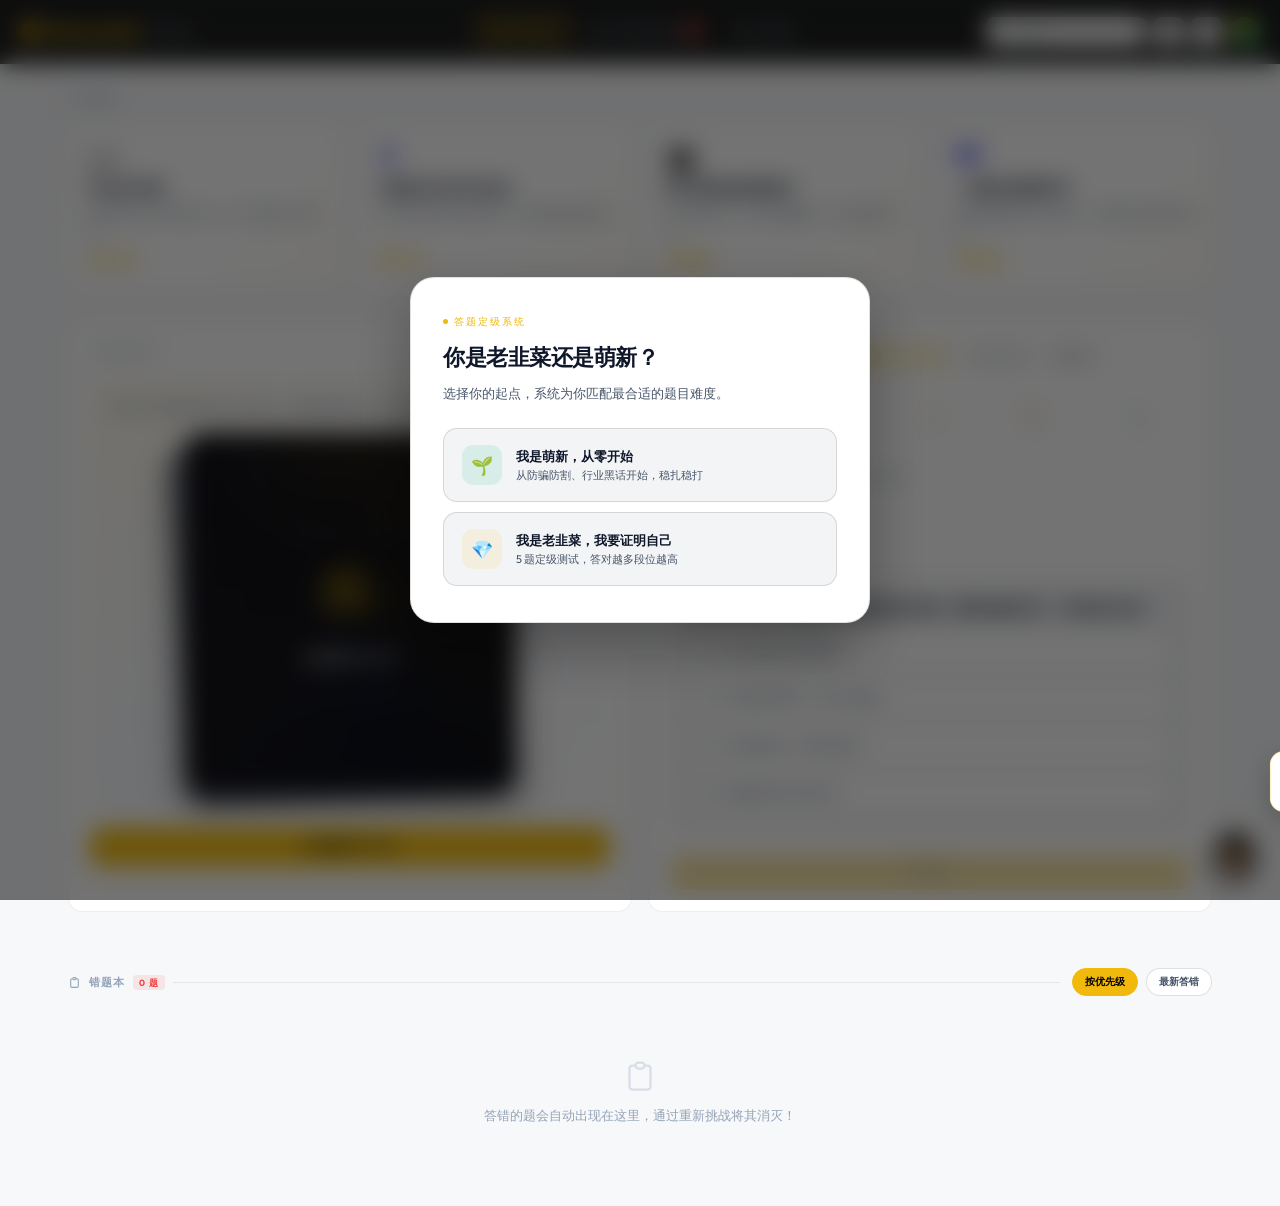
==== commit 8095700b: "feat: PRD V3 patch - cleaner dashboard UI, subscription state, dedupe, and data.json fetch prep" ====
--- a/binancehub_v9_1.html
+++ b/binancehub_v9_1.html
@@ -512,9 +512,9 @@
 .acard.hot{border-color:rgba(255,77,106,0.2);box-shadow:0 2px 8px rgba(255,77,106,0.08),0 8px 24px rgba(0,0,0,0.12)}
 .acard-body{padding:14px}
 .acard-top{display:flex;align-items:flex-start;justify-content:space-between;gap:8px;margin-bottom:10px}
-.acard-ico{width:34px;height:34px;border-radius:8px;display:flex;align-items:center;justify-content:center;font-size:16px;flex-shrink:0}
+.acard-ico{width:28px;height:28px;border-radius:8px;display:flex;align-items:center;justify-content:center;font-size:14px;flex-shrink:0}
 .acard-tags{display:flex;flex-wrap:wrap;gap:3px;justify-content:flex-end}
-.acard-title{font-size:12px;font-weight:700;margin-bottom:3px;line-height:1.3;color:var(--t1)}
+.acard-title{font-size:18px;font-weight:700;margin-bottom:5px;line-height:1.35;color:var(--t1)}
 .acard-sub{font-size:11px;color:var(--t2);margin-bottom:10px;line-height:1.5}
 .acard-nums{display:grid;grid-template-columns:1fr 1fr;gap:5px;margin-bottom:9px}
 .anb{background:var(--bg3);border-radius:7px;padding:7px 9px;border:1px solid var(--rim)}
@@ -1313,18 +1313,18 @@
 
     <div class="cat-bar" id="catBar">
       <div class="ctab on" onclick="setCat(this,'all')"><svg width="12" height="12" fill="none" viewBox="0 0 24 24" stroke="currentColor" stroke-width="2"><rect x="3" y="3" width="7" height="7" rx="1"/><rect x="14" y="3" width="7" height="7" rx="1"/><rect x="3" y="14" width="7" height="7" rx="1"/><rect x="14" y="14" width="7" height="7" rx="1"/></svg>全部 <span class="ctab-n">28</span></div>
-      <div class="ctab" onclick="setCat(this,'launch')"><svg width="12" height="12" fill="none" viewBox="0 0 24 24" stroke="currentColor" stroke-width="2"><path d="M13 10V3L4 14h7v7l9-11h-7z"/></svg>打新挖矿 <span class="ctab-n">6</span></div>
-      <div class="ctab" onclick="setCat(this,'earn')"><svg width="12" height="12" fill="none" viewBox="0 0 24 24" stroke="currentColor" stroke-width="2"><circle cx="12" cy="12" r="10"/><path d="M12 8v4m0 4h.01"/></svg>赚币理财 <span class="ctab-n">6</span></div>
-      <div class="ctab" onclick="setCat(this,'square')"><svg width="12" height="12" fill="none" viewBox="0 0 24 24" stroke="currentColor" stroke-width="2"><path d="M11 5.882V19.24a1.76 1.76 0 01-3.417.592l-2.147-6.15M18 13a3 3 0 100-6M5.436 13.683A4.001 4.001 0 017 6h1.832c4.1 0 7.625-1.234 9.168-3v14c-1.543-1.766-5.067-3-9.168-3H7a3.988 3.988 0 01-1.564-.317z"/></svg>广场任务 <span class="ctab-n">4</span></div>
-      <div class="ctab" onclick="setCat(this,'trade')"><svg width="12" height="12" fill="none" viewBox="0 0 24 24" stroke="currentColor" stroke-width="2"><polyline points="22 7 13.5 15.5 8.5 10.5 2 17"/><polyline points="16 7 22 7 22 13"/></svg>交易竞赛 <span class="ctab-n">3</span></div>
-      <div class="ctab" onclick="setCat(this,'welfare')"><svg width="12" height="12" fill="none" viewBox="0 0 24 24" stroke="currentColor" stroke-width="2"><path d="M12 8v13m0-13V6a2 2 0 112 2h-2zm0 0V5.5A2.5 2.5 0 109.5 8H12zm-7 4h14M5 12a2 2 0 110-4h3m0 4H9a2 2 0 110 4m3-4h5a2 2 0 010 4H12m0 0v4"/></svg>福利活动 <span class="ctab-n">4</span></div>
+      <div class="ctab" onclick="setCat(this,'launch')"><svg width="12" height="12" fill="none" viewBox="0 0 24 24" stroke="currentColor" stroke-width="2"><path d="M13 10V3L4 14h7v7l9-11h-7z"/></svg>打新与空投 <span class="ctab-n">6</span></div>
+      <div class="ctab" onclick="setCat(this,'earn')"><svg width="12" height="12" fill="none" viewBox="0 0 24 24" stroke="currentColor" stroke-width="2"><circle cx="12" cy="12" r="10"/><path d="M12 8v4m0 4h.01"/></svg>理财赚币 <span class="ctab-n">6</span></div>
+      <div class="ctab" onclick="setCat(this,'trade')"><svg width="12" height="12" fill="none" viewBox="0 0 24 24" stroke="currentColor" stroke-width="2"><polyline points="22 7 13.5 15.5 8.5 10.5 2 17"/><polyline points="16 7 22 7 22 13"/></svg>交易活动 <span class="ctab-n">3</span></div>
+      <div class="ctab" onclick="setCat(this,'welfare')"><svg width="12" height="12" fill="none" viewBox="0 0 24 24" stroke="currentColor" stroke-width="2"><path d="M12 8v13m0-13V6a2 2 0 112 2h-2zm0 0V5.5A2.5 2.5 0 109.5 8H12zm-7 4h14M5 12a2 2 0 110-4h3m0 4H9a2 2 0 110 4m3-4h5a2 2 0 010 4H12m0 0v4"/></svg>福利与抽奖 <span class="ctab-n">4</span></div>
+      <div class="ctab" onclick="setCat(this,'square')"><svg width="12" height="12" fill="none" viewBox="0 0 24 24" stroke="currentColor" stroke-width="2"><path d="M11 5.882V19.24a1.76 1.76 0 01-3.417.592l-2.147-6.15M18 13a3 3 0 100-6M5.436 13.683A4.001 4.001 0 017 6h1.832c4.1 0 7.625-1.234 9.168-3v14c-1.543-1.766-5.067-3-9.168-3H7a3.988 3.988 0 01-1.564-.317z"/></svg>学习与答题 <span class="ctab-n">4</span></div>
       <div class="ctab" onclick="setCat(this,'social')"><svg width="12" height="12" fill="none" viewBox="0 0 24 24" stroke="currentColor" stroke-width="2"><path d="M8.684 13.342C8.886 12.938 9 12.482 9 12c0-.482-.114-.938-.316-1.342m0 2.684a3 3 0 110-2.684m0 2.684l6.632 3.316m-6.632-6l6.632-3.316m0 0a3 3 0 105.367-2.684 3 3 0 00-5.367 2.684zm0 9.316a3 3 0 105.368 2.684 3 3 0 00-5.368-2.684z"/></svg>社媒活动 <span class="ctab-n">2</span></div>
-      <div class="ctab" onclick="setCat(this,'newbie')"><svg width="12" height="12" fill="none" viewBox="0 0 24 24" stroke="currentColor" stroke-width="2"><path d="M16 7a4 4 0 11-8 0 4 4 0 018 0zM12 14a7 7 0 00-7 7h14a7 7 0 00-7-7z"/></svg>新用户 <span class="ctab-n">2</span></div>
+      <div class="ctab" onclick="setCat(this,'newbie')"><svg width="12" height="12" fill="none" viewBox="0 0 24 24" stroke="currentColor" stroke-width="2"><path d="M4 7h16M7 3v4m10-4v4M5 11h14v8H5z"/></svg>钱包活动 <span class="ctab-n">2</span></div>
     </div>
 
     <div class="filter-bar">
       <div class="fb-left" id="filterLeft">
-        <button class="gf-btn on" id="gf-urgent" onclick="toggleGF('urgent',this)"><svg width="12" height="12" fill="none" viewBox="0 0 24 24" stroke="currentColor" stroke-width="2"><circle cx="12" cy="12" r="10"/><polyline points="12 6 12 12 16 14"/></svg>即将截止</button>
+        <button class="gf-btn" id="gf-urgent" onclick="toggleGF('urgent',this)"><svg width="12" height="12" fill="none" viewBox="0 0 24 24" stroke="currentColor" stroke-width="2"><circle cx="12" cy="12" r="10"/><polyline points="12 6 12 12 16 14"/></svg>即将截止</button>
         <button class="gf-btn" id="gf-sub" onclick="toggleGF('sub',this)"><svg width="12" height="12" fill="none" viewBox="0 0 24 24" stroke="currentColor" stroke-width="2"><path d="M11.049 2.927c.3-.921 1.603-.921 1.902 0l1.519 4.674a1 1 0 00.95.69h4.915c.969 0 1.371 1.24.588 1.81l-3.976 2.888a1 1 0 00-.363 1.118l1.518 4.674c.3.922-.755 1.688-1.538 1.118l-3.976-2.888a1 1 0 00-1.176 0l-3.976 2.888c-.783.57-1.838-.197-1.538-1.118l1.518-4.674a1 1 0 00-.363-1.118l-3.976-2.888c-.784-.57-.38-1.81.588-1.81h4.914a1 1 0 00.951-.69l1.519-4.674z"/></svg>已订阅</button>
         <div id="lfArea" style="display:none;display:flex;align-items:center;gap:7px;flex-shrink:0"></div>
       </div>
@@ -1337,12 +1337,6 @@
           <div class="vbtn" onclick="setView('list',this)" title="列表"><svg width="13" height="13" fill="none" viewBox="0 0 24 24" stroke="currentColor" stroke-width="2"><path d="M4 6h16M4 12h16M4 18h16"/></svg></div>
         </div>
       </div>
-    </div>
-
-    <div class="urg">
-      <svg width="15" height="15" fill="none" viewBox="0 0 24 24" stroke="currentColor" stroke-width="2" style="color:var(--red);flex-shrink:0"><path d="M12 9v2m0 4h.01M21 12a9 9 0 11-18 0 9 9 0 0118 0z"/></svg>
-      <div class="urg-t"><strong>3 个活动</strong>今日截止 — Launchpool #178 · Simple Earn USDT 15% · WOTD</div>
-      <span class="urg-cd" id="urgCd">23:14:08</span>
     </div>
 
     <div class="act-grid" id="actGrid"></div>
@@ -1699,7 +1693,7 @@
 
 <script>
 // ══ CARD DATA ══════════════════════════════════════════
-const CARDS = [
+let CARDS = [
   {id:'c1',cat:'launch',emoji:'🪙',title:'Launchpool #178 — HAEDAL',sub:'质押 BNB 或 FDUSD 挖矿，灵活赎回无锁仓',
    tags:['打新挖矿','低风险'],stripe:'var(--gold)',ico:'var(--gs)',
    deadlineSoon:true,deadline:'2h 14m',dlLabel:'⏰ 截止',
@@ -1831,7 +1825,7 @@
 ];
 
 // ══ STATE ══════════════════════════════════════════════
-let curCat='all', activeGF=new Set(['urgent']), drawerTimer=null;
+let curCat='all', activeGF=new Set(), drawerTimer=null;
 
 // ══ RENDER ══════════════════════════════════════════
 function cardSubtitle(c){
@@ -1850,7 +1844,31 @@
   return c.subscribed===true || c.sub===true;
 }
 
+async function loadCardsFromJson(){
+  try{
+    const res=await fetch('./data.json',{cache:'no-store'});
+    if(!res.ok)throw new Error('no data.json');
+    const json=await res.json();
+    if(Array.isArray(json)&&json.length){
+      CARDS=json;
+    }
+  }catch(e){
+    console.info('使用内置活动数据（data.json 未就绪）');
+  }
+}
+
+function dedupeCards(list){
+  const seen=new Set();
+  return list.filter(item=>{
+    const key=item.id||item.code||`${item.title}-${cardSubtitle(item)}`;
+    if(seen.has(key))return false;
+    seen.add(key);
+    return true;
+  });
+}
+
 function renderCards(){
+  CARDS=dedupeCards(CARDS);
   // Sort: custom (timestamp) first, then by index order
   CARDS.sort((a,b)=>{
     const aCustom=a.id.startsWith('custom_');
@@ -1896,8 +1914,7 @@
       </div>
       <div class="acard-acts">
         <button class="btn btn-gold" style="flex:1;font-size:11px;padding:7px" onclick="event.stopPropagation();openDrawerById('${c.id}')">查看详情</button>
-        <button class="btn btn-ghost" style="font-size:11px;padding:7px 10px" onclick="event.stopPropagation();syncCal('${c.title}')" title="同步日历"><svg width="13" height="13" fill="none" viewBox="0 0 24 24" stroke="currentColor" stroke-width="2"><path d="M8 7V3m8 4V3m-9 8h10M5 21h14a2 2 0 002-2V7a2 2 0 00-2-2H5a2 2 0 00-2 2v12a2 2 0 002 2z"/></svg></button>
-        <button class="btn btn-ghost" style="font-size:11px;padding:7px 10px;color:var(--red);border-color:var(--rs)" onclick="event.stopPropagation();deleteCard('${c.id}')" title="删除"><svg width="13" height="13" fill="none" viewBox="0 0 24 24" stroke="currentColor" stroke-width="2"><polyline points="3 6 5 6 21 6"/><path d="M19 6l-1 14a2 2 0 01-2 2H8a2 2 0 01-2-2L5 6m3 0V4a1 1 0 011-1h4a1 1 0 011 1v2"/></svg></button>
+        <button class="btn btn-ghost" style="font-size:11px;padding:7px 10px;transform-origin:center;transition:all .18s;${cardSubscribed(c)?'color:var(--gold);border-color:rgba(240,185,11,.35);background:var(--gs);':''}" onclick="event.stopPropagation();toggleSubscription('${c.id}',this)" title="订阅活动">${cardSubscribed(c)?'★':'☆'}</button>
       </div>
     </div>
   </div>`;
@@ -1932,7 +1949,7 @@
     <div class="d-acts">
       <button class="d-btn d-pri" onclick="syncCal('${c.title}')">🗓 同步 Google 日历</button>
       <button class="d-btn d-sec" onclick="window.open('${d.details.find(x=>x.link)?.link||'https://www.binance.com'}','_blank')">🔗 前往官方活动页面</button>
-      <button class="d-btn d-sec" onclick="openShareCardFromActivity('${c.title}','${c.sub}')">📤 生成分享卡片</button>
+      <button class="d-btn d-sec" onclick="openShareCardFromActivity('${c.title}','${cardSubtitle(c)}')">📤 生成分享卡片</button>
     </div>`;
   startTimer(c);
   document.getElementById('overlay').classList.add('on');
@@ -2009,6 +2026,18 @@
 }
 
 function syncCal(title){toast(`🗓 "${title}" 已同步至 Google 日历`,'success');}
+function toggleSubscription(id,btn){
+  const card=CARDS.find(c=>String(c.id)===String(id));
+  if(!card)return;
+  card.subscribed=!cardSubscribed(card);
+  if(btn){
+    btn.textContent=card.subscribed?'★':'☆';
+    btn.style.transform='scale(1.12)';
+    setTimeout(()=>btn.style.transform='scale(1)',160);
+  }
+  renderCards();
+  toast(card.subscribed?'已加入订阅':'已取消订阅',card.subscribed?'success':'info');
+}
 
 // ══ PAGE ══
 function goPage(id,el){
@@ -3049,14 +3078,14 @@
 }
 
 const ACTIVITY_CAT_LABELS={
-  launch:'打新挖矿',
-  earn:'赚币理财',
-  square:'广场任务',
+  launch:'打新与空投',
+  earn:'理财赚币',
+  square:'学习与答题',
   trade:'交易活动',
-  welfare:'福利活动',
+  welfare:'福利与抽奖',
   social:'社媒活动',
-  newbie:'新用户任务',
-  all:'官方活动'
+  newbie:'钱包活动',
+  all:'全部活动'
 };
 
 function updateActivityBadges(){
@@ -3066,13 +3095,13 @@
   document.querySelectorAll('.cat-bar .ctab').forEach(tab=>{
     const txt=(tab.textContent||'').trim();
     const key=txt.includes('全部')?'all':
-      txt.includes('打新挖矿')?'launch':
-      txt.includes('赚币理财')?'earn':
-      txt.includes('广场任务')?'square':
-      txt.includes('交易竞赛')||txt.includes('交易活动')?'trade':
-      txt.includes('福利活动')?'welfare':
+      txt.includes('打新与空投')?'launch':
+      txt.includes('理财赚币')?'earn':
+      txt.includes('学习与答题')?'square':
+      txt.includes('交易活动')?'trade':
+      txt.includes('福利与抽奖')?'welfare':
       txt.includes('社媒活动')?'social':
-      txt.includes('新用户')?'newbie':null;
+      txt.includes('钱包活动')?'newbie':null;
     const badge=tab.querySelector('.ctab-n');
     if(badge&&key&&counts[key]!==undefined)badge.textContent=counts[key];
   });
@@ -3747,18 +3776,23 @@
 }
 
 // ══ INIT ══
-normalizeCardData();
-renderCards();
-loadFG();
-syncOfficialActivities();
-setInterval(syncOfficialActivities, 15*60*1000);
-ensureDailyQuizState();
-renderWrongBook();
-loadQ();
-startQuizCountdown();
-// Show onboarding only on first visit of the local experience
-if(!DAILY_QUIZ_STATE?.onboardingShown)setTimeout(()=>showOnboarding(), 400);
-updateTierDesc(curTier);
+async function initApp(){
+  await loadCardsFromJson();
+  normalizeCardData();
+  renderCards();
+  loadFG();
+  syncOfficialActivities();
+  setInterval(syncOfficialActivities, 15*60*1000);
+  ensureDailyQuizState();
+  renderWrongBook();
+  loadQ();
+  startQuizCountdown();
+  // Show onboarding only on first visit of the local experience
+  if(!DAILY_QUIZ_STATE?.onboardingShown)setTimeout(()=>showOnboarding(), 400);
+  updateTierDesc(curTier);
+}
+
+initApp();
 </script>
 </body>
 </html>
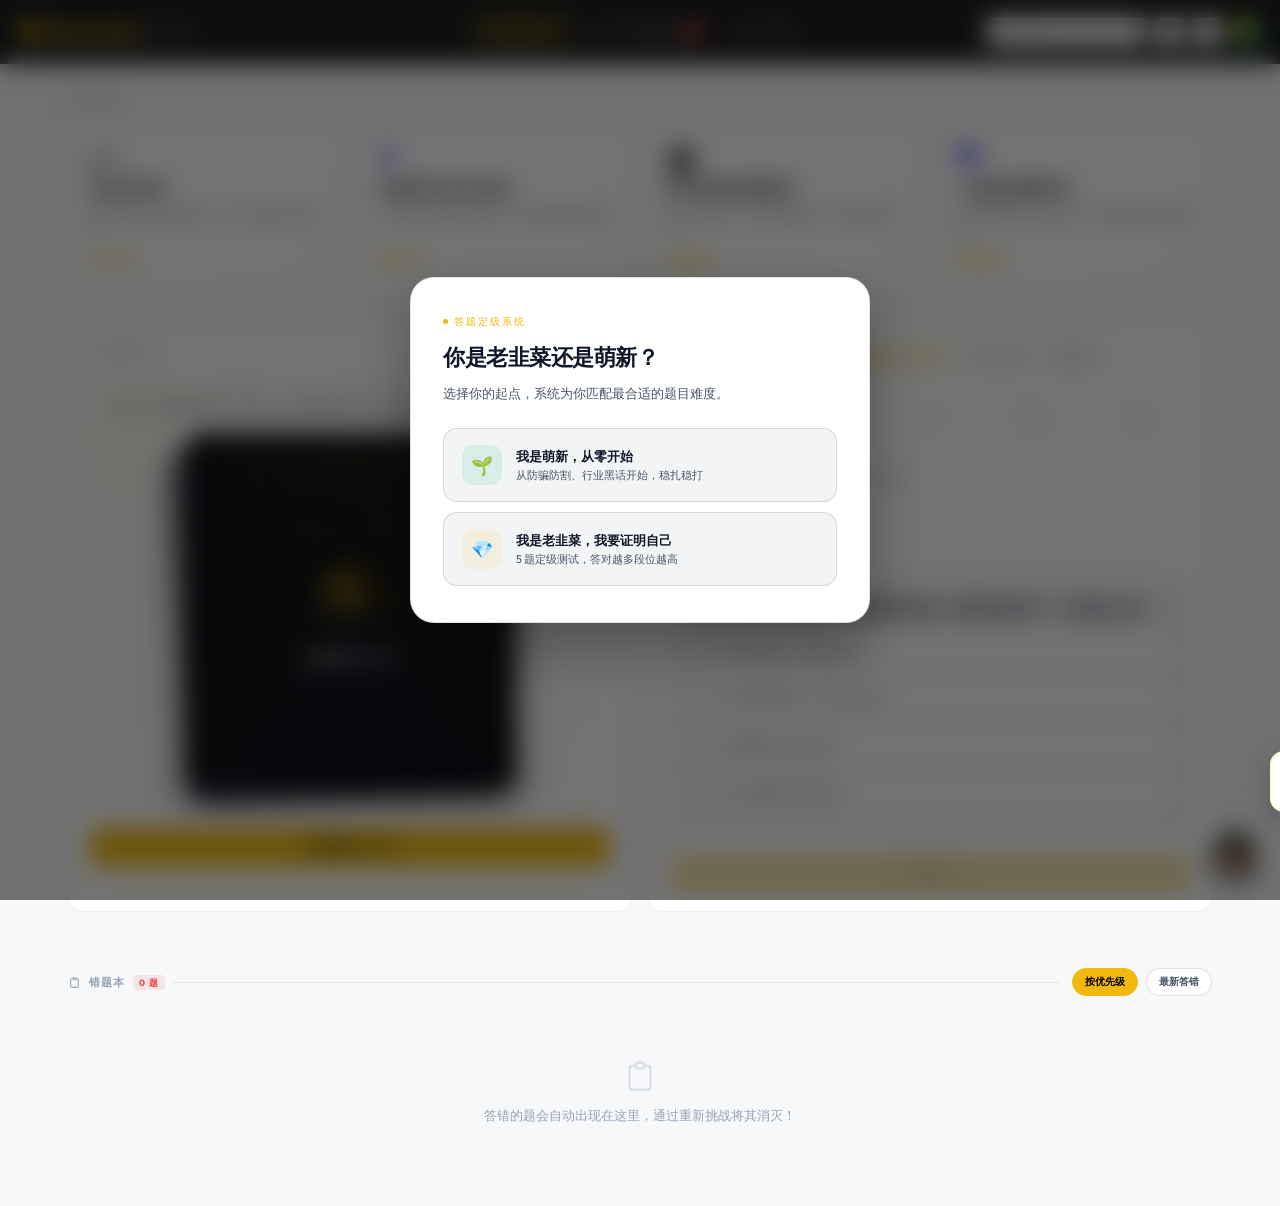
==== commit aa7eae81: "fix: preserve original rich card details when merging data.json (keep deadline/details)" ====
--- a/binancehub_v9_1.html
+++ b/binancehub_v9_1.html
@@ -92,6 +92,7 @@
   .drawer.open{transform:translateY(0)!important}
   .learn-page{padding:16px!important}
   .tools-wrap{padding:16px!important}
+  .ai-panel{width:calc(100vw - 24px);right:0}
   .filter-bar{padding:10px 14px!important}
   .cat-bar{padding:12px 14px 0!important}
   .urg{margin:12px 14px 0!important}
@@ -747,7 +748,7 @@
 .ai-orb:hover{transform:scale(1.08);box-shadow:0 10px 24px rgba(0,0,0,.22)}
 @keyframes orb{0%,100%{transform:translateY(0)}50%{transform:translateY(-4px)}}
 .ai-panel{
-  position:absolute;bottom:60px;right:0;width:310px;
+  position:absolute;bottom:60px;right:0;width:420px;
   background:var(--bg2);border:1px solid rgba(240,185,11,.18);border-radius:18px;
   overflow:hidden;transform-origin:bottom right;
   transform:scale(.88) translateY(8px);opacity:0;pointer-events:none;
@@ -767,7 +768,7 @@
 .aip-tabs{display:flex;border-bottom:1px solid var(--rim)}
 .aip-tab{flex:1;padding:8px;font-size:11px;font-weight:600;text-align:center;cursor:pointer;color:var(--t3);transition:all .15s}
 .aip-tab:hover{color:var(--t2)}.aip-tab.on{color:var(--gold);background:var(--gg)}
-.aip-msgs{padding:12px;max-height:200px;overflow-y:auto;display:flex;flex-direction:column;gap:8px}
+.aip-msgs{padding:12px;max-height:300px;overflow-y:auto;display:flex;flex-direction:column;gap:8px}
 .aip-msg{background:var(--bg3);border-radius:10px 10px 10px 3px;padding:9px 12px;font-size:11px;color:var(--t2);line-height:1.6}
 .aip-msg.user{background:var(--gs);border:1px solid rgba(240,185,11,.12);border-radius:10px 10px 3px 10px;color:var(--t1);text-align:right}
 .aip-msg strong{color:var(--gold)}
@@ -775,10 +776,15 @@
 .aip-rec{background:var(--bg3);border:1px solid var(--rim);border-radius:9px;padding:9px 12px;cursor:pointer;transition:all .15s}
 .aip-rec:hover{border-color:rgba(240,185,11,.22);background:var(--gg)}
 .aip-rec-t{font-size:11px;font-weight:700;margin-bottom:2px;color:var(--t1)}.aip-rec-s{font-size:10px;color:var(--t2)}
-.aip-inp-row{padding:9px 12px;border-top:1px solid var(--rim);display:flex;gap:6px}
+.aip-inp-row{padding:9px 12px;border-top:1px solid var(--rim);display:flex;gap:6px;position:relative}
 .aip-inp{flex:1;background:var(--bg3);border:1px solid var(--rim);border-radius:7px;padding:6px 10px;color:var(--t1);font-size:11px;outline:none;font-family:var(--font);transition:border-color .18s}
 .aip-inp:focus{border-color:rgba(240,185,11,.3)}
 .aip-send{width:28px;height:28px;border-radius:7px;background:var(--gold);border:none;cursor:pointer;color:#000;font-size:12px;font-weight:700;display:flex;align-items:center;justify-content:center;flex-shrink:0}
+.ai-cmd-menu{position:absolute;bottom:48px;left:12px;right:12px;background:var(--bg2);border:1px solid var(--rim2);border-radius:10px;box-shadow:0 10px 24px rgba(0,0,0,.22);display:none;z-index:8;max-height:180px;overflow:auto}
+.ai-cmd-item{padding:8px 10px;border-bottom:1px solid var(--rim);cursor:pointer;font-size:11px;color:var(--t2);display:flex;align-items:center;justify-content:space-between;gap:8px}
+.ai-cmd-item:last-child{border-bottom:none}
+.ai-cmd-item:hover{background:var(--gg);color:var(--gold)}
+.ai-cmd-k{font-family:var(--mono);font-size:10px;color:var(--gold)}
 
 /* ══ TOAST ══════════════════════════════════════════ */
 .toast{
@@ -1573,11 +1579,12 @@
     <div id="aiChat">
       <div class="aip-msgs" id="aiMsgs">
         <div class="aip-msg">嗨！我是 客服小何 🎓 用<strong>白话</strong>解释一切加密概念，随时问我～</div>
-        <div class="aip-msg">例如：<strong>「APY 和 APR 区别」</strong>、<strong>「如何参与 Launchpool」</strong>、<strong>「双币风险」</strong></div>
+        <div class="aip-msg">例如：<strong>「APY 和 APR 区别」</strong>、<strong>「如何参与 Launchpool」</strong>、<strong>「双币风险」</strong><br><span style="font-size:10px;color:var(--t3)">高级模式：输入 <code>/key sk-...</code> 可启用真实 AI 对话，<code>/clearkey</code> 清除密钥。</span></div>
       </div>
       <div class="aip-inp-row">
-        <input class="aip-inp" id="aiInp" placeholder="问我任何问题…" onkeydown="if(event.key==='Enter')sendAI()">
+        <input class="aip-inp" id="aiInp" placeholder="问我任何问题…（输入 / 查看指令）" onkeydown="handleAIInputKeydown(event)" oninput="handleAIInput(event)">
         <button class="aip-send" onclick="sendAI()">↑</button>
+        <div class="ai-cmd-menu" id="aiCmdMenu"></div>
       </div>
     </div>
     <div id="aiRec" style="display:none">
@@ -1844,13 +1851,47 @@
   return c.subscribed===true || c.sub===true;
 }
 
+function getCardPrimaryLink(card){
+  return card?.drawer?.details?.find(d=>d.link)?.link||'';
+}
+
+function mergeIncomingCards(baseCards,incomingCards){
+  const merged=[...baseCards];
+  const keyOf=(c)=>getCardPrimaryLink(c)||`${(c.title||'').trim()}::${(cardSubtitle(c)||'').trim()}`;
+  const idx=new Map();
+  merged.forEach((c,i)=>idx.set(keyOf(c),i));
+
+  for(const incoming of incomingCards){
+    const k=keyOf(incoming);
+    if(idx.has(k)){
+      // 保留原卡片详情（尤其 deadline / drawer 结构），仅补充缺失字段
+      const i=idx.get(k);
+      const base=merged[i];
+      merged[i]={
+        ...incoming,
+        ...base,
+        // 关键字段永远以原卡片优先，避免“剩余时间”被覆盖成“重点关注”
+        deadline: base.deadline || incoming.deadline,
+        deadlineSoon: base.deadlineSoon ?? incoming.deadlineSoon,
+        dlLabel: base.dlLabel || incoming.dlLabel,
+        nums: (base.nums&&base.nums.length)?base.nums:incoming.nums,
+        drawer: base.drawer||incoming.drawer,
+      };
+    }else{
+      merged.push(incoming);
+      idx.set(k,merged.length-1);
+    }
+  }
+  return merged;
+}
+
 async function loadCardsFromJson(){
   try{
     const res=await fetch('./data.json',{cache:'no-store'});
     if(!res.ok)throw new Error('no data.json');
     const json=await res.json();
     if(Array.isArray(json)&&json.length){
-      CARDS=json;
+      CARDS=mergeIncomingCards(CARDS,json);
     }
   }catch(e){
     console.info('使用内置活动数据（data.json 未就绪）');
@@ -3698,48 +3739,204 @@
   document.getElementById('aiRec').style.display=tab==='rec'?'':'none';
 }
 const AI_ANSWERS={
+  'btc':'BTC（比特币）是去中心化数字资产，总量上限 2100 万。你可在 Binance 现货购买、定投或通过理财产品参与；交易前先看波动和风险。',
+  '比特币':'BTC（比特币）是去中心化数字资产，总量上限 2100 万。你可在 Binance 现货购买、定投或通过理财产品参与；交易前先看波动和风险。',
   'apy':'APY（年化收益率）包含复利，APR（年化利率）只算简单利息。同样 10%，APY 实际到手会比 APR 多一些。',
   'apr':'APR 是年化利率，只计算本金的利息，不含复利效果。APY 则把每次结算的利息再投入计算，所以 APY > APR。',
   'launchpool':'Launchpool 几乎无本金风险——你质押 BNB 或 FDUSD 换取新代币，本金随时可赎回。主要风险是挖到的代币上线后价格可能下跌。',
   '双币':'双币投资有本金风险！到期 BTC 低于行权价时，你会收到 BTC 而非 USDT，本金价值可能缩水。高收益伴随高风险。',
   'kyc':'KYC（Know Your Customer）是身份认证，在币安 App 进入「账户」→「身份认证」，上传身份证和自拍即可完成 Level 1，通常 10 分钟内通过。',
-  'bnb':'BNB 是币安平台代币，持有可享受 25% 手续费折扣、参与 Launchpool/Megadrop/HODLer Airdrop 等，是币安生态最核心的资产。',
-  'default':'你好！我是客服小何 👋 可以问我关于 APY、KYC、Launchpool、双币投资、赚币产品等问题，或者切换到「推荐活动」标签看今日精选～',
+  'bnb':'BNB 是币安平台代币，持有可享受手续费折扣，并可参与 Launchpool/Megadrop/HODLer Airdrop 等。',
+  'default':'你好！我是客服小何 👋 你可以问我：币种基础、活动规则、参与步骤、风险提示。输入 / 可查看快捷指令。',
 };
-function sendAI(){
-  const inp=document.getElementById('aiInp'),q=inp.value.trim();if(!q)return;inp.value='';
+
+const XIAOHE_AI={
+  baseUrl:'https://openrouter.ai/api/v1/chat/completions',
+  model:'openai/gpt-4o-mini',
+  apiKey:localStorage.getItem('xiaohe_api_key')||''
+};
+
+const XIAOHE_COMMANDS=[
+  {cmd:'/help',desc:'查看可用指令'},
+  {cmd:'/sources',desc:'查看官方知识来源'},
+  {cmd:'/refreshdocs',desc:'刷新官方文档缓存'},
+  {cmd:'/key <API_KEY>',desc:'设置在线AI密钥'},
+  {cmd:'/clearkey',desc:'清除在线AI密钥'}
+];
+
+const OFFICIAL_SOURCES=[
+  {name:'Binance Academy 术语词典',url:'https://academy.binance.com/zh/articles/a-crypto-glossary'},
+  {name:'Learn & Earn',url:'https://www.binance.com/zh-CN/academy/learn-and-earn'},
+  {name:'官方验证',url:'https://www.binance.com/en/official-verification'},
+  {name:'Launchpool',url:'https://www.binance.com/en/launchpool'},
+  {name:'Simple Earn',url:'https://www.binance.com/en/earn/simple-earn'}
+];
+
+let OFFICIAL_KB=[];
+let OFFICIAL_KB_READY=false;
+
+function appendAIMessage(html,isUser=false){
   const msgs=document.getElementById('aiMsgs');
-  const um=document.createElement('div');um.className='aip-msg user';um.textContent=q;msgs.appendChild(um);
-
+  const div=document.createElement('div');
+  div.className='aip-msg'+(isUser?' user':'');
+  if(isUser)div.textContent=html; else div.innerHTML=html;
+  msgs.appendChild(div);
+  msgs.scrollTop=9999;
+  return div;
+}
+
+function tokenizeQuery(q=''){
+  const tokens=(q.toLowerCase().match(/[a-z0-9]{3,}|[\u4e00-\u9fa5]{2,}/g)||[]);
+  const stop=new Set(['什么','怎么','如何','一下','一下子','可以','这个','那个','please']);
+  return tokens.filter(t=>!stop.has(t));
+}
+
+async function loadOfficialDocs(force=false){
+  if(OFFICIAL_KB_READY&&!force) return OFFICIAL_KB;
+  OFFICIAL_KB=[];
+  for(const src of OFFICIAL_SOURCES){
+    try{
+      const endpoint=`https://r.jina.ai/http://${src.url.replace(/^https?:\/\//,'')}`;
+      const res=await fetch(endpoint,{headers:{Accept:'text/plain'}});
+      if(!res.ok) continue;
+      const txt=(await res.text()).slice(0,12000);
+      const sentences=txt.split(/\n|。|\.|\!|\?/).map(s=>s.trim()).filter(s=>s.length>20&&s.length<220).slice(0,180);
+      for(const s of sentences){OFFICIAL_KB.push({source:src.name,url:src.url,text:s});}
+    }catch(e){}
+  }
+  OFFICIAL_KB_READY=true;
+  return OFFICIAL_KB;
+}
+
+async function answerFromOfficialDocs(q){
+  const tokens=tokenizeQuery(q);
+  if(!tokens.length) return null;
+  await loadOfficialDocs();
+  if(!OFFICIAL_KB.length) return null;
+  const scored=OFFICIAL_KB.map(row=>{
+    let score=0;
+    for(const t of tokens) if(row.text.toLowerCase().includes(t)) score++;
+    return {...row,score};
+  }).filter(x=>x.score>0).sort((a,b)=>b.score-a.score).slice(0,3);
+  if(!scored.length) return null;
+  const top=scored[0];
+  const bullets=scored.map((s,i)=>`${i+1}) ${escapeHtml(s.text)}`).join('<br>');
+  return `根据 Binance 官方文档，我找到这些最相关内容：<br>${bullets}<br><br><span style="font-size:10px;color:var(--t3)">来源：${escapeHtml(top.source)} · <a href="${top.url}" target="_blank" style="color:var(--gold)">查看原文</a></span>`;
+}
+
+function getActivityHits(q){
+  const tokens=tokenizeQuery(q);
+  if(!tokens.length) return [];
+  return CARDS.map(c=>{
+    const corpus=`${c.title} ${cardSubtitle(c)} ${(c.tags||[]).join(' ')} ${(c.drawer?.tags||[]).join(' ')} ${(c.drawer?.steps||[]).join(' ')}`.toLowerCase();
+    let score=0;
+    for(const t of tokens) if(corpus.includes(t)) score++;
+    return {c,score};
+  }).filter(x=>x.score>0).sort((a,b)=>b.score-a.score).slice(0,3).map(x=>x.c);
+}
+
+async function callXiaoHeLLM(userText,hits){
+  if(!XIAOHE_AI.apiKey) return null;
+  const context=hits.map((h,i)=>`${i+1}. ${h.title} | ${cardSubtitle(h)} | 标签:${(h.tags||[]).join('/')}`).join('\n');
+  const prompt=`你是币安活动助手“小何”，请优先依据官方文档风格回答，中文、简洁、可执行。\n用户问题：${userText}\n候选活动：\n${context||'无匹配活动'}\n输出：结论 + 操作步骤 + 风险提醒。`;
+
+  const resp=await fetch(XIAOHE_AI.baseUrl,{method:'POST',headers:{
+    'Content-Type':'application/json',
+    'Authorization':`Bearer ${XIAOHE_AI.apiKey}`
+  },body:JSON.stringify({model:XIAOHE_AI.model,messages:[{role:'user',content:prompt}],temperature:0.2})});
+  if(!resp.ok) throw new Error('AI请求失败');
+  const data=await resp.json();
+  return data?.choices?.[0]?.message?.content?.trim()||null;
+}
+
+function renderCommandMenu(filter=''){
+  const menu=document.getElementById('aiCmdMenu');
+  if(!menu) return;
+  const f=filter.toLowerCase();
+  const list=XIAOHE_COMMANDS.filter(c=>c.cmd.toLowerCase().includes(f));
+  if(!list.length){menu.style.display='none';return;}
+  menu.innerHTML=list.map(c=>`<div class="ai-cmd-item" onclick="applyAICommand('${c.cmd.replace(/'/g,"\\'")}')"><span>${c.desc}</span><span class="ai-cmd-k">${c.cmd}</span></div>`).join('');
+  menu.style.display='block';
+}
+
+function hideCommandMenu(){const menu=document.getElementById('aiCmdMenu'); if(menu) menu.style.display='none';}
+function applyAICommand(cmd){
+  const inp=document.getElementById('aiInp');
+  inp.value=cmd.endsWith('>')?cmd.replace('<API_KEY>',''):cmd;
+  inp.focus();
+  hideCommandMenu();
+}
+
+function handleAIInput(event){
+  const v=event.target.value||'';
+  if(v.startsWith('/')) renderCommandMenu(v); else hideCommandMenu();
+}
+function handleAIInputKeydown(event){
+  if(event.key==='Enter') {sendAI(); return;}
+}
+
+async function sendAI(){
+  const inp=document.getElementById('aiInp'),q=inp.value.trim();if(!q)return;inp.value='';hideCommandMenu();
+
+  if(/^\/key\s+/i.test(q)){
+    const key=q.replace(/^\/key\s+/i,'').trim();
+    localStorage.setItem('xiaohe_api_key',key);
+    XIAOHE_AI.apiKey=key;
+    appendAIMessage('已保存 AI Key ✅（仅保存在当前浏览器）');
+    return;
+  }
+  if(/^\/clearkey$/i.test(q)){
+    localStorage.removeItem('xiaohe_api_key');
+    XIAOHE_AI.apiKey='';
+    appendAIMessage('已清除 AI Key。');
+    return;
+  }
+  if(/^\/help$/i.test(q)){
+    appendAIMessage(XIAOHE_COMMANDS.map(c=>`<div><span class="ai-cmd-k">${c.cmd}</span> - ${c.desc}</div>`).join(''));
+    return;
+  }
+  if(/^\/sources$/i.test(q)){
+    appendAIMessage(OFFICIAL_SOURCES.map(s=>`<div>• <a href="${s.url}" target="_blank" style="color:var(--gold)">${s.name}</a></div>`).join(''));
+    return;
+  }
+  if(/^\/refreshdocs$/i.test(q)){
+    appendAIMessage('正在刷新官方文档缓存…');
+    await loadOfficialDocs(true);
+    appendAIMessage(`缓存完成，共载入 ${OFFICIAL_KB.length} 条知识片段。`);
+    return;
+  }
+
+  appendAIMessage(q,true);
   const ql=q.toLowerCase();
   let ans='';
-
-  // 1) 先尝试从活动数据中做检索式回答
-  const hits=CARDS.filter(c=>{
-    const corpus=`${c.title} ${c.sub} ${(c.tags||[]).join(' ')} ${(c.drawer?.tags||[]).join(' ')} ${(c.drawer?.steps||[]).join(' ')}`.toLowerCase();
-    return ql.split(/\s+/).some(w=>w&&corpus.includes(w));
-  }).slice(0,2);
+  const hits=getActivityHits(q);
+  const typing=appendAIMessage('小何思考中…');
+
+  try{
+    const llmAns=await callXiaoHeLLM(q,hits);
+    if(llmAns){ typing.innerHTML=escapeHtml(llmAns).replace(/\n/g,'<br>'); return; }
+  }catch(e){}
+
+  try{
+    const docAns=await answerFromOfficialDocs(q);
+    if(docAns){ typing.innerHTML=docAns; return; }
+  }catch(e){}
 
   if(hits.length){
     const top=hits[0];
     const step=(top.drawer?.steps||[])[0]||'先打开活动页确认规则';
     const link=top.drawer?.details?.find(d=>d.link)?.link||'https://www.binance.com';
-    ans=`你这个问题最匹配「<strong>${top.title}</strong>」。<br>建议你先：${step}。<br>如果你要，我可以再给你拆成“3步极简参与版”。<br><a href="${link}" target="_blank" style="color:var(--gold)">官方链接 →</a>`;
+    ans=`你这个问题最匹配「<strong>${top.title}</strong>」。<br>建议你先：${step}。<br>我建议再核对官方页面原文：<a href="${link}" target="_blank" style="color:var(--gold)">点击查看</a>`;
   } else {
-    // 2) 回落到关键词知识库
     ans=AI_ANSWERS.default;
     for(const k of Object.keys(AI_ANSWERS))if(k!=='default'&&ql.includes(k)){ans=AI_ANSWERS[k];break;}
   }
 
-  // 3) 风险问题优先提示风控
   if(/杠杆|合约|爆仓|清算|梭哈|all in/i.test(q)){
-    ans += '<br><br>⚠️ 额外提醒：先定单笔风险上限（建议总资金 1%~2%），再考虑收益。';
-  }
-
-  setTimeout(()=>{
-    const rm=document.createElement('div');rm.className='aip-msg';
-    rm.innerHTML=ans;msgs.appendChild(rm);msgs.scrollTop=9999;
-  },420);
+    ans += '<br><br>⚠️ 风控提醒：先定单笔风险上限（建议总资金 1%~2%），再考虑收益。';
+  }
+
+  typing.innerHTML=ans;
 }
 
 // ══ MODAL ══
@@ -3781,8 +3978,7 @@
   normalizeCardData();
   renderCards();
   loadFG();
-  syncOfficialActivities();
-  setInterval(syncOfficialActivities, 15*60*1000);
+  // 线上生产建议由 GitHub Actions 定时更新 data.json，这里保留本地手动同步入口
   ensureDailyQuizState();
   renderWrongBook();
   loadQ();
@@ -3790,6 +3986,7 @@
   // Show onboarding only on first visit of the local experience
   if(!DAILY_QUIZ_STATE?.onboardingShown)setTimeout(()=>showOnboarding(), 400);
   updateTierDesc(curTier);
+  loadOfficialDocs().catch(()=>{});
 }
 
 initApp();
